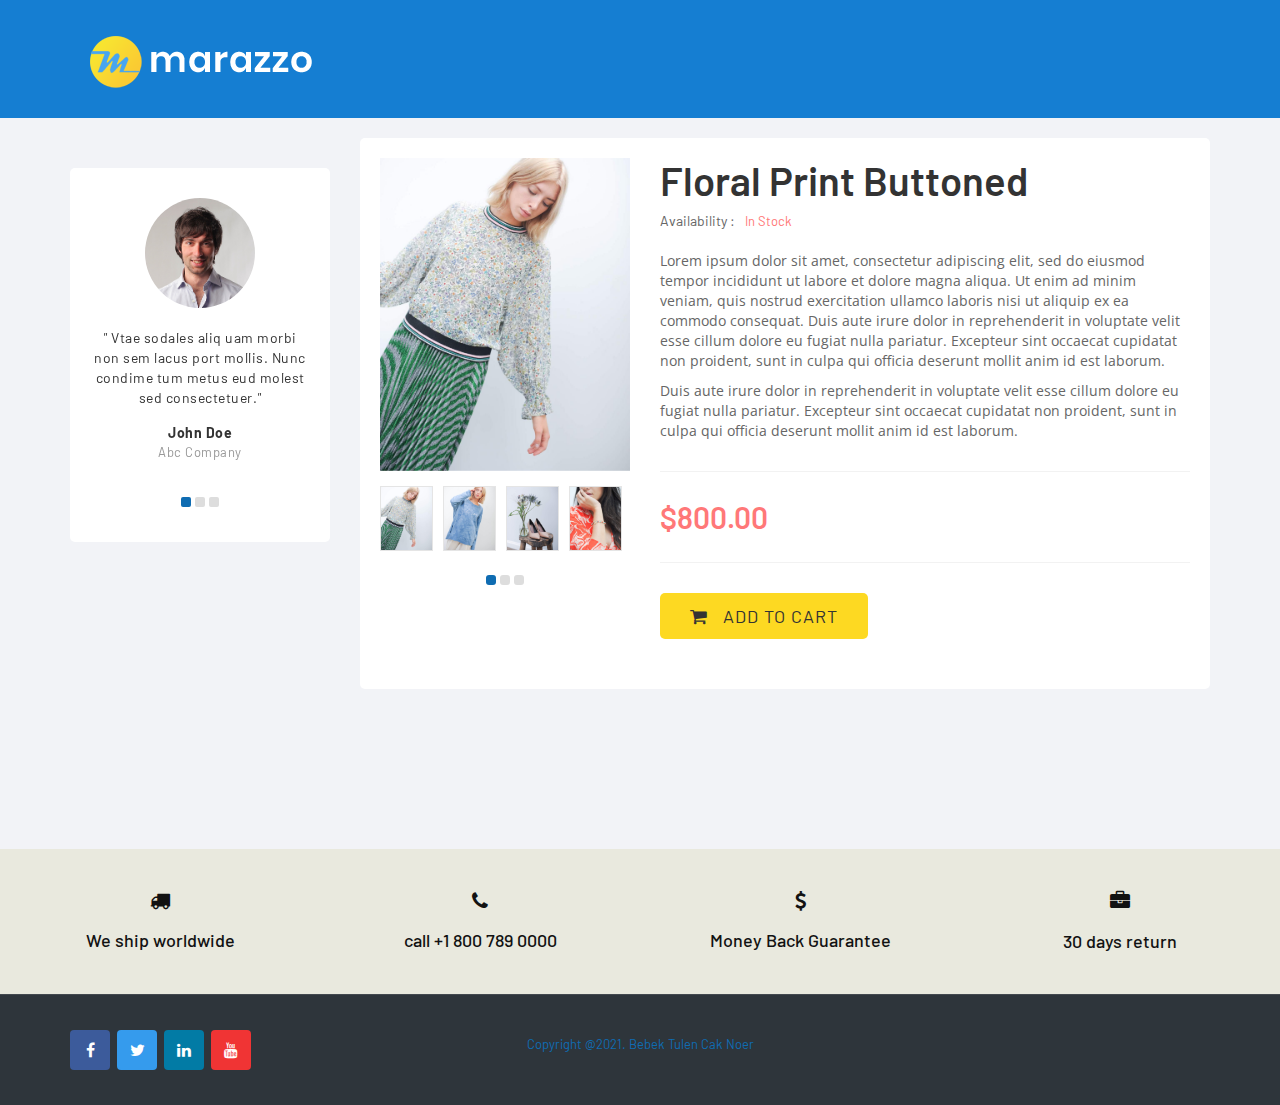
==== detail.html @ 018b0414 "first commit" ====
<!DOCTYPE html>
<html lang="en">

<head>
<!-- Meta -->
<meta charset="utf-8">
<meta name="viewport" content="width=device-width, initial-scale=1.0">
<meta name="description" content="">
<meta name="author" content="">
<meta name="keywords" content="MediaCenter, Template, eCommerce">
<meta name="robots" content="all">
<title>Bebek Tulen Cak Noer </title>

<!-- Bootstrap Core CSS -->
<link rel="stylesheet" href="assets/css/bootstrap.min.css">

<!-- Customizable CSS -->
<link rel="stylesheet" href="assets/css/main.css">
<link rel="stylesheet" href="assets/css/blue.css">
<link rel="stylesheet" href="assets/css/owl.carousel.css">
<link rel="stylesheet" href="assets/css/owl.transitions.css">
<link rel="stylesheet" href="assets/css/animate.min.css">
<link rel="stylesheet" href="assets/css/rateit.css">
<link rel="stylesheet" href="assets/css/bootstrap-select.min.css">
<link href="assets/css/lightbox.css" rel="stylesheet">

<!-- Icons/Glyphs -->
<link rel="stylesheet" href="assets/css/font-awesome.css">

<!-- Fonts -->
<link href="https://fonts.googleapis.com/css?family=Barlow:200,300,300i,400,400i,500,500i,600,700,800" rel="stylesheet">
<link href='http://fonts.googleapis.com/css?family=Roboto:300,400,500,700' rel='stylesheet' type='text/css'>
<link href='https://fonts.googleapis.com/css?family=Open+Sans:400,300,400italic,600,600italic,700,700italic,800' rel='stylesheet' type='text/css'>
<link href='https://fonts.googleapis.com/css?family=Montserrat:400,700' rel='stylesheet' type='text/css'>
</head>
<body class="cnt-home">
<!-- ============================================== HEADER ============================================== -->
<header class="header-style-1">
  <div class="main-header">
    <div class="container">
      <div class="row">
        <div class="col-xs-12 col-sm-12 col-md-3 logo-holder"> 
          <div class="logo"> <a href="home.html"> <img src="assets/images/logo.png" alt="logo"> </a> </div>
        </div>
      </div>
    </div>
  </div>
</header>
<div class="body-content outer-top-xs">
	<div class='container'>
		<div class='row single-product'>
			<div class='col-xs-12 col-sm-12 col-md-3 sidebar'>
				<div class="sidebar-module-container">
				<div class="home-banner outer-top-n outer-bottom-xs">
        </div>			
          <div class="sidebar-widget  outer-top-vs ">
            <div id="advertisement" class="advertisement">
                  <div class="item">
                      <div class="avatar"><img src="assets/images/testimonials/member1.png" alt="Image"></div>
              <div class="testimonials"><em>"</em> Vtae sodales aliq uam morbi non sem lacus port mollis. Nunc condime tum metus eud molest sed consectetuer.<em>"</em></div>
              <div class="clients_author">John Doe	<span>Abc Company</span>	</div><!-- /.container-fluid -->
                  </div><!-- /.item -->

                  <div class="item">
                    <div class="avatar"><img src="assets/images/testimonials/member3.png" alt="Image"></div>
              <div class="testimonials"><em>"</em>Vtae sodales aliq uam morbi non sem lacus port mollis. Nunc condime tum metus eud molest sed consectetuer.<em>"</em></div>
              <div class="clients_author">Stephen Doe	<span>Xperia Designs</span>	</div>    
                  </div><!-- /.item -->

                  <div class="item">
                      <div class="avatar"><img src="assets/images/testimonials/member2.png" alt="Image"></div>
              <div class="testimonials"><em>"</em> Vtae sodales aliq uam morbi non sem lacus port mollis. Nunc condime tum metus eud molest sed consectetuer.<em>"</em></div>
              <div class="clients_author">Saraha Smith	<span>Datsun &amp; Co</span>	</div><!-- /.container-fluid -->
                  </div>
              </div>
          </div>
        </div>
			</div>
			<div class='col-xs-12 col-sm-12 col-md-9 rht-col'>
            <div class="detail-block">
				<div class="row">
                
					     <div class="col-xs-12 col-sm-12 col-md-4 col-lg-4 gallery-holder">
    <div class="product-item-holder size-big single-product-gallery small-gallery">

        <div id="owl-single-product">
            <div class="single-product-gallery-item" id="slide1">
                <a data-lightbox="image-1" data-title="Gallery" href="assets/images/products/p1.jpg">
                    <img class="img-responsive" alt="" src="assets/images/blank.gif" data-echo="assets/images/products/p1.jpg" />
                </a>
            </div>
            <div class="single-product-gallery-item" id="slide2">
                <a data-lightbox="image-1" data-title="Gallery" href="assets/images/products/p2.jpg">
                    <img class="img-responsive" alt="" src="assets/images/blank.gif" data-echo="assets/images/products/p2.jpg" />
                </a>
            </div>
            <div class="single-product-gallery-item" id="slide3">
                <a data-lightbox="image-1" data-title="Gallery" href="assets/images/products/p3.jpg">
                    <img class="img-responsive" alt="" src="assets/images/blank.gif" data-echo="assets/images/products/p3.jpg" />
                </a>
            </div>
            <div class="single-product-gallery-item" id="slide4">
                <a data-lightbox="image-1" data-title="Gallery" href="assets/images/products/p4.jpg">
                    <img class="img-responsive" alt="" src="assets/images/blank.gif" data-echo="assets/images/products/p4.jpg" />
                </a>
            </div><!-- /.single-product-gallery-item -->

            <div class="single-product-gallery-item" id="slide5">
                <a data-lightbox="image-1" data-title="Gallery" href="assets/images/products/p5.jpg">
                    <img class="img-responsive" alt="" src="assets/images/blank.gif" data-echo="assets/images/products/p5.jpg" />
                </a>
            </div><!-- /.single-product-gallery-item -->

            <div class="single-product-gallery-item" id="slide6">
                <a data-lightbox="image-1" data-title="Gallery" href="assets/images/products/p6.jpg">
                    <img class="img-responsive" alt="" src="assets/images/blank.gif" data-echo="assets/images/products/p6.jpg" />
                </a>
            </div><!-- /.single-product-gallery-item -->

            <div class="single-product-gallery-item" id="slide7">
                <a data-lightbox="image-1" data-title="Gallery" href="assets/images/products/p7.jpg">
                    <img class="img-responsive" alt="" src="assets/images/blank.gif" data-echo="assets/images/products/p7.jpg" />
                </a>
            </div><!-- /.single-product-gallery-item -->

            <div class="single-product-gallery-item" id="slide8">
                <a data-lightbox="image-1" data-title="Gallery" href="assets/images/products/p8.jpg">
                    <img class="img-responsive" alt="" src="assets/images/blank.gif" data-echo="assets/images/products/p8.jpg" />
                </a>
            </div><!-- /.single-product-gallery-item -->

            <div class="single-product-gallery-item" id="slide9">
                <a data-lightbox="image-1" data-title="Gallery" href="assets/images/products/p9.jpg">
                    <img class="img-responsive" alt="" src="assets/images/blank.gif" data-echo="assets/images/products/p9.jpg" />
                </a>
            </div><!-- /.single-product-gallery-item -->

        </div><!-- /.single-product-slider -->


        <div class="single-product-gallery-thumbs gallery-thumbs">

            <div id="owl-single-product-thumbnails">
                <div class="item">
                    <a class="horizontal-thumb active" data-target="#owl-single-product" data-slide="1" href="#slide1">
                        <img class="img-responsive" alt="" src="assets/images/blank.gif" data-echo="assets/images/products/p1.jpg" />
                    </a>
                </div>

                <div class="item">
                    <a class="horizontal-thumb" data-target="#owl-single-product" data-slide="2" href="#slide2">
                        <img class="img-responsive" alt="" src="assets/images/blank.gif" data-echo="assets/images/products/p2.jpg"/>
                    </a>
                </div>
                <div class="item">

                    <a class="horizontal-thumb" data-target="#owl-single-product" data-slide="3" href="#slide3">
                        <img class="img-responsive" alt="" src="assets/images/blank.gif" data-echo="assets/images/products/p3.jpg" />
                    </a>
                </div>
                <div class="item">

                    <a class="horizontal-thumb" data-target="#owl-single-product" data-slide="4" href="#slide4">
                        <img class="img-responsive" alt="" src="assets/images/blank.gif" data-echo="assets/images/products/p4.jpg" />
                    </a>
                </div>
                <div class="item">

                    <a class="horizontal-thumb" data-target="#owl-single-product" data-slide="5" href="#slide5">
                        <img class="img-responsive" alt="" src="assets/images/blank.gif" data-echo="assets/images/products/p5.jpg" />
                    </a>
                </div>
                <div class="item">

                    <a class="horizontal-thumb" data-target="#owl-single-product" data-slide="6" href="#slide6">
                        <img class="img-responsive" alt="" src="assets/images/blank.gif" data-echo="assets/images/products/p6.jpg" />
                    </a>
                </div>
                <div class="item">

                    <a class="horizontal-thumb" data-target="#owl-single-product" data-slide="7" href="#slide7">
                        <img class="img-responsive" alt="" src="assets/images/blank.gif" data-echo="assets/images/products/p7.jpg" />
                    </a>
                </div>
                <div class="item">

                    <a class="horizontal-thumb" data-target="#owl-single-product" data-slide="8" href="#slide8">
                        <img class="img-responsive" alt="" src="assets/images/blank.gif" data-echo="assets/images/products/p8.jpg" />
                    </a>
                </div>
                <div class="item">

                    <a class="horizontal-thumb" data-target="#owl-single-product" data-slide="9" href="#slide9">
                        <img class="img-responsive" alt="" src="assets/images/blank.gif" data-echo="assets/images/products/p9.jpg" />
                    </a>
                </div>
            </div>
        </div>
    </div>
</div>   			
					<div class='col-sm-12 col-md-8 col-lg-8 product-info-block'>
						<div class="product-info">
							<h1 class="name">Floral Print Buttoned</h1>

							<div class="stock-container info-container m-t-10">
								<div class="row">
                                <div class="col-lg-12">
									<div class="pull-left">
										<div class="stock-box">
											<span class="label">Availability :</span>
										</div>	
									</div>
									<div class="pull-left">
										<div class="stock-box">
											<span class="value">In Stock</span>
										</div>	
									</div>
                                    </div>
								</div><!-- /.row -->	
							</div><!-- /.stock-container -->

							<div class="description-container m-t-20">
								<p>Lorem ipsum dolor sit amet, consectetur adipiscing elit, sed do eiusmod tempor incididunt ut labore et dolore magna aliqua. Ut enim ad minim veniam, quis nostrud exercitation ullamco laboris nisi ut aliquip ex ea commodo consequat. Duis aute irure dolor in reprehenderit in voluptate velit esse cillum dolore eu fugiat nulla pariatur. Excepteur sint occaecat cupidatat non proident, sunt in culpa qui officia deserunt mollit anim id est laborum. </p>
                                <p>Duis aute irure dolor in reprehenderit in voluptate velit esse cillum dolore eu fugiat nulla pariatur. Excepteur sint occaecat cupidatat non proident, sunt in culpa qui officia deserunt mollit anim id est laborum.</p>
							</div>
							<div class="price-container info-container m-t-30">
								<div class="row">
									

									<div class="col-sm-6 col-xs-6">
										<div class="price-box">
											<span class="price">$800.00</span>
										</div>
									</div>
								</div><!-- /.row -->
							</div><!-- /.price-container -->

							<div class="quantity-container info-container">
								<div class="row">
									<div class="add-btn">
										<a href="#" class="btn btn-primary"><i class="fa fa-shopping-cart inner-right-vs"></i> ADD TO CART</a>
									</div>
								</div><!-- /.row -->
							</div><!-- /.quantity-container -->
						</div><!-- /.product-info -->
					</div><!-- /.col-sm-7 -->
				</div><!-- /.row -->
        </div>
			</div><!-- /.col -->
			<div class="clearfix"></div>
		</div><!-- /.row -->
		<!-- ============================================== BRANDS CAROUSEL ============================================== -->
<div id="brands-carousel" class="logo-slider">

		<div class="logo-slider-inner">	
			<div id="brand-slider" class="owl-carousel brand-slider custom-carousel owl-theme">
				<div class="item m-t-15">
					<a href="#" class="image">
						<img data-echo="assets/images/brands/brand1.png" src="assets/images/blank.gif" alt="">
					</a>	
				</div><!--/.item-->

				<div class="item m-t-10">
					<a href="#" class="image">
						<img data-echo="assets/images/brands/brand2.png" src="assets/images/blank.gif" alt="">
					</a>	
				</div><!--/.item-->

				<div class="item">
					<a href="#" class="image">
						<img data-echo="assets/images/brands/brand3.png" src="assets/images/blank.gif" alt="">
					</a>	
				</div><!--/.item-->

				<div class="item">
					<a href="#" class="image">
						<img data-echo="assets/images/brands/brand4.png" src="assets/images/blank.gif" alt="">
					</a>	
				</div><!--/.item-->

				<div class="item">
					<a href="#" class="image">
						<img data-echo="assets/images/brands/brand5.png" src="assets/images/blank.gif" alt="">
					</a>	
				</div><!--/.item-->

				<div class="item">
					<a href="#" class="image">
						<img data-echo="assets/images/brands/brand6.png" src="assets/images/blank.gif" alt="">
					</a>	
				</div><!--/.item-->

				<div class="item">
					<a href="#" class="image">
						<img data-echo="assets/images/brands/brand2.png" src="assets/images/blank.gif" alt="">
					</a>	
				</div><!--/.item-->

				<div class="item">
					<a href="#" class="image">
						<img data-echo="assets/images/brands/brand4.png" src="assets/images/blank.gif" alt="">
					</a>	
				</div><!--/.item-->

				<div class="item">
					<a href="#" class="image">
						<img data-echo="assets/images/brands/brand1.png" src="assets/images/blank.gif" alt="">
					</a>	
				</div><!--/.item-->

				<div class="item">
					<a href="#" class="image">
						<img data-echo="assets/images/brands/brand5.png" src="assets/images/blank.gif" alt="">
					</a>	
				</div><!--/.item-->
		    </div><!-- /.owl-carousel #logo-slider -->
		</div><!-- /.logo-slider-inner -->
	
</div><!-- /.logo-slider -->
<!-- ============================================== BRANDS CAROUSEL : END ============================================== -->	</div><!-- /.container -->
</div><!-- /.body-content -->

<!-- ============================================================= FOOTER ============================================================= -->

        <!-- ============================================== INFO BOXES ============================================== -->
        <div class="row our-features-box">
     <div class="container">
      <ul>
        <li>
          <div class="feature-box">
            <div class="icon-truck"></div>
            <div class="content-blocks">We ship worldwide</div>
          </div>
        </li>
        <li>
          <div class="feature-box">
            <div class="icon-support"></div>
            <div class="content-blocks">call 
              +1 800 789 0000</div>
          </div>
        </li>
        <li>
          <div class="feature-box">
            <div class="icon-money"></div>
            <div class="content-blocks">Money Back Guarantee</div>
          </div>
        </li>
        <li>
          <div class="feature-box">
            <div class="icon-return"></div>
            <div class="content">30 days return</div>
          </div>
        </li>
        
      </ul>
    </div>
  </div>
        <!-- /.info-boxes --> 
        <!-- ============================================== INFO BOXES : END ============================================== --> 

<!-- ============================================================= FOOTER ============================================================= -->
<footer id="footer" class="footer color-bg">
  <div class="copyright-bar">
    <div class="container">
      <div class="col-xs-12 col-sm-4 no-padding social">
        <ul class="link">
          <li class="fb pull-left"><a target="_blank" rel="nofollow" href="#" title="Facebook"></a></li>
          <li class="tw pull-left"><a target="_blank" rel="nofollow" href="#" title="Twitter"></a></li>
          <li class="linkedin pull-left"><a target="_blank" rel="nofollow" href="#" title="Linkedin"></a></li>
          <li class="youtube pull-left"><a target="_blank" rel="nofollow" href="#" title="Youtube"></a></li>
        </ul>
      </div>
      <div class="col-xs-12 col-sm-4 no-padding copyright"><a target="_blank" >Copyright @2021. Bebek Tulen Cak Noer</a> </div>
    </div>
  </div>
</footer>
<!-- ============================================================= FOOTER : END============================================================= --> 

<!-- For demo purposes – can be removed on production --> 

<!-- For demo purposes – can be removed on production : End --> 

<!-- JavaScripts placed at the end of the document so the pages load faster --> 
	<script src="assets/js/jquery-1.11.1.min.js"></script>
	
	<script src="assets/js/bootstrap.min.js"></script>
	
	<script src="assets/js/bootstrap-hover-dropdown.min.js"></script>
	<script src="assets/js/owl.carousel.min.js"></script>
	
	<script src="assets/js/echo.min.js"></script>
	<script src="assets/js/jquery.easing-1.3.min.js"></script>
	<script src="assets/js/bootstrap-slider.min.js"></script>
    <script src="assets/js/jquery.rateit.min.js"></script>
    <script src="assets/js/lightbox.min.js"></script>
    <script src="assets/js/bootstrap-select.min.js"></script>
    <script src="assets/js/wow.min.js"></script>
	<script src="assets/js/scripts.js"></script>
</body>

</html>
---- assets/css/main.css ----
/*
Theme Name: Marazzo
Author: ThemesGround
Description:  Marazzo HTML Template
Version: 1.4
License: GNU General Public License v2 or later
Tags: two-columns, left-sidebar, fixed-layout, responsive-layout, custom-background, custom-colors, custom-header, custom-menu
Text Domain:  Marazzo

/* TABLE OF CONTENTS

1.   Body
2.   Layout
3.   Header
4.   Side menu
5.   Slider
6.   Top Banner Section	
8.   Home Tabs
9.   Products Grid 
10.  Products List
11.  Latest-Blog
12.  Sidebar
13.  Product View
14.  Footer
15.  Responsive
16.  Testimonials

/* */
/*===================================================================================*/
/*  Body
/*===================================================================================*/
.inline {
  display: inline-block;
  vertical-align: top;
}
ul {
  list-style: none;
}
a {
  -webkit-transition: all 0.2s linear 0s;
  -moz-transition: all 0.2s linear 0s;
  -o-transition: all 0.2s linear 0s;
  transition: all 0.2s linear 0s;
}
body {
  font-size: 13px;
  color: #333;
  overflow-x: hidden;
  margin: 0;
  padding: 0;
  font-family:'Barlow', sans-serif;
  background-color: #f3f3f3;
}

.cnt-home {background-color: #f2f3f7;}

ul {
  margin: 0;
  padding: 0;
}
a {
  outline: none;
}
a:hover,
a:active,
a:focus {
  text-decoration: none;
}
img[src="assets/images/blank.gif"] {
  background: url("../images/ajax.gif") no-repeat scroll center center #ffffff;
}

.btn-upper {
  text-transform: uppercase;
}
.m-t-20 {
  margin-top: 20px;
}

.m-t-25 {
  margin-top: 25px;
}

.m-t-30 {
  margin-top: 30px;
}

.m-t-15 {
  margin-top: 15px;
}
.m-t-10 {
  margin-top: 10px;
}

.m-t-5 {
  margin-top: 5px;
}

/*===================================================================================*/
/*  Buttons
/*===================================================================================*/

.btn-uppercase {
  text-transform: uppercase;
}
.btn-default {
  background: #cbc9c9;
  color: #fff;
  font-weight: 400;
  /*line-height:30px;*/
  -webkit-transition: all 0.2s linear 0s;
  -moz-transition: all 0.2s linear 0s;
  -ms-transition: all 0.2s linear 0s;
  -o-transition: all 0.2s linear 0s;
  transition: all 0.2s linear 0s;
      padding: 8px 14px;
}
.btn-primary {
  -webkit-transition: all linear 0.2s;
  -moz-transition: all linear 0.2s;
  -ms-transition: all linear 0.2s;
  -o-transition: all linear 0.2s;
  transition: all linear 0.2s;
  background: #108bea;
  color: #fff;
  border: none;
  font-size: 14px;
  line-height: 22px;
  border-radius:0;
  padding: 8px 14px;
  font-family: 'Barlow', sans-serif;
  border-radius:5px;
  font-weight:400;
  letter-spacing:1px;
  text-transform:uppercase

}
.btn-black {
  -webkit-transition: all linear 0.2s;
  -moz-transition: all linear 0.2s;
  -ms-transition: all linear 0.2s;
  -o-transition: all linear 0.2s;
  transition: all linear 0.2s;
  background: #3a3a3a;
  color: #fff;
  border: none;
  font-size: 15px;
  line-height: 30px;
  font-weight: 500;
  padding: 3px 22px;
}
.btn-primary:hover,
.btn-black:hover,
.btn-black:focus,
.btn-primary:focus {
  color: #fff;
}


/*===================================================================================*/
/*  Layout
/*===================================================================================*/
.center-block {
  float: none;
}
.inner {
  padding-top: 120px;
  padding-bottom: 120px;
}
.inner-md {
  padding-top: 100px;
  padding-bottom: 100px;
}
.inner-sm {
  padding-top: 80px;
  padding-bottom: 80px;
}
.inner-xs {
  padding-top: 40px;
  padding-bottom: 40px;
}
.inner-vs {
  padding-top: 30px;
  padding-bottom: 30px;
}
.inner-top {
  padding-top: 120px;
}
.inner-top-md {
  padding-top: 100px;
}
.inner-top-sm {
  padding-top: 80px;
}
.inner-top-xs {
  padding-top: 40px;
}
.inner-top-vs {
  padding-top: 30px;
}
.inner-bottom {
  padding-bottom: 120px;
}
.inner-bottom-md {
  padding-bottom: 100px;
}
.inner-bottom-sm {
  padding-bottom: 80px;
}
.inner-bottom-xs {
  padding-bottom: 40px;
}
.inner-bottom-vs {
  padding-bottom: 60px;
}
.inner-left {
  padding-left: 75px;
}
.inner-left-md {
  padding-left: 60px;
}
.inner-left-sm {
  padding-left: 45px;
}
.inner-left-xs {
  padding-left: 30px;
}
.inner-right {
  padding-right: 75px;
}
.inner-right-md {
  padding-right: 60px;
}
.inner-right-sm {
  padding-right: 45px;
}
.inner-right-xs {
  padding-right: 30px;
}
.inner-right-vs {
  padding-right: 10px;
}
.outer {
  margin-top: 120px;
  margin-bottom: 120px;
}
.outer-md {
  margin-top: 100px;
  margin-bottom: 100px;
}
.outer-sm {
  margin-top: 80px;
  margin-bottom: 80px;
}
.outer-xs {
  margin-top: 40px;
  margin-bottom: 40px;
}
.outer-top {
  margin-top: 120px;
}
.outer-top-md {
  margin-top: 100px;
}
.outer-top-sm {
  margin-top: 80px;
}
.outer-top-xs {
  margin-top: 20px;
}

.outer-top-ss {
  margin-top: 20px;
}

.outer-top-n {
  margin-top: 0px!important;
}

.outer-top-vs {
  margin-top: 30px;
}
.outer-top-small {
  margin-top: 50px;
}
.outer-bottom {
  margin-bottom: 120px;
}
.outer-bottom-md {
  margin-bottom: 100px;
}
.outer-bottom-sm {
  margin-bottom: 80px;
}
.outer-bottom-vs {
  margin-bottom: 60px;
}
.outer-bottom-xs {
  margin-bottom: 30px;
}
.outer-bottom-small {
  margin-bottom: 30px;
}
.outer-top-bd {
  margin-top: 50px;
}
.inner-bottom-30 {
  padding-bottom: 30px;
}
.inner-bottom-20 {
  padding-bottom: 20px;
}
@media (max-width: 767px) {
  .inner {
    padding-top: 80px;
    padding-bottom: 80px;
  }
  .inner-md {
    padding-top: 65px;
    padding-bottom: 65px;
  }
  .inner-sm {
    padding-top: 50px;
    padding-bottom: 50px;
  }
  .inner-xs {
    padding-top: 40px;
    padding-bottom: 40px;
  }
  .inner-top {
    padding-top: 80px;
  }
  .inner-top-md {
    padding-top: 65px;
  }
  .inner-top-sm {
    padding-top: 50px;
  }
  .inner-top-xs {
    padding-top: 40px;
  }
  .inner-bottom {
    padding-bottom: 80px;
  }
  .inner-bottom-md {
    padding-bottom: 65px;
  }
  .inner-bottom-sm {
    padding-bottom: 50px;
  }
  .inner-bottom-xs {
    padding-bottom: 40px;
  }
}

.rht-col {width: calc(100% - 290px);}

.section-title {
  font-size:20px;
  font-family: 'Barlow', sans-serif;
  border-bottom: 1px solid #eaeaea;
  padding-bottom: 15px;
  font-weight:500;
  margin-top:0px;
  letter-spacing:normal
}

.featured-product .section-title {
    margin-bottom: 0px;
    margin-top: 0px;
    font-size: 24px;
    font-family: 'Barlow', sans-serif;
    font-weight: 600;
	border-bottom: 1px solid #eaeaea;
    padding-bottom: 10px;
    padding: 18px 20px;
	background: #ff7878;
    color: #fff;
	border-radius:5px 0px 0px 0px
}
.featured-product .ad-imgs {padding:20px}
.featured-product .ad-imgs img {width:100%}

.featured-product .sub-cat {overflow:hidden; padding:0px; margin:0px; text-align:left; padding-top:8px; padding-left:25px}
.featured-product .sub-cat li {display:block; padding:6px 0px; margin:0px; text-align:left; font-size:16px; color:#666}
.featured-product .sub-cat li a {font-weight:400; color:#777}
.featured-product .col-lg-3 {padding-right:0px}
.featured-product .col-lg-9 {border-left:1px #eaeaea solid; padding-left:25px}

.featured-product .custom-carousel .owl-controls .owl-prev {left:-70px; right:auto; top:39px; background:#be5050}
.featured-product .custom-carousel .owl-controls .owl-next {left:-44px; right:auto;  top:39px; background:#be5050}

.best-deal {
	background-color: #fff;
    box-shadow: 0 2px 4px 0 rgba(0,0,0,.08);

}

.best-deal .section-title {
    margin-bottom: 0px;
    margin-top: 5px;
    font-size: 16px;
    font-family: 'Open Sans', sans-serif;
    text-transform: uppercase;
    font-weight: bold;
	border-bottom: 1px solid #e3e3e3;
    padding-bottom: 10px;
    padding: 18px 20px;
}

.best-deal .best-seller {padding:21px; padding-top:0px;}
.best-deal .best-seller .col2 {padding-left:0px}

.home-owl-carousel .owl-controls,
.blog-slider .owl-controls,
.brand-slider .owl-controls {
  margin-top: 0px;
}

.brand-slider img {opacity:0.3; width:130px}

.brand-slider .owl-item { text-align:center}

/*carousel control button*/
.sidebar-widget .custom-carousel .owl-controls {right:0px}

.custom-carousel .owl-controls {
  position: absolute;
  right: 20px;
  top: -38px;
  width: 100%;
  display: block;
}
.custom-carousel .owl-controls .owl-prev {
  position: absolute;
  width: 20px;
  height: 20px;
  top: -25px;
  right: 27px;
  -webkit-transition: all linear 0.2s;
  -moz-transition: all linear 0.2s;
  -ms-transition: all linear 0.2s;
  -o-transition: all linear 0.2s;
  transition: all linear 0.2s;
  -webkit-border-radius: 3px;
  -moz-border-radius: 3px;
  border-radius: 3px;
  background: #dddddd;
}
.custom-carousel .owl-controls .owl-prev:before {
  color: #fff;
  content: "\f104";
  font-family: fontawesome;
  font-size: 13px;
  left: 7px;
    position: absolute;
  top: 2px;
}
.custom-carousel .owl-controls .owl-next {
  position: absolute;
  width: 20px;
  height: 20px;
  top: -25px;
  right: 0px;
  -webkit-transition: all linear 0.2s;
  -moz-transition: all linear 0.2s;
  -ms-transition: all linear 0.2s;
  -o-transition: all linear 0.2s;
  transition: all linear 0.2s;
  -webkit-border-radius: 3px;
  -moz-border-radius: 3px;
  border-radius: 3px;
  background: #dddddd;
}
.custom-carousel .owl-controls .owl-next:before {
  content: "\f105";
  font-family: fontawesome;
  color: #fff;
  font-size: 13px;
  left: 7px;
  position: absolute;
  top: 2px;
}
.logo-slider .owl-controls .owl-prev,
.logo-slider .owl-controls .owl-next {
  top: -57px;
  display:none
}
.featured-product {
  margin-bottom:30px;
  background-color: #fff;
  border-radius:5px
	
}

.featured-product .cart-btn {display:none}

.featured-product .products {
    margin-left: 0px;
    margin-right: 18px;
    padding-bottom: 15px;
}

.featured-product .home-owl-carousel {padding-left: 20px;}

.new-arriavls{
    margin-bottom: 19px;
    background-color: #fff;
	border-radius:5px
	
}

.new-arriavls .products {
    margin-left: 0px;
    margin-right: 18px;
    padding-bottom: 15px;
}

.new-arriavls .home-owl-carousel {padding-left: 20px;}

.new-arriavls .section-title {
    margin-bottom: 0px;
    margin-top: 5px;
    font-size: 24px;
    font-family: 'Barlow', sans-serif;
    font-weight: 600;
    border-bottom: 1px solid #eaeaea;
    padding-bottom: 10px;
    padding: 18px 20px;
}

.new-arriavls .cart-btn {display:none}

.latest-blog {
	margin-bottom: 30px;
    background-color: #fff;
	border-radius:5px

	
}

.latest-blog .btn-primary {margin:3px}

.latest-blog .section-title {
    margin-bottom: 0px;
    margin-top: 5px;
    font-size: 24px;
    font-family: 'Barlow', sans-serif;
    font-weight: 600;
    border-bottom: 1px solid #eaeaea;
    padding-bottom: 10px;
    padding: 18px 20px;
}

.latest-blog .blog-slider {padding-left: 20px; padding-bottom:25px;}
.latest-blog .blog-post {margin-right:25px}
.latest-blog .blog-post img {width:100%}

.logo-slider-inner {
  margin-top: 20px;
  margin-bottom: 10px;
}
.special-product .product:first-child {
  margin-bottom: 20px;
}

.special-product .product .image img {width:100%}
.special-product .product .col {padding-right:0px}
.special-product .product .btn-primary {background:none; padding:0px; color:#157ed2; text-decoration:underline; margin-top:5px;}

.special-product .product:last-child {
  margin-top: 20px;
}
.best-product .product:first-child {
  margin-bottom: 20px;
}
#owl-main .owl-controls .owl-buttons .icon {
  position: relative;
  top: 8px;
  color: #333 !important;
}
.config-options ul > li > a {
  display: block;
}
.read-more-bottom {
  margin-bottom: 10px;
}
.unicase-form-control {
  -webkit-border-radius: 3px;
  -moz-border-radius: 3px;
  border-radius: 3px;
  border-color: #eee;
  -moz-box-shadow: none;
  -webkit-box-shadow: none;
  box-shadow: none;
  height: auto;
  padding: 10px 12px;
}
.unicase-form-control:focus {
  -moz-box-shadow: none;
  -webkit-box-shadow: none;
  box-shadow: none;
  border-color: #d8d8d8;
}
.animate-dropdown .open > .dropdown-menu,
.animate-dropdown .open > .dropdown-menu > .dropdown-submenu > .dropdown-menu {
  animation-name: slidenavAnimation;
  animation-duration: 200ms;
  animation-iteration-count: 1;
  animation-timing-function: ease-out;
  animation-fill-mode: forwards;
  -webkit-animation-name: slidenavAnimation;
  -webkit-animation-duration: 200ms;
  -webkit-animation-iteration-count: 1;
  -webkit-animation-timing-function: ease-out;
  -webkit-animation-fill-mode: forwards;
  -moz-animation-name: slidenavAnimation;
  -moz-animation-duration: 200ms;
  -moz-animation-iteration-count: 1;
  -moz-animation-timing-function: ease-out;
  -moz-animation-fill-mode: forwards;
}
@keyframes slidenavAnimation {
  from {
    margin-top: -30px;
    opacity: 0;
  }
  to {
    margin-top: 0;
    opacity: 1;
  }
}
@-webkit-keyframes slidenavAnimation {
  from {
    margin-top: -30px;
    opacity: 0;
  }
  to {
    margin-top: 0;
    opacity: 1;
  }
}
.seller-product .products {
  margin-bottom: 35px;
}

.product-slider .products {margin-left:0px; margin-right:18px; padding-bottom:15px}
.product-slider .products .cart-btn {display:none}
.category-product .products .cart-btn {display: none;}

.seller-product .products .product .product-info .name {
  font-size: 18px;
  margin-top: 5px !important;
}
a {
  color: #12cca7;
}
.show-theme-options:hover,
.show-theme-options:focus {
  background: #12cca7;
}
.btn-primary:hover,
.btn-black:hover,
.btn-primary:focus,
.btn-black:focus {
  background: #12cca7;
}
.top-bar .cnt-account ul > li a:hover,
.top-bar .cnt-account ul > li a:focus {
  color: #12cca7;
}
.top-bar .cnt-block ul li a .caret {
  color: #12cca7;
}
.top-bar .cnt-block ul li .dropdown-menu li a:hover,
.top-bar .cnt-block ul li .dropdown-menu li a:focus {
  color: #12cca7;
}
.main-header .top-search-holder .contact-row .icon {
  color: #12cca7;
}
.top-cart-row .dropdown-cart .lnk-cart .items-cart-inner .total-price-basket .total-price {
  color: #12cca7;
}
.top-cart-row .dropdown-cart .dropdown-menu .cart-item.product-summary .name a:hover,
.top-cart-row .dropdown-cart .dropdown-menu .cart-item.product-summary .name a:focus {
  color: #12cca7;
}
.top-cart-row .dropdown-cart .dropdown-menu .cart-item.product-summary .price {
  color: #12cca7;
}
.top-cart-row .dropdown-cart .dropdown-menu .cart-item.product-summary .action a:hover,
.top-cart-row .dropdown-cart .dropdown-menu .cart-item.product-summary .action a:focus {
  color: #12cca7;
}
.top-cart-row .dropdown-cart .dropdown-menu .cart-total .price {
  color: #12cca7;
}
.main-header .top-search-holder .search-area .categories-filter .dropdown-menu li a:hover,
.main-header .top-search-holder .search-area .categories-filter .dropdown-menu li a:focus {
  color: #12cca7;
}
.header-style-1 .header-nav {
  background: #12cca7;
}
.cnt-home .header-style-1 .header-nav .navbar .navbar-nav > li.active {

}
.cnt-home .header-style-1 .header-nav .navbar .navbar-nav > li > a:hover,
.cnt-home .header-style-1 .header-nav .navbar .navbar-nav > li > a:focus {

}
.cnt-home .header-style-1.header-style-2 .header-nav .navbar .navbar-nav > li.active,
.cnt-homepage .header-style-1.header-style-2 .header-nav .navbar .navbar-nav > li.active {
  background: #12cca7;
}
.cnt-home .header-style-1.header-style-3 .header-nav .navbar .navbar-nav > li.active {
  background: #12cca7;
}
.header-style-2 .header-nav .navbar-default .navbar-collapse .navbar-nav > li > a:hover,
.header-style-2 .header-nav .navbar-default .navbar-collapse .navbar-nav > li > a:focus {
  background: #12cca7 !important;
}
.header-style-2 .header-nav .navbar-default .navbar-collapse .navbar-nav > li.open {
  background: #12cca7;
}
.sidebar .side-menu nav .nav > li a:hover,
.sidebar .side-menu nav .nav > li a:focus {
  color: #12cca7;
}
.sidebar .side-menu nav .nav > li a:hover:after,
.sidebar .side-menu nav .nav > li a:focus:after {
  color: #12cca7;
}
.info-box .info-box-heading.green {
  color: #12cca7;
}
.scroll-tabs .nav-tab-line li a:hover,
.scroll-tabs .nav-tab-line li a:focus {
  color: #12cca7;
}
.product .product-info .name a:hover,
.product .product-info .name a:focus {
  color: #12cca7;
}
.product .product-info .product-price .price {
  color: #12cca7;
}
.product .cart .action ul li.lnk a:hover,
.product .cart .action ul li.lnk a:focus {
  color: #12cca7;
}
.product .cart .action ul li.add-cart-button .btn-primary:hover,
.product .cart .action ul li.add-cart-button .btn-primary:focus {
  background: #12cca7;
}
.product .cart .action ul li.add-cart-button .btn-primary.icon:hover,
.product .cart .action ul li.add-cart-button .btn-primary.icon:focus {
  background: #0b816a;
}
.tag.sale {
  background: #abd07e;
}
.copyright-bar .copyright a {
  color: #12cca7;
}
.blog-slider-container .blog-slider .blog-post-info .name a:hover,
.blog-slider-container .blog-slider .blog-post-info .name a:focus {
  color: #12cca7;
}
.footer .links-social .social-icons a:hover,
.footer .links-social .social-icons a:focus,
.footer .links-social .social-icons a.active {
  background: #12cca7;
}
.latest-tweet .re-twitter .comment a {
  color: #12cca7;
}
.latest-tweet .re-twitter .comment .icon .fa-stack-2x {
  color: #12cca7;
}
.footer .contact-information .media .icon .fa-stack-2x {
  color: #12cca7;
}
.footer .contact-information .media .media-body a:hover,
.footer .contact-information .media .media-body a:focus {
  color: #12cca7;
}
.footer .footer-bottom .module-body ul li a:hover,
.footer .footer-bottom .module-body ul li a:focus {
  color: #12cca7;
}
.product-tag .item.active,
.product-tag .item:hover,
.product-tag .item:focus {
  background: #12cca7;
}
.hot-deals .product-info .product-price .price {
  color: #12cca7;
}
.hot-deals .product-info .name a:hover,
.hot-deals .product-info .name a:focus {
  color: #12cca7;
}
.custom-carousel .owl-controls .owl-prev:hover,
.custom-carousel .owl-controls .owl-next:hover,
.custom-carousel .owl-controls .owl-prev:focus,
.custom-carousel .owl-controls .owl-next:focus {
  background: #0b816a;
}
.yamm .dropdown-menu .title:hover,
.yamm .dropdown-menu .title:focus {
  color: #12cca7;
}
.yamm .dropdown-menu li a:hover,
.yamm .dropdown-menu li a:focus {
  color: #12cca7;
}
.breadcrumb ul li.active {
  color: #0b816a;
}
.breadcrumb ul a:hover,
.breadcrumb ul a:focus {
  color: #0b816a;
}
.filters-container .nav-tabs.nav-tab-box li.active a .icon {
  color: #12cca7;
}
.filters-container .pagination-container ul li.active a {
  color: #12cca7;
}
.filters-container .pagination-container ul li.prev:hover,
.filters-container .pagination-container ul li.next:hover,
.filters-container .pagination-container ul li.prev:focus,
.filters-container .pagination-container ul li.next:focus {
  background: #12cca7;
}
.filters-container .pagination-container ul li a:hover,
.filters-container .pagination-container ul li a:focus {
  color: #12cca7;
}
.filters-container .lbl-cnt .dropdown.dropdown-med .dropdown-menu li a:hover,
.filters-container .lbl-cnt .dropdown.dropdown-med .dropdown-menu li a:focus {
  color: #12cca7;
}
.sidebar .sidebar-module-container .sidebar-widget .sidebar-widget-body .accordion .accordion-group .accordion-heading .accordion-toggle,
.sidebar .sidebar-module-container .sidebar-widget .sidebar-widget-body .accordion .accordion-group .accordion-heading .accordion-toggle:hover,
.sidebar .sidebar-module-container .sidebar-widget .sidebar-widget-body .accordion .accordion-group .accordion-heading .accordion-toggle:focus,
.sidebar .sidebar-module-container .sidebar-widget .sidebar-widget-body .accordion .accordion-group .accordion-heading .accordion-toggle:after {
  color: #12cca7;
}
.sidebar .sidebar-module-container .sidebar-widget .sidebar-widget-body .price-range-holder .slider .slider-track .slider-handle {
  border: 5px solid #12cca7;
}
.sidebar .sidebar-module-container .sidebar-widget .sidebar-widget-body .list li a:hover,
.sidebar .sidebar-module-container .sidebar-widget .sidebar-widget-body .list li a:focus {
  color: #12cca7;
}
.sidebar .sidebar-module-container .sidebar-widget .sidebar-widget-body .compare-report span {
  color: #12cca7;
}
.sidebar .sidebar-widget .advertisement .owl-controls .owl-pagination .owl-page.active span {
  background: #12cca7;
}
.sidebar .sidebar-widget .advertisement .owl-controls .owl-pagination .owl-page:hover span {
  background: #12cca7;
}
.single-product .gallery-holder .gallery-thumbs .owl-item .item:hover {
  border: 1px solid #12cca7;
}
.single-product .product-info .rating-reviews .reviews .lnk:hover,
.single-product .product-info .rating-reviews .reviews .lnk:focus {
  color: #12cca7;
}
.single-product .product-info .price-container .price-box .price {
  color: #12cca7;
}
.single-product .product-info .quantity-container .cart-quantity .arrows .arrow:hover,
.single-product .product-info .quantity-container .cart-quantity .arrows .arrow:focus {
  color: #12cca7;
}
.single-product .product-info .product-social-link .social-icons ul li a:hover,
.single-product .product-info .product-social-link .social-icons ul li a:focus {
  background: #12cca7;
}
.single-product .product-tabs .nav.nav-tabs.nav-tab-cell li a:hover,
.single-product .product-tabs .nav.nav-tabs.nav-tab-cell li a:focus {
  background: #12cca7;
}
.single-product .product-tabs .nav.nav-tabs.nav-tab-cell li a:hover:after,
.single-product .product-tabs .nav.nav-tabs.nav-tab-cell li a:focus:after {
  border-color: rgba(0, 0, 0, 0) rgba(0, 0, 0, 0) rgba(0, 0, 0, 0) #12cca7;
}
.single-product .product-tabs .nav.nav-tabs.nav-tab-cell li.active a {
  background: #12cca7;
}
.single-product .product-tabs .nav.nav-tabs.nav-tab-cell li.active a:after {
  border-color: rgba(0, 0, 0, 0) rgba(0, 0, 0, 0) rgba(0, 0, 0, 0) #12cca7;
}
.cart .action .add-cart-button .btn.btn-primary.icon:hover,
.cart .action .add-cart-button .btn.btn-primary.icon:focus {
  background: #12cca7;
}
.product-tabs .tab-content .tab-pane .product-reviews .reviews .review .review-title .date span {
  color: #12cca7;
}
.product-tabs .tab-content .tab-pane .product-reviews .reviews .review .author span {
  color: #12cca7;
}
#owl-main:hover .owl-prev:hover,
#owl-main:hover .owl-next:hover {
  background: #0b816a;
}
#owl-main .owl-controls .owl-pagination .owl-page:active span,
#owl-main .owl-controls .owl-pagination .owl-page:hover span {
  background: #12cca7;
}
.cart .action ul .lnk .add-to-cart:hover,
.cart .action ul .lnk .add-to-cart:focus {
  color: #12cca7 !important;
}
.cart .action .add-to-cart:hover,
.cart .action .add-to-cart:focus {
  color: #12cca7 !important;
}
.homepage-container .product .tag.hot {
  background: #12cca7;
}
.homepage-container .product .product-info .name a:hover,
.homepage-container .product .product-info .name a:focus {
  color: #12cca7;
}
.homepage-container .btn-primary:hover,
.homepage-container .btn-primary:focus {
  background: #12cca7;
  border: 2px solid #12cca7;
}

.category-list {background-color: #fff; padding: 20px;}
.category-product .cart .action ul li .add-to-cart:hover,
.category-product .cart .action ul li .add-to-cart:focus {
  background: #12cca7;
}
.furniture-container .product .btn-primary:hover,
.furniture-container .product .btn-primary:focus {
  background: #12cca7;
}
.header-style-3 .header-nav .navbar-default .navbar-collapse .navbar-nav > li > a:hover,
.header-style-3 .header-nav .navbar-default .navbar-collapse .navbar-nav > li > a:focus {
  background: #12cca7;
}
.header-style-3 .header-nav .navbar-default .navbar-collapse .navbar-nav > li.open {
  background: #12cca7;
}
#owl-single-product-thumbnails .owl-controls .owl-pagination .owl-page.active span {
  background: #12cca7 !important;
}
#owl-single-product-thumbnails .owl-controls .owl-pagination .owl-page span:hover,
#owl-single-product-thumbnails .owl-controls .owl-pagination .owl-page span:focus {
  background: #12cca7 !important;
}
.cnt-homepage .sidebar .sidebar-module-container .sidebar-widget .sidebar-widget-body .price-range-holder .slider .slider-track .slider-handle.max-slider-handle {
  background: #12cca7;
}
.blog-page .blog-post h1 a:hover,
.blog-page .blog-post h1 a:focus {
  color: #12cca7;
}
.blog-page .sidebar .sidebar-module-container .sidebar-widget .nav-tabs > li.active > a,
.blog-page .sidebar .sidebar-module-container .sidebar-widget .nav-tabs > li.active > a:hover,
.blog-page .sidebar .sidebar-module-container .sidebar-widget .nav-tabs > li.active > a:focus {
  color: #0b816a;
}
.blog-page .blog-post .social-media a:hover,
.blog-page .blog-post .social-media a:focus {
  background-color: #12cca7;
}
.blog-page .sidebar .sidebar-module-container .search-area .search-button:after {
  color: #0b816a;
}
.blog-page .sidebar .sidebar-module-container .sidebar-widget .blog-post h4 a:hover,
.blog-page .sidebar .sidebar-module-container .sidebar-widget .blog-post h4 a:focus {
  color: #12cca7;
}
.blog-page .blog-post-author-details .author-social-network button .twitter-icon {
  background-color: #12cca7;
}
.blog-page .blog-review .review-action a,
.blog-page .blog-review .review-action a:hover,
.blog-page .blog-review .review-action a:focus {
  color: #12cca7;
}
.blog-page .blog-post-author-details .author-social-network .dropdown-menu > li > a:hover,
.blog-page .blog-post-author-details .author-social-network .dropdown-menu > li > a:focus {
  color: #12cca7;
}
.checkout-box .checkout-steps .panel .panel-heading .unicase-checkout-title > a:not(.collapsed) span {
  background-color: #12cca7;
}
.checkout-box .checkout-steps .checkout-step-01 .already-registered-login a:hover,
.checkout-box .checkout-steps .checkout-step-01 .already-registered-login a:focus {
  color: #12cca7;
}
.checkout-box .checkout-progress-sidebar .panel-body ul li a:hover,
.checkout-box .checkout-progress-sidebar .panel-body ul li a:focus {
  color: #12cca7;
}
.contact-page .contact-info .contact-i {
  background-color: #12cca7;
}
.shopping-cart .shopping-cart-table table tbody tr .cart-product-name-info h4 a:hover,
.shopping-cart .shopping-cart-table table tbody tr .cart-product-name-info h4 a:focus {
  color: #12cca7;
}
.shopping-cart .shopping-cart-table table tbody tr .cart-product-name-info .cart-product-info span span {
  color: #0b816a;
}
.shopping-cart .shopping-cart-table table tbody tr .cart-product-edit a:hover,
.shopping-cart .shopping-cart-table table tbody tr .cart-product-edit a:focus {
  color: #12cca7;
}
.shopping-cart .cart-shopping-total table thead tr th .cart-grand-total {
  color: #0b816a;
}
.shopping-cart-table table tbody tr td .quant-input .arrows .arrow:hover,
.shopping-cart-table table tbody tr td .quant-input .arrows .arrow:focus {
  color: #12cca7;
}
.logo-color {
  fill: #12cca7;
}
.cnt-homepage .single-product .product-info-block .form-control .dropdown-menu ul li a:hover,
.cnt-homepage .single-product .product-info-block .form-control .dropdown-menu ul li a:focus {
  color: #12cca7;
}
.cnt-homepage .single-product .product-info-block .txt.txt-qty {
  color: #12cca7;
}
.cnt-homepage .single-product .product-tabs .nav-tab-cell-detail {
  border-bottom: none;
}
.cnt-homepage .single-product .product-tabs .nav-tab-cell-detail li {
  margin-right: 10px;
  padding: 0;
}
.cnt-homepage .single-product .product-tabs .nav-tab-cell-detail li a:hover,
.cnt-homepage .single-product .product-tabs .nav-tab-cell-detail li a:focus {
  background: #12cca7;
  border: 2px solid #12cca7;
}
.cnt-homepage .single-product .product-tabs .nav-tab-cell-detail li.active a {
  background: #12cca7;
  border: 2px solid #12cca7;
}
.shopping-cart .estimate-ship-tax table tbody .unicase-form-control .dropdown-menu.open ul li a:hover,
.shopping-cart .estimate-ship-tax table tbody .unicase-form-control .dropdown-menu.open ul li a:focus {
  color: #12cca7;
}
.yamm .dropdown-menu {
  border-top-color: #12cca7;
}
.product-comparison .compare-table tr td .product-price .price {
  color: #12cca7;
}
.product-comparison .compare-table tr td .in-stock {
  color: #12cca7;
}
.body-content .my-wishlist-page .my-wishlist table tbody .product-name a:hover,
.body-content .my-wishlist-page .my-wishlist table tbody .product-name a:focus {
  color: #12cca7;
}
.product-comparison .compare-table tr td .product-price .price {
  color: #12cca7;
}
.product-comparison .compare-table tr td .in-stock {
  color: #12cca7;
}
.body-content .x-page .x-text h1 {
  color: #12cca7;
}
.body-content .x-page .x-text a {
  color: #12cca7;
}
.sign-in-page .register-form .forgot-password,
.sign-in-page .register-form .forgot-password:hover,
.sign-in-page .register-form .forgot-password:focus {
  color: #12cca7;
}
.body-content .my-wishlist-page .my-wishlist table tbody .price {
  color: #12cca7;
}
.terms-conditions-page .contact-form {
  color: #12cca7;
}

.top-bar {
  padding:0px;
  font-size: 14px;
  background: #157ed2;
}
.top-bar .cnt-account {
  float: right;
  padding: 6px 0px;
}
.top-bar .cnt-account ul {
  margin: 0px;
}
.top-bar .cnt-account ul > li {
  display: inline-block;
  line-height: 12px;
  padding:3px 12px 3px 7px;
  border-right: 1px solid hsla(0,0%,100%,.2);

}
.top-bar .cnt-account ul > li:last-child {
	border:none;
	padding-right:0px

}
.top-bar .cnt-account ul > li a {
  color:rgba(255,255,255,0.8);
  padding: 0px;
  font-weight: 400;
  -webkit-transition: all 0.2s linear 0s;
  -moz-transition: all 0.2s linear 0s;
  -o-transition: all 0.2s linear 0s;
  transition: all 0.2s linear 0s;
  letter-spacing:0.2px;
  
}
.top-bar .cnt-account ul > li a .icon {
  display: block;
  float: left;
  padding-right: 6px;
  font-size: 11px;
  display:none
}
.top-bar .cnt-account ul > li a:hover,
.top-bar .cnt-account ul > li a:focus {
  text-decoration: none;
}
.top-bar .cnt-block {
  float: left;
}
.top-bar .cnt-block .list-inline {
  margin: 0px;
}
.top-bar .cnt-block .list-inline > li {
  display: inline-block;
  margin-right:10px;
  padding:0px;
}
.top-bar .cnt-block .list-inline > li > a {
  padding: 7px 0px;
  -webkit-transition: all 0.2s linear 0s;
  -moz-transition: all 0.2s linear 0s;
  -o-transition: all 0.2s linear 0s;
  transition: all 0.2s linear 0s;
  color: #888;
  display: inline-block;
      text-transform: capitalize;
}
.top-bar .cnt-block .list-inline > li > a .value {
  color: rgba(255,255,255,0.8);
  margin: 2px 4px 2px 7px;
}
.top-bar .cnt-block .list-inline > li > a:hover,
.top-bar .cnt-block .list-inline > li > a:focus {
  text-decoration: none;
  color: #888888;
}
.top-bar .cnt-block .list-inline > li .dropdown-menu {
  border-radius: 3px;
  -moz-box-shadow: none;
  -webkit-box-shadow: none;
  box-shadow: none;
  border:none;
  top: 125%;
  left: 5px;
  min-width:75px;
}

.top-bar .dropdown-menu>li>a {
	padding:3px 10px;
	font-size:13px
}

.top-bar .cnt-block .list-inline > li .dropdown-menu li a:hover,
.top-bar .cnt-block .list-inline > li .dropdown-menu li a:focus {
  background: rgba(0, 0, 0, 0);
}


/*===================================================================================*/
/* Header
/*===================================================================================*/
header{
    background: #fdd922;
}

.main-header {
  padding:25px 0px 30px 0px;
  background: #157ed2;
}
.main-header .logo-holder {
  margin-top:5px;
}
.main-header .top-search-holder .contact-row {
  line-height: 20px;
  color: #9b9b9b;
}
.main-header .top-search-holder .contact-row .phone {
  margin: 0 23px 0 0;
  border-right: 1px solid #E2E2E2;
  padding-right: 35px;
}
.main-header .top-search-holder .contact-row .icon {
  font-size: 18px;
  line-height: 23px;
  margin: 0 8px 0 0;
  vertical-align: middle;
}
.main-header .top-search-holder .search-area {
  -webkit-border-radius: 0px;
  -moz-border-radius: 0px;
  border-radius: 0px;
  margin: 8px 0 0;
  background:#fff;
  border-radius:999px;
}

.top-search-holder {padding-left:0px}

.main-header .top-search-holder .search-area .search-field {
  border: medium none;
  -webkit-border-radius: 5px 0 0 5px;
  -moz-border-radius: 5px 0 0 5px;
  border-radius: 5px 0 0 5px;
  padding:18px 13px;
  width: 67%;
  font-family: 'Barlow', sans-serif;
  font-size:14px
}
.main-header .top-search-holder .search-area .categories-filter {
  border-right: 1px solid #E0E0E0;
  text-transform: capitalize;
  display: inline-block;
  line-height: 56px;
  background: #f6f6f6;
  border-radius:999px 0px 0px 999px
}
.main-header .top-search-holder .search-area .categories-filter a {
  padding: 0 20px;
  color: #666;
  font-size: 14px;
}
.main-header .top-search-holder .search-area .categories-filter a .caret {
  margin-left: 15px;
  color: #a0a0a0;
}
.main-header .top-search-holder .search-area .categories-filter .dropdown-menu {
  -moz-box-shadow: none;
  -webkit-box-shadow: none;
  box-shadow: none;
  border: 1px solid #e1e1e1;
  padding: 12px 17px;
  -webkit-border-radius: 0px;
  -moz-border-radius: 0px;
  border-radius: 0px;
}
.main-header .top-search-holder .search-area .categories-filter .dropdown-menu li {
  margin-bottom: 10px;
}
.main-header .top-search-holder .search-area .categories-filter .dropdown-menu li a {
  padding: 0px;
}
.main-header .top-search-holder .search-area .categories-filter .dropdown-menu li a:hover,
.main-header .top-search-holder .search-area .categories-filter .dropdown-menu li a:focus {
  background: rgba(0, 0, 0, 0);
}
.main-header .top-search-holder .search-area .categories-filter .dropdown-menu li.menu-header {
  font-family: 'Open Sans', sans-serif;
  line-height: 30px;
}
.main-header .top-search-holder .search-area .search-button {
  border-radius: 0px 999px 999px 0px;
  display: inline-block;
  float: right;
  margin: 0px;
  padding: 19px 25px 19px;
  text-align: center;
    background-color: #fdd922;

}
.main-header .top-search-holder .search-area .search-button:after {
  color: #333;
  content: "\f002";
  font-family: fontawesome;
  font-size: 18px;
  line-height: 9px;
  vertical-align: middle;
}
.cnt-home .header-style-1.header-style-2 .header-nav .navbar-default {
  background: #404040;
}
.top-cart-row {
  padding-top:8px;
}
.top-cart-row .dropdown-cart {
  float: right;
  
}

.top-cart-row .dropdown-cart img {width:100%}

.top-cart-row .dropdown-cart .lnk-cart {
  padding: 0px;
  color: #fff;
}
.top-cart-row .dropdown-cart .lnk-cart .items-cart-inner {
  position: relative;
}
.top-cart-row .dropdown-cart .lnk-cart .items-cart-inner .total-price-basket {
    padding: 0px 0px 13px 5px;
   font-family: 'Barlow', sans-serif;
    letter-spacing: 0.2px;
	display:inline-block;
	font-size:15px;
}

.top-cart-row .dropdown-cart .lnk-cart .items-cart-inner .total-price-basket .lbl {display:block; color: rgba(255,255,255,0.8);}

.top-cart-row .dropdown-cart .lnk-cart .items-cart-inner .total-price-basket .value {font-size:22px; font-weight:600; display:block}

.top-cart-row .dropdown-cart .lnk-cart .items-cart-inner .basket {
  padding: 12px;
  padding:0px;
  overflow:hidden
}

.top-cart-row .dropdown-cart .lnk-cart .items-cart-inner .basket:before {
    content: '';
    /* height: 40px; */
    display: inline-block;
    /* line-height: 40px; */
    text-align: center;
    font-weight: normal;
    margin-right: 11px;
    background: url(../images/icon-cart.png) no-repeat top left;
    padding: 15px 0px;
    border-radius: 5px;
    width: 50px;
    height: 51px;
    float: left;
}

.top-cart-row .dropdown-cart .lnk-cart .items-cart-inner .basket-item-count {
  -webkit-border-radius: 100px;
  -moz-border-radius: 100px;
  border-radius: 100px;
    height: 18px;
    position: absolute;
    left: 20px;
    top: 10px;
    width: 18px;
    background: #fdd922;
    color: #0f6cb2;
    font-size: 11px;
    text-align: center;
    line-height: 19px;;
}
.top-cart-row .dropdown-cart .dropdown-menu {
  border:none;
  border-radius: 5px;
  float: right;
  left: auto;
  min-width: 0;
  padding: 24px 22px;
  right: 0;
  width: 230px;
  -moz-box-shadow: none;
  -webkit-box-shadow: none;
  box-shadow: none;
}
.top-cart-row .dropdown-cart .dropdown-menu .cart-item.product-summary .name {
  font-size: 14px;
  margin-top: 0px;
  font-weight:400;
  
}

.top-cart-row .dropdown-cart .dropdown-menu .cart-item .col-xs-7 {padding-left:0px}

.top-cart-row .dropdown-cart .dropdown-menu .cart-item.product-summary .name a {
  color: #666666;
}
.top-cart-row .dropdown-cart .dropdown-menu .cart-item.product-summary .price {
  font-weight: 600;
}
.top-cart-row .dropdown-cart .dropdown-menu .cart-item.product-summary .action {
  padding: 0;
  position: relative;
  font-size: 15px;
  right: 8px;
  top: 8px;
}
.top-cart-row .dropdown-cart .dropdown-menu .cart-item.product-summary .action a {
  color: #898989;
}
.top-cart-row .dropdown-cart .dropdown-menu .cart-total .text {
  font-size: 14px;
  color: #666666;
  margin-right: 10px;
}
.top-cart-row .dropdown-cart .dropdown-menu .cart-total .price {
  font-weight: 600;
}
.header-style-1 .header-nav .navbar-default {
  border: medium none;
  -webkit-border-radius: 0;
  -moz-border-radius: 0;
  border-radius: 0;
  background: rgba(0, 0, 0, 0);
  margin: 0;
  min-height:auto;
}
.header-style-1 .header-nav .navbar-default .navbar-collapse {
  padding: 0;
}
.header-style-1 .header-nav .navbar-default .navbar-collapse .navbar-nav > li.active > a {
  color: #fff;
}
.navbar-nav {float:none}

.special-menu {float:right}
.special-menu a {color:#ffdd35!important; border:none!important; padding-right:0px!important} 
.special-menu a:hover{ background:none!important; color:#fff!important}

.header-style-1 .header-nav .navbar-default .navbar-collapse .navbar-nav > li > a {
  background: none repeat scroll 0 0 rgba(0, 0, 0, 0);
  color: #FFFFFF;
  font-family: 'Barlow', sans-serif;
  font-size: 18px;
  line-height:normal;
  padding: 18px 18px;
  -webkit-transitio: all 0.2s linear 0s;
  -moz-transition: all 0.2s linear 0s;
  -o-transition: all 0.2s linear 0s;
  transition: all 0.2s linear 0s;
  font-weight:500;
  letter-spacing:normal;
      position: relative;

}
.header-style-1 .header-nav .navbar-default .navbar-collapse .navbar-nav > li .menu-label {
  position: absolute;
  text-transform: uppercase;
  top: -10px;
  display: inline;
  padding: 4px 8px;
  color: #fff;
  font-size: 10px;
  font-family:'Barlow', sans-serif;
  right: 23px;
  line-height: normal;
  letter-spacing:1px;
  border-radius:2px
}
.header-style-1 .header-nav .navbar-default .navbar-collapse .navbar-nav > li .menu-label:after {
  border-width: 6px 7px 0 6px;
  right: 18px;
  top: 90%;
  border-style: solid;
  content: "";
  display: block;
  height: 0;
  position: absolute;
  -webkit-transition: all 0.3s ease 0s;
  -moz-transition: all 0.3s ease 0s;
  -o-transitio: all 0.3s ease 0s;
  transition: all 0.3s ease 0s;
  width: 0;
  z-index: 100;
  
}
.header-style-1 .header-nav .navbar-default .navbar-collapse .navbar-nav > li .menu-label:before {
  right: 18px;
  top: 90%;
}
.header-style-1 .header-nav .navbar-default .navbar-collapse .navbar-nav > li .menu-label.new-menu {
  background: #f1c40f;
}
.header-style-1 .header-nav .navbar-default .navbar-collapse .navbar-nav > li .menu-label.new-menu:after {
  border-color: #f1c40f rgba(0, 0, 0, 0) rgba(0, 0, 0, 0) rgba(0, 0, 0, 0);
}
.header-style-1 .header-nav .navbar-default .navbar-collapse .navbar-nav > li .menu-label.new-menu:before {
  border-color: #f1c40f rgba(0, 0, 0, 0) rgba(0, 0, 0, 0) rgba(0, 0, 0, 0);
}
.header-style-1 .header-nav .navbar-default .navbar-collapse .navbar-nav > li .menu-label.hot-menu {
  background: #ff7878;
}
.header-style-1 .header-nav .navbar-default .navbar-collapse .navbar-nav > li .menu-label.hot-menu:after {
  border-color: #ff7878 rgba(0, 0, 0, 0) rgba(0, 0, 0, 0) rgba(0, 0, 0, 0);
}
.header-style-1 .header-nav .navbar-default .navbar-collapse .navbar-nav > li .menu-label.hot-menu:before {
  border-color: #ff7878 rgba(0, 0, 0, 0) rgba(0, 0, 0, 0) rgba(0, 0, 0, 0);
}
.header-style-2 {
  /*margin-bottom:10px;*/
}
.header-style-2 .header-nav {
  background: rgba(0, 0, 0, 0) !important;
}
.header-style-2 .header-nav .navbar-default .nav-bg-class {
  -webkit-border-radius: 0;
  -moz-border-radius: 0;
  border-radius: 0;
  margin: 0;
}
.header-style-2 .header-nav .navbar-default .nav-bg-class .navbar-collapse .navbar-nav > li > a {
  color: #555;
}
.header-style-2 .header-nav .navbar-default .nav-bg-class .navbar-collapse .navbar-nav > li > a:hover,
.header-style-2 .header-nav .navbar-default .nav-bg-class .navbar-collapse .navbar-nav > li > a:focus {
  color: #fff;
}
.header-style-2 .header-nav .navbar-default .nav-bg-class .navbar-collapse .navbar-nav > li.open > a {
  color: #fff;
}
.header-style-3 .header-nav {
  background: #202020 !important;
  border: medium none;
  -webkit-border-radius: 0;
  -moz-border-radius: 0;
  border-radius: 0;
  margin: 0;
}
.header-style-3 .header-nav .navbar-default .navbar-collapse .navbar-nav > li > a {
  color: #fff;
}
.header-style-3 .header-nav .navbar-default .navbar-collapse .navbar-nav > li > a:hover,
.header-style-3 .header-nav .navbar-default .navbar-collapse .navbar-nav > li > a:focus {
  color: #fff;
}
.header-style-3 .header-nav .yamm .dropdown-menu {
  top: 62px;
}
.yamm .nav,
.yamm .collapse,
.yamm .dropup,
.yamm .dropdown {
  position: static;
}
.yamm .dropdown-menu {
  left:auto;
  top: 100% ;
  -webkit-border-radius: 0px;
  -moz-border-radius: 0px;
  border-radius: 0px;
  border:none;
  padding:0px
}

.yamm .dropdown-menu .custom-banner a {padding:0px}
.yamm .dropdown-menu .banner-image { margin-bottom:0px}

.navbar-nav .open a{
    float: none;
	background:#fff!important;
	color:#888!important;
	border-radius:3px 3px 0px 0px;
}

.yamm .dropdown-menu .yamm-content {
  padding: 20px 20px;

}

.yamm .dropdown-menu .yamm-content .col-menu {min-width:150px}

.yamm .dropdown-menu .yamm-content .links li a {
  padding: 6px 0px;
	font-size:14px;
	color:#565656;
	
}


.yamm .dropdown-menu h2 {
  font-size: 16px;
  color: #555;
  margin-top: 0px;
  font-weight:600
}
.yamm .dropdown-menu li {
  line-height:normal;
  padding: 0px 0px;
  -webkit-transition: all 0.3s ease 0s;
  -moz-transition: all 0.3s ease 0s;
  -o-transition: all 0.3s ease 0s;
  transition: all 0.3s ease 0s;
}
.yamm .dropdown-menu li a {
  color: #3D3D3D;
  line-height: normal;
  text-transform: none ;
  display: block;
  padding: 8px 16px;
}
.yamm .dropdown-menu li a:hover,
.yamm .dropdown-menu li a:focus {
  background: rgba(0, 0, 0, 0);
  margin-left: 0px;
}
.yamm .dropdown-menu .text {
  font-size: 13px;
  line-height: 20px;
  position: relative;
  bottom: 0px;
  top: 73px;
}
.yamm .dropdown.yamm-fw .dropdown-menu {
  left: 0;
  right: 0;
}
.cnt-home .header-style-1.header-style-2 .header-nav .navbar .navbar-nav > li.active > a,
.cnt-homepage .header-style-1.header-style-2 .header-nav .navbar .navbar-nav > li.active > a {
  color: #fff;
}
.cnt-home .header-style-1.header-style-2 .header-nav .navbar-default {
  background: #404040;
}
.cnt-home .header-style-1.header-style-2 .header-nav .navbar-default .nav-bg-class {
  border: none;
}
.cnt-home .header-style-1.header-style-2 .header-nav .navbar-default .nav-bg-class .navbar-collapse .navbar-nav > li > a {
  color: #fff;
}
.cnt-homepage .header-style-2 .header-nav .navbar-default {
  background: #fff;
}
.cnt-homepage .header-style-2 .header-nav .navbar-default .nav-bg-class {
  -moz-box-shadow: 0 0 0 3px #F6F6F6 inset;
  -webkit-box-shadow: 0 0 0 3px #F6F6F6 inset;
  box-shadow: 0 0 0 3px #F6F6F6 inset;
}
.header-nav .navbar-default .dropdown .dropdown-menu.pages .links > li {
  border-bottom: 1px solid #eaeaea;
  padding: 5px 0;
  -webkit-transition: all 0.3s ease 0s;
  -moz-transition: all 0.3s ease 0s;
  -o-transition: all 0.3s ease 0s;
  transition: all 0.3s ease 0s;
}
.header-nav .navbar-default .dropdown .dropdown-menu.pages .links > li:last-child {
  border-bottom: none;
}
.header-nav .navbar-default .dropdown .dropdown-menu.pages .links > li > a {
  line-height: 26px;
  padding: 0px;
}
.header-nav .navbar-default .dropdown .dropdown-menu.pages .links > li > a:hover,
.header-nav .navbar-default .dropdown .dropdown-menu.pages .links > li > a:focus {
  margin-left: 0px;
}


/*===================================================================================*/
/*  Side menu
/*===================================================================================*/

.sidebar .side-menu {
    background-color: #fff;
    border-radius: 10px;
}

.sidebar .custom-carousel .owl-controls .owl-prev  {top: -20px;}
.sidebar .custom-carousel .owl-controls .owl-next  {top: -20px;}

.sidebar .side-menu .head {
  border-radius: 10px 10px 0px 0px;
  color: #ffffff;
  font-size: 20px;
  font-family:'Barlow', sans-serif;
  padding: 15px 17px;
  background-color: #157ed2;
  font-weight:500;
  letter-spacing: 0.2px;
}
.sidebar .side-menu .head .icon {
  margin-right: 5px;
}
.sidebar .side-menu nav .nav > li {
  -moz-border-bottom-colors: none;
  -moz-border-left-colors: none;
  -moz-border-right-colors: none;
  -moz-border-top-colors: none;
   -webkit-transition: all 0.3s ease 0s;
  -moz-transition: all 0.3s ease 0s;
  -o-transition: all 0.3s ease 0s;
  transition: all 0.3s ease 0s;
  position: relative;
  width: 100%;
  border-bottom: 1px solid #eaeaea;

}

.sidebar .side-menu nav .nav > li:last-child {border-bottom:none}

.sidebar .side-menu nav .nav > li > a {
  padding: 15px 20px;
  color: #666666;
  font-family:'Barlow', sans-serif;
  letter-spacing:0.2px;
  font-size:14px;
}
.sidebar .side-menu nav .nav > li > a:after {
  color: #bababa;
  content: "\f105";
  float: right;
  font-size: 12px;
  height: 20px;
  line-height: 18px;
  -webkit-transition: all 0.3s ease 0s;
  -moz-transition: all 0.3s ease 0s;
  -o-transition: all 0.3s ease 0s;
  transition: all 0.3s ease 0s;
  width: 10px;
  font-family: FontAwesome;
}
.sidebar .side-menu nav .nav > li > a .icon {
  font-size: 16px;
  margin-right: 12px;
}
.sidebar .side-menu nav .nav > li > a:hover,
.sidebar .side-menu nav .nav > li > a:focus {
  background: #fff;

}
.sidebar .side-menu nav .nav > li > a:hover .icon,
.sidebar .side-menu nav .nav > li > a:focus .icon {
  color: #666666;
}
.sidebar .side-menu nav .nav > li > .mega-menu {
  padding: 3px 0;
  top: 0 !important;
  left: 100%;
  margin: 0;
  min-width: 330%;
  /*338%;*/
  position: absolute;
  top: 0px;
  -webkit-border-radius: 0px;
  -moz-border-radius: 0px;
  border-radius: 0px;
  overflow:hidden
}
.sidebar .side-menu nav .nav > li > .mega-menu .yamm-content {
  padding: 10px 20px;
}
.sidebar .side-menu nav .nav > li > .mega-menu .yamm-content ul > li {

  padding:3px 0;
  -webkit-transition: all 0.3s ease 0s;
  -moz-transition: all 0.3s ease 0s;
  -o-transition: all 0.3s ease 0s;
  transition: all 0.3s ease 0s;
}
.sidebar .side-menu nav .nav > li > .mega-menu .yamm-content ul > li:last-child {
  border-bottom: none;
}
.sidebar .side-menu nav .nav > li > .mega-menu .yamm-content ul > li > a {
  line-height: 26px;
  padding: 0px;
  font-size:14px;

}
.sidebar .side-menu nav .nav > li > .mega-menu .yamm-content .dropdown-banner-holder {
  position: absolute;
  right: -16px;
  top: -8px;
}
.sidebar .side-menu2 nav .nav li a {
  padding: 14.3px 15px;
}
.sidebar .sidebar-module-container .sidebar-widget .widget-header {
  padding: 10px 0px 5px 0px;
}
.sidebar .sidebar-module-container .sidebar-widget .widget-header .widget-title {
  font-size: 16px;
  margin: 0px;
  font-weight:600
}
.sidebar .sidebar-module-container .sidebar-widget .sidebar-widget-body .accordion .accordion-group .accordion-heading .accordion-toggle {
  clear: both;
  display: block;
  font-size: 14px;
  line-height: 28px;
}
.sidebar .sidebar-module-container .sidebar-widget .sidebar-widget-body .accordion .accordion-group .accordion-heading .accordion-toggle:after {
  content:"\f068";
  float: right;
  font-family: fontawesome;
}
.sidebar .sidebar-module-container .sidebar-widget .sidebar-widget-body .accordion .accordion-group .accordion-heading .accordion-toggle.collapsed {
  color: #666666;
}
.sidebar .sidebar-module-container .sidebar-widget .sidebar-widget-body .accordion .accordion-group .accordion-heading .accordion-toggle.collapsed:after {
  color: #636363;
  content: "\f067";
  font-family: fontawesome;
  font-weight:normal
}
.sidebar .sidebar-module-container .sidebar-widget .sidebar-widget-body .accordion .accordion-group .accordion-body .accordion-inner {
  margin: 0px 0 20px;
}
.sidebar .sidebar-module-container .sidebar-widget .sidebar-widget-body .accordion .accordion-group .accordion-body .accordion-inner ul {
  padding-left: 15px;
}
.sidebar .sidebar-module-container .sidebar-widget .sidebar-widget-body .accordion .accordion-group .accordion-body .accordion-inner ul li {
  line-height: 27px;
}
.sidebar .sidebar-module-container .sidebar-widget .sidebar-widget-body .accordion .accordion-group .accordion-body .accordion-inner ul li a {
  color: #666666;
}
.sidebar .sidebar-module-container .sidebar-widget .sidebar-widget-body .accordion .accordion-group .accordion-body .accordion-inner ul li a:before {
  content: "\f105";
  font-family: fontawesome;
  font-size: 14px;
  line-height: 15px;
  margin: 0 5px 0 0;
  -webkit-transition: all 0.3s ease 0s;
  -moz-transition: all 0.3s ease 0s;
  -o-transition: all 0.3s ease 0s;
  transition: all 0.3s ease 0s;
}
.sidebar .sidebar-module-container .sidebar-widget .sidebar-widget-body .accordion .accordion-group .accordion-body .accordion-inner ul li a:hover:before {
  margin: 0 8px 0 0;
}
.sidebar .sidebar-module-container .sidebar-widget .sidebar-widget-body .price-range-holder {
  padding: 0 0 20px;
  position: relative;
}
.sidebar .sidebar-module-container .sidebar-widget .sidebar-widget-body .price-range-holder .slider {
  display: inline-block;
  position: relative;
  vertical-align: middle;
  margin-top:0px;
}
.sidebar .sidebar-module-container .sidebar-widget .sidebar-widget-body .price-range-holder .slider.slider-horizontal {
  height: 20px;
  width: 100% !important;
}
.sidebar .sidebar-module-container .sidebar-widget .sidebar-widget-body .price-range-holder .slider .slider-track {
  background-color: #f1f1f1;
  background-repeat: repeat-x;
  cursor: pointer;
  position: absolute;
  width: 94% !important;
  height: 6px;
  left: 0;
  margin-top: -5px;
  top: 50%;
  width: 100%;
}
.sidebar .sidebar-module-container .sidebar-widget .sidebar-widget-body .price-range-holder .slider .slider-track .slider-selection {
  bottom: 0;
  height: 100%;
  top: 0;
  background-repeat: repeat-x;
  box-sizing: border-box;
  position: absolute;
  background: #c3c3c3;
}
.sidebar .sidebar-module-container .sidebar-widget .sidebar-widget-body .price-range-holder .slider .slider-track .slider-handle {
  background-color: #FFFFFF;
  background-repeat: repeat-x;
  -webkit-border-radius: 400px;
  -moz-border-radius: 400px;
  border-radius: 400px;
  height: 20px;
  margin-left: -3px !important;
  opacity: 1;
  position: absolute;
  top: -3px;
  width: 20px;
  margin-top: -5px;
}
.sidebar .sidebar-module-container .sidebar-widget .sidebar-widget-body .price-range-holder .slider .tooltip {
  margin-top: -36px;
}
.sidebar .sidebar-module-container .sidebar-widget .sidebar-widget-body .price-range-holder .min-max {
  font-size: 15px;
  font-weight: 500;
  color: #fe5252;
  margin-top: 15px;
}
.sidebar .sidebar-module-container .sidebar-widget .sidebar-widget-body .list li {
  clear: both;
  display: block;
  font-size: 14px;
  font-weight: normal;
  line-height: 28px;
}
.sidebar .sidebar-module-container .sidebar-widget .sidebar-widget-body .list li a {
  color: #666666;
  display: block;
}
.sidebar .sidebar-module-container .sidebar-widget .sidebar-widget-body .compare-report {
  margin-top: 20px;
  margin-bottom: 20px;
}
.sidebar .sidebar-widget .advertisement .item {
  background-position: center 55%;
  background-size: cover;
  padding-bottom:60px

}
.sidebar .sidebar-widget .advertisement .item .caption {
  color: #636363;
  left: 12%;
  letter-spacing: -3px;
  position: absolute;
  top: 11%;
  z-index: 100;
  display: table-cell;
}
.sidebar .sidebar-widget .advertisement .item .caption .big-text {
  font-size: 60px;
  line-height: 125px;
  text-transform: uppercase;
  font-family: 'Open Sans', sans-serif;
  color: #fff;
  text-shadow: 1px 1px 3px #cfcfcf;
}
.sidebar .sidebar-widget .advertisement .item .caption .big-text .big {
  font-size: 120px;
  color: #ff7878;
  display: block;
  text-shadow: 1px 1px 3px #cfcfcf;
}
.sidebar .sidebar-widget .advertisement .item .caption .excerpt {
  font-size: 24px;
  letter-spacing: -1px;
  text-transform: uppercase;
  color: #e6e6e6;
  text-shadow: 1px 1px 3px #cfcfcf;
}
.sidebar .sidebar-widget .advertisement .owl-controls {
  bottom: 10px;
  position: absolute;
  text-align: center;
  top: auto;
  width: 100%;
}
.sidebar .sidebar-widget .advertisement .owl-controls .owl-pagination {
  display: inline-block;
}
.sidebar .sidebar-widget .advertisement .owl-controls .owl-pagination .owl-page {
  display: inline-block;
}
.sidebar .sidebar-widget .advertisement .owl-controls .owl-pagination .owl-page span {
  display: block;
  width: 10px;
  height: 10px;
  background: #ddd;
  border: none;
  border-radius: 2px;
  margin: 0 2px;
  -webkit-transition: all 200ms ease-out;
  -moz-transition: all 200ms ease-out;
  -o-transition: all 200ms ease-out;
  transition: all 200ms ease-out;
}

.sidebar-widget { background-color: #fff;
	padding:20px;
	border-radius:5px
	}

.related-product .tag {
  font-size: 15px;
  font-weight: 700;
  height: 50px;
  line-height: 45px;
  left: 15px;
  text-align: center;
  top: 3.5%;
  width: 50px;
  position: absolute;
}

/*===================================================================================*/
/*  Slider
/*===================================================================================*/
#owl-main {
  text-align: center;
  cursor: default;
  height: 520px;
}
#owl-main .owl-controls {
  display: inline-block;
  position: relative;
  margin-top: 40px;
}
/*.panel-group .panel .owl-controls {
  margin-top: 25px;
}
.panel-group.blank .panel .owl-controls {
  margin-top: 40px;
}*/
#owl-main .owl-pagination {
  position: relative;
  line-height: 30px;
}
#owl-main .owl-buttons {
  display: block;
}
#owl-main .owl-prev,
#owl-main .owl-next {
  display: inline-block;
  position: absolute;
  top: 0;
  bottom: 0;
  width: 30px;
  height: 50px;
  font-size: 21px;
  background-color: #f2f2f2;
  border: none;
  -webkit-border-radius: 3px;
  -moz-border-radius: 3px;
  border-radius: 3px;
  margin: auto;
  -webkit-transition: all 200ms ease-out;
  -moz-transition: all 200ms ease-out;
  -o-transition: all 200ms ease-out;
  transition: all 200ms ease-out;
  opacity: 0;
}
#owl-main .owl-prev {
  left: 20px;
  /* -35px;*/
}
#owl-main .owl-next {
  right: 20px;
}
#owl-main:hover .owl-prev {
  left: 0px;
  opacity: 0.5;
}
#owl-main:hover .owl-next {
  right: 0px;
  opacity: 0.5;
}
#owl-main:hover .owl-prev:hover,
#owl-main:hover .owl-next:hover {
  opacity: 1;
}
#owl-main .owl-outer-nav:after {
  content: "";
  position: absolute;
  top: 0;
  left: -15%;
  width: 130%;
  height: 100%;
  z-index: 0;
}
#owl-main .owl-outer-nav .owl-wrapper-outer,
#owl-main .owl-outer-nav .owl-pagination,
#owl-main .owl-outer-nav .owl-prev,
#owl-main .owl-outer-nav .owl-next {
  z-index: 1;
}
#owl-main .owl-outer-nav .owl-controls {
  position: static;
}
#owl-main .owl-outer-nav .owl-prev {
  left: -65px;
}
#owl-main .owl-outer-nav .owl-next {
  right: -65px;
}
#owl-main .owl-outer-nav:hover .owl-prev {
  left: -80px;
}
#owl-main .owl-outer-nav:hover .owl-next {
  right: -80px;
}
#owl-main .owl-ui-md .owl-pagination {
  line-height: 45px;
}
#owl-main .owl-ui-md .owl-prev,
#owl-main .owl-ui-md .owl-next {
  width: 45px;
  height: 45px;
  font-size: 45px;
}
#owl-main .owl-ui-md .owl-prev {
  left: -55px;
}
#owl-main .owl-ui-md .owl-next {
  right: -55px;
}
#owl-main .owl-ui-md:hover .owl-prev {
  left: -60px;
}
#owl-main .owl-ui-md:hover .owl-next {
  right: -60px;
}
#owl-main .owl-outer-nav.owl-ui-md:after {
  left: -18%;
  width: 136%;
}
#owl-main .owl-outer-nav.owl-ui-md .owl-prev {
  left: -85px;
}
#owl-main .owl-outer-nav.owl-ui-md .owl-next {
  right: -85px;
}
#owl-main .owl-outer-nav.owl-ui-md:hover .owl-prev {
  left: -100px;
}
#owl-main .owl-outer-nav.owl-ui-md:hover .owl-next {
  right: -100px;
}
#owl-main .owl-ui-lg .owl-pagination {
  line-height: 60px;
}
#owl-main .owl-ui-lg .owl-prev,
#owl-main .owl-ui-lg .owl-next {
  width: 60px;
  height: 60px;
  font-size: 42px;
}
#owl-main .owl-ui-lg .owl-prev {
  left: -75px;
}
#owl-main .owl-ui-lg .owl-next {
  right: -75px;
}
#owl-main .owl-ui-lg:hover .owl-prev {
  left: -80px;
}
#owl-main .owl-ui-lg:hover .owl-next {
  right: -80px;
}
#owl-main .owl-outer-nav.owl-ui-lg:after {
  left: -22%;
  width: 144%;
}
#owl-main .owl-outer-nav.owl-ui-lg .owl-prev {
  left: -105px;
}
.owl-outer-nav.owl-ui-lg .owl-next {
  right: -105px;
}
#owl-main .owl-outer-nav.owl-ui-lg:hover .owl-prev {
  left: -120px;
}
#owl-main .owl-outer-nav.owl-ui-lg:hover .owl-next {
  right: -120px;
}
#owl-main .owl-inner-nav .owl-controls {
  position: static;
}
#owl-main .owl-inner-nav .owl-prev {
  left: 45px;
}
#owl-main .owl-inner-nav .owl-next {
  right: 45px;
}
#owl-main .owl-inner-nav:hover .owl-prev {
  left: 30px;
}
#owl-main .owl-inner-nav:hover .owl-next {
  right: 30px;
}
#owl-main .owl-outer-nav .owl-prev,
#owl-main .owl-outer-nav .owl-next,
#owl-main .owl-inner-nav .owl-prev,
#owl-main .owl-inner-nav .owl-next {
  bottom: 70px;
}
#owl-main .owl-outer-nav.owl-ui-md .owl-prev,
#owl-main .owl-outer-nav.owl-ui-md .owl-next,
#owl-main .owl-inner-nav.owl-ui-md .owl-prev,
#owl-main .owl-inner-nav.owl-ui-md .owl-next {
  bottom: 85px;
}
#owl-main .owl-outer-nav.owl-ui-lg .owl-prev,
#owl-main .owl-outer-nav.owl-ui-lg .owl-next,
#owl-main .owl-inner-nav.owl-ui-lg .owl-prev,
#owl-main .owl-inner-nav.owl-ui-lg .owl-next {
  bottom: 100px;
}
#owl-main .owl-inner-pagination .owl-pagination,
#owl-main .owl-inner-pagination .owl-prev,
#owl-main .owl-inner-pagination .owl-next {
  margin-top: -40px;
  top: -60px;
}
#owl-main .owl-inner-pagination.owl-ui-md .owl-pagination,
#owl-main .owl-inner-pagination.owl-ui-md .owl-prev,
#owl-main .owl-inner-pagination.owl-ui-md .owl-next {
  margin-top: -50px;
  top: -65px;
}
#owl-main .owl-inner-pagination.owl-ui-lg .owl-pagination,
#owl-main .owl-inner-pagination.owl-ui-lg .owl-prev,
#owl-main .owl-inner-pagination.owl-ui-lg .owl-next {
  margin-top: -60px;
  top: -75px;
}
#owl-main .owl-inner-pagination.owl-outer-nav .owl-prev,
#owl-main .owl-inner-pagination.owl-outer-nav .owl-next,
#owl-main .owl-inner-pagination.owl-inner-nav .owl-prev,
#owl-main .owl-inner-pagination.owl-inner-nav .owl-next {
  margin: auto;
  top: 0;
  bottom: 43px;
}
#owl-main .owl-inner-pagination .owl-pagination {
  -webkit-transition: all 200ms ease-out;
  -moz-transition: all 200ms ease-out;
  -o-transition: all 200ms ease-out;
  transition: all 200ms ease-out;
  opacity: 0;
}
#owl-main .owl-inner-pagination:hover .owl-pagination {
  opacity: 1;
}
#owl-main .owl-inner-pagination.owl-inner-nav .owl-pagination,
.owl-inner-pagination.owl-outer-nav .owl-pagination {
  top: -45px;
}
.owl-inner-pagination.owl-inner-nav.owl-ui-md .owl-pagination,
.owl-inner-pagination.owl-outer-nav.owl-ui-md .owl-pagination {
  top: -50px;
}
.owl-inner-pagination.owl-inner-nav.owl-ui-lg .owl-pagination,
.owl-inner-pagination.owl-outer-nav.owl-ui-lg .owl-pagination {
  top: -60px;
}
.owl-inner-pagination.owl-inner-nav:hover .owl-pagination,
.owl-inner-pagination.owl-outer-nav:hover .owl-pagination {
  top: -60px;
}
.owl-inner-pagination.owl-inner-nav.owl-ui-md:hover .owl-pagination,
.owl-inner-pagination.owl-outer-nav.owl-ui-md:hover .owl-pagination {
  top: -65px;
}
.owl-inner-pagination.owl-inner-nav.owl-ui-lg:hover .owl-pagination,
.owl-inner-pagination.owl-outer-nav.owl-ui-lg:hover .owl-pagination {
  top: -75px;
}
#owl-main.height-md .item {
  height: 457px;
}
#owl-main.height-lg .item {
  height: 675px;
}
#owl-main .container {
  display: table;
  height: inherit;
}
#owl-main .caption {
  display: table-cell;
}
#owl-main .caption.vertical-center {
  vertical-align: middle;
  padding-bottom: 3vh;
}
#owl-main .caption.vertical-top {
  vertical-align: top;
  padding-top: 8vh;
}
#owl-main .caption.vertical-bottom {
  vertical-align: bottom;
  padding-bottom: 14vh;
}
#owl-main .caption.text-center {
  padding-left: 10%;
  padding-right: 10%;
}
#owl-main .caption.text-left {
  padding-right: 20%;
}
#owl-main .caption.text-right {
  padding-left: 20%;
}
#owl-main .owl-controls {
  display: block;
  position: static;
  margin-top: -47px;
 
}
#owl-main .owl-pagination {
  background: #FFF;
  line-height: inherit;
  position: relative;
  bottom: -40px;
  padding: 10px;
  display: inline-block;
  -webkit-border-radius: 3px;
  -moz-border-radius: 3px;
  border-radius: 3px;
  margin: auto;
  opacity: 0;
  -webkit-transition: all 200ms ease-out;
  -moz-transition: all 200ms ease-out;
  -o-transition: all 200ms ease-out;
  transition: all 200ms ease-out;
}
#owl-main:hover .owl-pagination {
  bottom: -15px;
  opacity: 1;
   display:none
}
#owl-main .owl-prev,
#owl-main .owl-next {
  bottom: 0;
}
#owl-main .owl-controls .owl-page {
  display: inline-block;
}
#owl-main .owl-pagination .owl-page span {
  display: block;
  width: 15px;
  height: 15px;
  background: #d3d3d3;
  border: none;
  -webkit-border-radius: 50%;
  -moz-border-radius: 50%;
  border-radius: 50%;
  margin: 0 5px;
  -webkit-transition: all 200ms ease-out;
  -moz-transition: all 200ms ease-out;
  -o-transition: all 200ms ease-out;
  transition: all 200ms ease-out;
}
#owl-main .owl-item-gap .item {
  margin: 0 15px;
}
#owl-main .owl-item-gap-sm .item {
  margin: 0 10px;
}
#owl-main .owl-item.loading {
  min-height: inherit;
  background: none;
}
#owl-main .item {
  background-color: #FFFFFF;
  background-position: center 55%;
  background-size: cover;
  height: 520px;
}
#owl-main .item .caption {
  color: #636363;
  left:10%;
  position: absolute;
  top: 30%;
  z-index: 100;
  padding-right: 8%;
}
#owl-main .item .caption .slider-header {
 font-family: 'Barlow', sans-serif;
 font-size:26px;
 font-weight:400;
 text-transform:uppercase;
 letter-spacing:1px	
}

#owl-main .item .caption .big-text {
  font-size: 62px;
  line-height: 50px;
  font-family: 'Barlow', sans-serif;
  padding: 0px 25px;
  background: #bbbbbb;
  color: #fff;
  font-weight:600;
  letter-spacing:-2px
}
#owl-main .item .caption .big-text .highlight {
  color: #f1c40f;
}
#owl-main .item .caption .excerpt,
#owl-main .item .caption .small {
  font-size: 18px;
  /*line-height: 50px;*/
  margin-top: 10px;
  font-family: 'Barlow', sans-serif;
  font-weight: 200;
  padding-left: 23px;
  background: rgba(0, 0, 0, 0);
  color: #fff;
}
#owl-main .item .caption .excerpt span,
#owl-main .item .caption .small span {
  background: none repeat scroll 0 0 #bbbbbb;
  -moz-box-shadow: -1.4em 0 0 #bbbbbb, 1.4em 0 0 #bbbbbb;
  -webkit-box-shadow: -1.4em 0 0 #bbbbbb, 1.4em 0 0 #bbbbbb;
  box-shadow: -1.4em 0 0 #bbbbbb, 1.4em 0 0 #bbbbbb;
  line-height: 336%;
  padding: 5px 0;
  display: inline;
}
#owl-main .item .caption .button-holder {
  margin: 20px 0 0;
}


#owl-main .btn-primary {border-radius:5px; padding:12px 25px}

#owl-main .item .caption.bg-color {
  padding-right: 3%;
}
#owl-main .item .caption.bg-color .big-text {
  background: rgba(0, 0, 0, 0);
  padding: 0px;
  color: #000;
}
#owl-main .item .caption.bg-color .excerpt,
#owl-main .item .caption.bg-color .small {
  background: rgba(0, 0, 0, 0);
  padding: 0px;
  color: #000;
  margin-top: 10px;
}
#owl-main .item .caption.bg-color .excerpt span,
#owl-main .item .caption.bg-color .small span {
  background: rgba(0, 0, 0, 0);
  -moz-box-shadow: none;
  -webkit-box-shadow: none;
  box-shadow: none;
  display: block;

  line-height: 24px;
}
#owl-main .full-width-slider {
  margin-bottom: 30px;
}
#owl-main .full-width-slider .item {
  background-color: #FFFFFF;
  background-position: center 55%;
  background-size: cover;
  height: 449px;
}
#owl-main .full-width-slider .item .caption {
  position: absolute;
  top: 11%;
  z-index: 100;
}
#owl-main .full-width-slider .item .caption .big-text {
  font-size: 119px;
  line-height: 80px;
  font-family: 'PacificoRegular';
  color: #fff;
  background: rgba(0, 0, 0, 0);
  padding: 0px;
  text-transform: none;
}
#owl-main .full-width-slider .item .caption .excerpt {
  font-size: 60px;
  line-height: 80px;
  margin-top: 15px;
  font-family: 'LatoBold';
  text-transform: uppercase;
  color: #fff;
  background: rgba(0, 0, 0, 0);
  padding: 0px;
}
#owl-main .full-width-slider .item .caption .button-holder {
  margin: 31px 0 0;
}
.cnt-homepage .homepage-slider2 {
  height: 449px;
}
.cnt-homepage .homepage-slider2 #owl-main .item .caption {
  top: 24%;
  padding-right: 10%;
  right: 0px;
  left: 0px;
}
.cnt-homepage .homepage-slider2 #owl-main .owl-controls {
  margin-top: -89px;
  text-align: center !important;
}
.cnt-homepage .breadcrumb ul {
  text-align: left;
}
.cnt-homepage .cart .action .left {
  margin-left: 10px;
  padding: 2px 10px;
}
.cnt-homepage .sidebar .sidebar-module-container .sidebar-widget .sidebar-widget-body .price-range-holder .slider .slider-track .slider-handle {
  height: 15px;
  width: 15px;
  top: 0px;
  -webkit-border-radius: 0px;
  -moz-border-radius: 0px;
  border-radius: 0px;
  border: 2px solid #e4e4e4;
}
.homepage-slider3 {
  height: 368px;
}
.homepage-slider3 #owl-main .item {
  height: 368px;
}
.homepage-slider3 #owl-main .item .caption {
  padding-left: 10%;
  padding-right: 44%;
}
.homepage-slider3 #owl-main .item .caption .small {
  font-size: 15px;
  line-height: 50px;
  text-transform: uppercase;
  font-family: 'Open Sans', sans-serif;
  text-shadow: 2px 2px #c3c3c3;
  color: #fff ;
  padding-left: 0px;
}
.homepage-slider3 #owl-main .item .caption .big-text {
  font-size: 45px;
  line-height: 50px;
  text-transform: uppercase;
  font-family: 'Open Sans', sans-serif;
  text-shadow: 2px 2px #c3c3c3;
  color: #000;
}
.homepage-slider3 #owl-main .item .caption .excerpt {
  font-size: 13px;
  line-height: 20px;
  color: #fff;
  text-transform: none;
}
.homepage-slider3 #owl-main .owl-controls {
  margin-top: -79px;
}
.home-page-slider4 {
  position: relative;
}
.home-page-slider4 .customNavigation {
  position: absolute;
  top: 50%;
  width: 100%;
  margin-top: -15px;
}
.home-page-slider4 .customNavigation .controls {
  position: relative;
}
.home-page-slider4 .owl-controls {
  bottom: 20px;
  position: absolute;
  text-align: center;
  top: auto;
  width: 100%;
}
.home-page-slider4 .owl-controls .owl-buttons {
  display: none !important;
}
.home-page-slider4 .owl-controls .owl-pagination .owl-page {
  display: inline-block;
}
.home-page-slider4 .owl-controls .owl-pagination .owl-page span {
  background: none repeat scroll 0 0 #e6e6e6;
  border: medium none;
  -webkit-border-radius: 50%;
  -moz-border-radius: 50%;
  border-radius: 50%;
  display: block;
  height: 12px;
  margin: 0 5px;
  -webkit-transition: all 200ms ease-out 0s;
  -moz-transition: all 200ms ease-out 0s;
  -o-transition: all 200ms ease-out 0s;
  transition: all 200ms ease-out 0s;
  width: 12px;
  -moz-box-shadow: 1px 3px rgba(0, 0, 0, 0.1) inset;
  -webkit-box-shadow: 1px 3px rgba(0, 0, 0, 0.1) inset;
  box-shadow: 1px 3px rgba(0, 0, 0, 0.1) inset;
}
.home-page-slider4 .owl-prev,
.home-page-slider4 .owl-next {
  position: absolute;
  -webkit-transition: all 200ms ease-out;
  -moz-transition: all 200ms ease-out;
  -o-transition: all 200ms ease-out;
  transition: all 200ms ease-out;
  opacity: 0;
}
.home-page-slider4 .owl-prev {
  left: 20px;
}
.home-page-slider4 .owl-next {
  right: 20px;
}
.home-page-slider4:hover .owl-prev {
  left: 0px;
  opacity: 1;
}
.home-page-slider4:hover .owl-next {
  right: 0px;
  opacity: 1;
}
.home-page-slider4:hover .owl-prev:hover,
.home-page-slider4:hover .owl-next:hover {
  opacity: 1;
}
.home-page-slider4 #owl-main .owl-pagination {
  background: rgba(0, 0, 0, 0);
  -webkit-border-radius: 3px;
  -moz-border-radiu: 3px;
  border-radius: 3px;
  display: inline-block;
  line-height: inherit;
  margin: auto;
  opacity: 1;
  padding: 10px;
  position: relative;
  -webkit-transition: all 200ms ease-out 0s;
  -moz-transition: all 200ms ease-out 0s;
  -o-transition: all 200ms ease-out 0s;
  transition: all 200ms ease-out 0s;
  bottom: none;
  bottom: 0px;
}
.cnt-homepage .homepage-container .btn-primary {
  padding: 2px 17px;
  -webkit-border-radius: 0px;
  -moz-border-radiu: 0px;
  border-radius: 0px;
}
.cnt-homepage .homepage-container #owl-main .owl-prev,
.cnt-homepage .homep2474
.age-container #owl-main .owl-next {
  top: 25%;
}

.our-features-box {
	overflow: hidden;
    background: #e9e9de;
    padding-top: 40px;
    padding-bottom: 40px;
	margin-bottom: 0px;
	margin-top:0px;
	margin:0
}

.our-features-box .container{ padding:0px; width:100%}

.our-features-box ul {
	list-style: none;
	margin: auto;
	padding: 0;
	border: none;
	padding:0px 0px;
	overflow: hidden
}
.our-features-box li {
	float: left;
	margin-bottom: 0px;
	text-align: center;
	width: 25%;
	padding: 0;
	display: inline-block;
}
.our-features-box li.last {
	margin-right: 0;
	width: 20%;
	border:none;
	background:#80b435;
	float:right
}

.our-features-box li.last .feature-box {margin-right:0px!important; border:none}
.our-features-box li.last a { display:block; padding:15px 15px; background:#fff; border-radius:999px; margin-bottom:10px; margin-top:10px; color:#6a9c23}
.our-features-box li.last .feature-box i {font-size:20px; margin-right:10px}


.our-features-box .feature-box {
    overflow: hidden;
    font-size: 18px;
    text-align: center;
    color: #121212;
    line-height: 1.4em;
    font-weight: 500;
    font-family:'Barlow', sans-serif;
    letter-spacing:normal;
    border-radius: 3px;
    padding:0px;

	
}


.our-features-box .feature-box .content-blocks {
  display: block;
  text-align: center;
  line-height: 22px;

}
.our-features-box .feature-box span {
	font-size: 12px;
	display: block;
	font-weight: 400;
	text-transform: none;
	display: block;
	padding-top: 5px;
	color: #fff;
	line-height: 18px;
	font-style: italic;
}
.icon-truck:before {
	content: "\f0d1";
}
.icon-truck, .icon-money, .icon-support, .icon-return {
font-family: FontAwesome;
    display: block !important;
    font-size: 20px;
    margin: auto;
    color: #121212;
    width: 65px!important;
    text-align: center;
	margin-bottom:15px



}
.icon-money:before {
	content: "\f155";
}
.icon-support:before {
	content: "\f095";
}
.icon-return:before {
	content: "\f0b1";
}
/* ======================== End Features Box ============================ */

/*===================================================================================*/
/*  Home Tabs
/*===================================================================================*/

.scroll-tabs {
  margin-bottom: 30px;
  background-color: #fff;
  border-radius:5px

  
}
.scroll-tabs .more-info-tab {
  border-bottom: 1px solid #eaeaea;
  padding-bottom: 10px;
  padding: 20px 20px;
}
.scroll-tabs .more-info-tab .new-product-title {
  margin-bottom: 0px;
  margin-top: 0px;
  font-size:24px;
  font-family: 'Barlow', sans-serif;
  font-weight:600
}
.scroll-tabs .nav-tab-line {
  border-bottom: none;
  margin-top: 6px;
  margin-right: 55px;
}
.scroll-tabs .nav-tab-line li.active a {
  border: none;
}
.scroll-tabs .nav-tab-line li a {
   font-weight: 400;
  color: #666666;
  font-size: 13px;
  border: medium none;
  -moz-box-shadow: none;
  -webkit-box-shadow: none;
  box-shadow: none;
  padding: 0 10px !important;
  position: relative;
  font-family: 'Barlow', sans-serif;
  text-transform:uppercase;
  letter-spacing:0.5px
}
.scroll-tabs .nav-tab-line li a:hover,
.scroll-tabs .nav-tab-line li a:focus {
  background: rgba(0, 0, 0, 0);
}

.tab-content {padding-left:20px}

.product {
  position: relative;
}
.product .product-image img {width:100%}

.product .product-image .tag {
  position: absolute;
}
.product .product-info .name {
  font-size: 16px;
  font-family:'Barlow', sans-serif;
  font-weight:600
}
.product .product-info .name a {
  color: #555;
}
.product .product-info .star-rating .color {
  color: #ffb400;
}
.product .product-info .product-price .price {
  font-weight: 600;
  font-size: 14px;
  line-height: 30px;
  margin-right: 8px;
}
.product .product-info .product-price .price-before-discount {
  text-decoration: line-through;
  color: #d3d3d3;
  font-weight: 400;
  line-height: 30px;
  font-size: 14px;
}
.product .cart {
  margin-top: 5px;
  opacity: 0;
  -webkit-transition: all 0.5s linear 0s;
  -moz-transition: all 0.5s linear 0s;
  -o-transition: all 0.5s linear 0s;
  transition: all 0.5s linear 0s;
  width: 100%;
  z-index: 666;
  left: 50%;
  position:absolute;
   top:0;
    margin-left:-70px
 
}
.product .cart .action ul li {
  float: left;
}
.product .cart .action ul li.add-cart-button .btn.btn-primary.icon {
  border-radius: 999px;
  background: #fdd922 ;
  padding: 10px 14px;
  margin-left:3px;
  margin-right:3px
}
.product .cart .action ul li.lnk {
  margin: 10px 0px;
      background: #0f6cb2;
    margin: 0px;
    padding: 12px 4px;
	border-radius:999px;
	margin-left:3px;
	margin-right:3px
}
.product .cart .action ul li.lnk a {
  padding: 0 10px;
  color: #fff;
  padding: 8px 10px;
}
.product .cart .action ul li.lnk.wishlist {
	background:#0f6cb2;
	margin:0px 3px;
	border-radius:999px
	

}
.tag {
  font-size: 10px;
  font-weight: 500;
  line-height: 40px;
  width: 40px;
  height: 40px;
  text-transform: uppercase;
  top: 2.5%;
  z-index: 100;
  -webkit-border-radius: 50px;
  -moz-border-radius: 50px;
  border-radius: 50px;
  color: #fff;
  right: 10px;
  /*11px;*/
  text-align: center;
  letter-spacing:1px
}
.tag span {
  position: relative;
  z-index: 100;
}
.tag.new {
  background: #46aad7;
}
.tag.hot {
  background: #ff7878;
}
.product:hover .cart {
  opacity: 1;
  top:45%
}
.best-seller .product .product-info .name,
.special-offer .product .product-info .name {
  margin-top: 4px;
}
.cart {
  margin-top: 5px;
  opacity: 1;
  -webkit-transition: all 0.2s linear 0s;
  -moz-transition: all 0.2s linear 0s;
  -o-transition: all 0.2s linear 0s;
  transition: all 0.2s linear 0s;
  width: 100%;
  z-index: 666;
  left: 0px;
 
 
}
.cart .action {
  float: left;
}
.cart .action .add-cart-button .btn.btn-primary.icon {
  border-bottom-right-radius: 0;
  border-top-right-radius: 0;
  background: #fdd922 ;
  color:#333
}


.sidebar {
    width: 290px;
}

.homebanner-holder {
    width: calc(100% - 290px);
}
.cart .action.lnk {
  margin: 10px 0px;
}
.cart .action.lnk a {
  padding: 0 10px;
  color: #dadada;
}
.cart .action.lnk.wishlist {
  border-right: 1px solid #dadada;
}
.product-micro .product-image .image a .zoom-overlay:before {
  color: #FFFFFF;
  content: "\f00e";
  font-family: fontawesome;
  left: 45%;
  position: relative;
  right: 40%;
}
.product-micro .product-image .image a .zoom-overlay {
  height: 100%;
  left: 0;
  opacity: 0;
  position: absolute;
  top: 0;
  -webkit-transition: all 0.2s linear 0s;
  -moz-transition: all 0.2s linear 0s;
  -o-transition: all 0.2s linear 0s;
  transition: all 0.2s linear 0s;
  width: 100%;
  z-index: 99;
}
.product-micro .product-image .image a .zoom-overlay:hover,
.product-micro .product-image .image a .zoom-overlay:focus {
  opacity: 1;
}
.cnt-home .product-micro .tag-micro {
  width: 30px;
  height: 30px;
  font-size: 11px;
  line-height: 29px;
  top: 5.5%;
}
.cnt-home .product-micro .product-info .name {
  font-size: 14px;
  margin-top: 5px !important;
}
.cnt-home .product-micro .product-info .product-price .price {
  font-size: 14px;

}
.cnt-home .product-micro .product-info .action .lnk.btn.btn-primary {
  font-size: 12px;
  line-height: 1.7;
}
.copyright-bar {
  background: #2e353b;
  padding: 35px 0px;
  border-top:1px rgba(255,255,255,0.1) solid
}
.copyright-bar .copyright {
  color: #72797e;
  line-height: 28px;
  text-align:center
}
.copyright-bar .payment-methods {
  text-align: right;
}
.copyright-bar .payment-methods ul li {
  display: inline-block;
  margin-right: 15px;
}
.copyright-bar .payment-methods ul li:last-child {
  margin-right: 0px;
}
.copyright-bar .no-padding {
  padding: 0px;
}
.wide-banner {
  overflow: hidden;
}
.wide-banner .image img {
  display: block;
  -webkit-transition: all 0.3s ease;
  -moz-transition: all 0.3s ease;
  -o-transition: all 0.3s ease;
  transition: all 0.3s ease;
  border-radius:8px
}
.wide-banner:hover img {
  
}
.cnt-strip {
  position: relative;
}
.cnt-strip .strip {
  position: absolute;
  bottom: 16%;
  width: 100%;
  padding: 8px 30px 5px 30px;
  right:10px;
}
.cnt-strip .strip h1 {
  font-size: 36px;
  color: #ff4c4c;
  margin: 0;
  text-transform: uppercase;
  font-family:'Barlow', sans-serif;
  font-weight:bold
}
.cnt-strip .strip h2 {
  font-size: 36px;
  color: #fff;
  margin: 0;
  text-transform: uppercase;
  font-family:'Barlow', sans-serif;
  font-weight:600
}
.cnt-strip .strip h2 .shopping-needs {
  font-family:'Barlow', sans-serif;
  color: #fff;
  font-weight:400;
  font-size:22px;
  text-transform:none
}
.cnt-strip .strip h3 {
  font-size: 30px;
  color: #434343;
  margin: 0;
  text-transform: uppercase;
  font-family:'Montserrat', sans-serif;
}
.cnt-strip .strip h4 {
  font-size: 20px;
  margin: 0;
  text-transform: uppercase;
  font-family:'Montserrat', sans-serif;
}
.cnt-strip .strip.strip-text {
  width: 60%;
}
.cnt-strip .strip .red {
  color: #ff7878;
}
.cnt-strip .strip .black {
  color: #434343;
}
.cnt-strip .strip .green {
  color: #83c038;
}
.cnt-strip .strip .white {
  color: #fff;
}
.cnt-strip .strip .normal-shopping-needs {
  font-size: 35px;
  font-family: 'Open Sans', sans-serif;
}
.cnt-strip .new-label {
  background: url("../images/label.png") no-repeat scroll right top;
  height: 72px;
  position: absolute;
  left: -1px;
  top: -1px;
  width: 72px;
  z-index: 999;
}
.cnt-strip .new-label .text {
  color: #fff;
  font-family: 'Open Sans', sans-serif, sans-serif;
  font-size: 14px;
  font-weight: bold;
  line-height: 22px;
  left: -13px;
  position: absolute;
  text-align: center;
  top: 14px;
  -ms-transform: rotate(-43deg);
  letter-spacing:1px;
  /* IE 9 */
  -webkit-transform: rotate(-43deg);
  /* Chrome, Safari, Opera */
  transform: rotate(-43deg);
  width: 100%;
}
.wide-banners {
	overflow:hidden

}
.wide-banners.homepage-banner {
  margin-top: 30px;
}
.wide-banners.homepage-banner h4 {
  font-size: 30px;
  font-family: 'Open Sans', sans-serif;
}
.wide-banners.homepage-banner h3 {
  font-size: 35px;
  font-family: 'Open Sans', sans-serif;
}
.new-banner {
  margin-top: 30px;
}
.new-banner .cnt-strip .strip {
  width: auto;
  padding: 0px;
  right: 23px;
}
.new-banner .cnt-strip .strip h3 {
  background: #707070;
  padding: 13px 23px 13px 16px;
  line-height: 24px;
  font-size: 30px;
  font-family: 'Open Sans', sans-serif;
}
.new-banner .cnt-strip .strip h5 {
  font-size: 16px;
  line-height: 30px;
  font-weight: 700;
  padding-right: 21px;
  text-transform: uppercase;
}
.new-banner .cnt-strip .strip h5 span {
  background: none repeat scroll 0 0 #707070;
  -moz-box-shadow: -1.4em 0 0 #707070, 1.4em 0 0 #707070;
  -webkit-box-shadow: -1.4em 0 0 #707070, 1.4em 0 0 #707070;
  box-shadow: -1.4em 0 0 #707070, 1.4em 0 0 #707070;
  padding: 0.6em 0;
}
.new-banner.no-margin {
  margin-top: -10px;
}
.megamenu-banner {
  margin-top: 30px !important;
}
.megamenu-banner h3 {
  font-size: 30px;
  font-family: 'BebasNeueRegular';
}
.megamenu-banner h2 {
  font-size: 40px;
  font-family: 'BebasNeueBold';
}
.wide-banner-4 .cnt-strip .strip h1 {
  font-size: 50px;
  font-family: 'Open Sans', sans-serif;
}
.wide-banner-4 .cnt-strip .strip h2 {
  font-size: 40px;
  font-family: 'Open Sans', sans-serif;
}
.wide-banner-4 .cnt-strip .strip h3 {
  font-size: 30px;
  font-family: 'Open Sans', sans-serif;
}
.wide-banner-4 .cnt-strip .strip h4 {
  font-size: 20px;
  font-family: 'Open Sans', sans-serif;
}
.wide-banner-4 .cnt-strip .strip p {
  font-size: 23px;
  font-family: 'Open Sans', sans-serif;
  margin-bottom: 0px;
}
.blog-slider-container .blog-slider .blog-post-info .name {
  font-size: 18px;
  font-weight:600;
  font-family: 'Barlow', sans-serif;
}
.blog-slider-container .blog-slider .blog-post-info .name a {
  color: #555;
}
.blog-slider-container .blog-slider .blog-post-info .info {
  color: #9c9c9c;
  font-size: 13px;
  margin-bottom:8px;
  overflow:hidden;
  display:block
}
.blog-slider-container .blog-slider .blog-post-info .text {
  color: #434343;
  font-size: 13px;
    font-family: 'Open Sans', sans-serif;
}
.footer .links-social {
  border-top: 1px solid #e5e5e5;
  font-size: 12px;
  line-height: 18px;
  color: #666666;
  margin-bottom: 70px;
}

.address-block { font-size:16px; overflow:hidden; margin-top:10px}
.address-block a { font-size:16px!important; padding-top:7px}

.social {
	overflow: hidden
}
.social a {
	color: #fff;
	width: 40px;
	height: 40px;
	line-height: 40px;
    border-radius: 4px;
}
.social a:hover {
	color: #fff;
}
.social .fb a:before {
	content: "\f09a";
	font-family: FontAwesome;
}
.social .fb a {
	font-size: 16px;
	display: inline-block!important;
	text-align: center;
	padding: 0;
	background: #3C5B9B !important;
}
.social .tw a:before {
	content: "\f099";
	font-family: FontAwesome;
}
.social .tw a {
	font-size: 16px;
	display: inline-block!important;
	text-align: center;
	padding: 0;
	background: #359BED !important;
}
.social .googleplus a:before {
	content: "\f0d5";
	font-family: FontAwesome;
}
.social .googleplus a {
	font-size: 16px;
	display: inline-block!important;
	text-align: center;
	padding: 0;
	background: #E33729!important;
}
.social .rss a:before {
	content: "\f09e";
	font-family: FontAwesome;
}
.social .rss a {
	content: "\f09e";
	font-family: FontAwesome;
	font-size: 16px;
	display: inline-block!important;
	text-align: center;
	padding: 0;
	background: #FD9F13 !important;
}
.social .pintrest a:before {
	content: "\f0d3";
	font-family: FontAwesome;
}
.social .pintrest a {
	content: "\f0d3";
	font-family: FontAwesome;
	font-size: 16px;
	display: inline-block!important;
	text-align: center;
	padding: 0;
	background: #cb2027 !important;
}
.social .linkedin a:before {
	content: "\f0e1";
	font-family: FontAwesome;
}
.social .linkedin a {
	content: "\f0e1";
	font-family: FontAwesome;
	font-size: 16px;
	display: inline-block!important;
	text-align: center;
	padding: 0;
	background: #027ba5 !important;
}
.social .youtube a:before {
	content: "\f167";
	font-family: FontAwesome;
}
.social .youtube a {
	font-size: 16px;
	display: inline-block!important;
	text-align: center;
	padding: 0;
	background: #F03434 !important;
}
.social h4 {
	margin: 25px 0 0px 0px;
}
.social ul {
	margin: 0;
	list-style: none;
}
.social ul li {
	margin-right: 7px;
}
.social ul li {
	border-bottom: none;
}
.social a {
	transition: background 400ms ease-in-out;
	-webkit-transition: background 400ms ease-in-out;
	-moz-transition: background 400ms ease-in-out;
	-o-transition: background 400ms ease-in-out;
}

.footer .links-social .contact-info .footer-logo {
  margin-top: 10px;
}
.footer .links-social .contact-info .about-us {
  margin-bottom: 20px;
}
.footer .links-social .contact-info .social-icons a {
  color: #888888;
  font-size: 16px;
  -webkit-transition: all 0.2s linear 0s;
  -moz-transition: all 0.2s linear 0s;
  -o-transition: all 0.2s linear 0s;
  transition: all 0.2s linear 0s;
  width: 2em;
  height: 2em;
  display: inline-block;
  -webkit-border-radius: 20px;
  -moz-border-radius: 20px;
  border-radius: 20px;
  text-align: center;
}
.footer .links-social .contact-info .social-icons a:hover,
.footer .links-social .contact-info .social-icons a:focus,
.footer .links-social .contact-info .social-icons a.active {
  -webkit-border-radius: 20px;
  -moz-border-radius: 20px;
  border-radius: 20px;
  color: #fff;
}
.footer .links-social .contact-info .social-icons a .icon {
  line-height: 2em;
}
.footer .module-heading {
  font-size: 16px;
  color: #555555;
}
.footer .contact-timing .table tbody tr {
  border-bottom: 1px solid #e1e1e1;
}
.footer .contact-timing .table tbody tr td {
  border-top: none;
  font-size: 12px;
  line-height: 36px;
  padding: 0px !important;
}
.footer .contact-timing .contact-number {

}
.footer .contact-information .media .media-body a {
  color: #666666;
}
.footer .footer-bottom {
  background: #2e353b;
  padding-top: 50px;
  padding-bottom:50px;
  font-size:14px;
}

.footer .module-title {
	font-size:18px;
	font-weight:500;
	letter-spacing:normal;
	margin-bottom:15px
	}

.footer .footer-bottom .module-heading {
  font-size: 18px;
  color: #fff;
}
.footer .footer-bottom .module-body ul li {

}

.toggle-footer {color:#abafb1}
.toggle-footer a {margin-left:0px!important}
.toggle-footer a:before {display:none}
.toggle-footer i{background:#f6dc5b; border-radius:999px; color:#2e353b}

.footer .footer-bottom .module-body ul li:last-child{border:none}

.footer .footer-bottom .module-body ul li a {
  font-size: 16px;
  line-height: 30px;
  color: #abafb1;
  position: relative;
  margin-left: 23px;
  display: block;
}
.footer .footer-bottom .module-body ul li a:before {
  content: "\f111";
  font-family: FontAwesome;
  position: absolute;
  margin-left: -22px;
  font-size: 6px;
}
.product-tag .item {
  background-color: #f5f5f5;
  color: #666666;
  display: inline-block;
  margin-bottom: 5px;
  margin-right: 2px;
  padding: 6px 12px;
  border-radius:3px
}
.product-tag .item.active,
.product-tag .item:hover,
.product-tag .item:focus {
  color: #fff;
}
.newsletter .sidebar-widget-body input {
  -webkit-border-radius: 0px;
  -moz-border-radius: 0px;
  border-radius: 0px;
  border: 1px solid #eaeaea;
  background: #fafafa;
  -moz-box-shadow: none;
  -webkit-box-shadow: none;
  box-shadow: none;
  font-size:13px
}

.hot-deals .custom-carousel .owl-controls .owl-next {
	top:-20px
}
.hot-deals .custom-carousel .owl-controls .owl-prev {
	top:-20px
}
.hot-deals .hot-deal-wrapper {
  position: relative;
}
.hot-deals .hot-deal-wrapper .image img{
  width: 100%;
}

.item .products .image a{
    width: 100%;
    display: block;
    position: relative;
    padding-top: 125%;
}
.item .products .image a img {
    width: 100%;
    position: absolute;
    height: 100%;
    top: 0;
    left: 0;
    object-fit: cover;
}

.item .products .image a .hover-image {
    padding: 0;
}
.item .products .image a .hover-image {
    position: absolute;
    width: 100%;
    height: 100%;
    top: 0;
    left: 0;
    z-index: 2;
    opacity: 0;
    visibility: hidden;
    transition: opacity 0.7s, visibility 0.7s;
}

.item .products .image a:hover .hover-image {
    opacity: 1;
    visibility: visible;
}


.item .products .image a:before {
	position: absolute;
	width: 100%;
	height: 100%;
	top: 0px;
	left: 0px;
	z-index: 1;
	content: "";
	opacity: 0;
	-webkit-transition: all 0.4s ease-out 0.2s;
	-moz-transition: all 0.4s ease-out 0.2s;
	-o-transition: all 0.4s ease-out 0.2s;
	transition: all 0.4s ease-out 0.2s;
	background-color: #ccc;
}

.hot-deals .hot-deal-wrapper .sale-offer-tag {
  -webkit-border-radius: 50px;
  -moz-border-radius: 50px;
  border-radius: 50px;
  color: #FFFFFF;
  font-size: 11px;
  font-weight: 700;
  height: 50px;
  text-transform: uppercase;
  top: 4%;
  right: 10px;
  width: 50px;
  z-index: 100;
  background: #ff7878;
  position: absolute;
  text-align: center;
}
.hot-deals .hot-deal-wrapper .sale-offer-tag span {
  position: relative;
  z-index: 100;
  top: 10px;
}
.hot-deals .hot-deal-wrapper .timing-wrapper {
  bottom: 20px;
  position: absolute;
  left: 15px;
  z-index:10
}
.hot-deals .hot-deal-wrapper .timing-wrapper .box-wrapper {
  display: table;
  text-align: center;
  margin-right: 4px;
  float: left;
}
.hot-deals .hot-deal-wrapper .timing-wrapper .box-wrapper .box {
  background-color: #fff;
  color: #333;
  display: table-cell;
  height: 44px;
  vertical-align: middle;
  width: 45px;
  line-height: 15px;
  border-radius:3px

}
.hot-deals .hot-deal-wrapper .timing-wrapper .box-wrapper .box .key {
  display: block;
  font-size: 14px;
  text-transform: uppercase;
  font-weight: 700;
  font-family:'Open Sans', sans-serif
}
.hot-deals .hot-deal-wrapper .timing-wrapper .box-wrapper .box .value {
  display: block;
  font-size: 9px;
  font-weight: 500;
  letter-spacing:0.5px
}
.hot-deals .hot-deal-wrapper .timing-wrapper .box-wrapper:last-child {
  margin-right: 0px;
}
.hot-deals .product-info .name {
  font-size: 16px;
  font-family:'Barlow', sans-serif;
  font-weight:400
}
.hot-deals .product-info .name a {
  color: #555;
}
.hot-deals .product-info .product-price .price {
  font-weight: 600;
  font-size: 16px;
  line-height: 30px;
  margin-right: 8px;
}
.hot-deals .product-info .product-price .price-before-discount {
  text-decoration: line-through;
  color: #d3d3d3;
  font-weight: 400;
  line-height: 30px;
  font-size: 14px;
}
.hot-deals .cart {
  margin-top: 5px;
  -webkit-transition: all 0.2s linear 0s;
  -moz-transition: all 0.2s linear 0s;
  -o-transition: all 0.2s linear 0s;
  transition: all 0.2s linear 0s;
  z-index: 666;
  left: 0px;
}
.hot-deals .cart .action {
  float: left;
}
.hot-deals .cart .action .add-cart-button a {
  background: none repeat scroll 0 0 #a8a8a8;
  border: medium none;
  color: #FFFFFF;
  display: block;
  overflow: hidden;
  position: relative;
  text-decoration: none;
  padding: 0px;
}
.hot-deals .cart .action .add-cart-button a .icon {
  background: none repeat scroll 0 0 #575757;
  color: #FFFFFF;
  height: 100%;
  left: 0;
  font-size: 13px;
  padding: 11px 0 0;
  position: absolute;
  text-align: center;
  top: 0;
  width: 35px;
}
.hot-deals .cart .action .add-cart-button a span {
  display: block;
  margin-left: 35px;
  overflow: hidden;
  padding: 8px 13px;
}
.hot-deals .cart .action .add-cart-button a:hover,
.hot-deals .cart .action .add-cart-button a:focus {
  background: #c6c6c6;
}
.breadcrumb {
  background: rgba(0, 0, 0, 0);
  padding: 0;
}
.breadcrumb ul {

  margin: auto;
  padding:8px 0 0px;
  text-align: left;
}
.breadcrumb ul li:after {
  color: #666666;
  content: "/";
  font-family: 'Open Sans', sans-serif, sans-serif;
  font-size: 12px;
  line-height: 24px;
  margin-left: 9px;
  margin-right: -4px;
  padding: 0px;
}
.breadcrumb ul li:last-child:after {
  content: "";
}
.breadcrumb ul li a {
  color: #666666;
  font-family: 'Open Sans', sans-serif, sans-serif;
  font-size: 12px;
  line-height: 24px;
  font-weight: 500;
}
.category-carousel {
  text-align: center;
  cursor: default;
}
.category-carousel .item {
  position: relative;
  margin-bottom:30px;
}
.category-carousel .item .caption {
  color: #636363;
  left: 5%;
  letter-spacing: -3px;
  position: absolute;
  top: 10%;
  z-index: 100;
  display: table-cell;
}
.category-carousel .item .caption .big-text {
  font-size: 100px;
  line-height: 135px;
  text-transform: uppercase;
  font-family: 'Barlow', sans-serif;
  color: #333;
}
.category-carousel .item .caption .excerpt {
  font-size:36px;
  letter-spacing:normal;
  color: #333;
}
.category-carousel .item .caption .excerpt-normal {
  font-size:14px;
  letter-spacing:normal;
  color: #333;
  letter-spacing:normal
}
.category-carousel .item img {border-radius:5px}
.category-carousel .item .buy-btn {margin-top:30px}


.category-carousel .item .owl-controls {
  display: inline-block;
  position: relative;
  margin-top: 40px;
}
.category-carousel .item .owl-controls .owl-prev,
.category-carousel .item .owl-controls .owl-next {
  display: inline-block;
  position: absolute;
  top: 0;
  bottom: 0;
  width: 30px;
  height: 30px;
  font-size: 21px;
  color: #FFF;
  background-color: #d3d3d3;
  border: none;
  -webkit-border-radius: 3px;
  -moz-border-radius: 3px;
  border-radius: 3px;
  margin: auto;
  -webkit-transition: all 200ms ease-out;
  -moz-transition: all 200ms ease-out;
  -o-transition: all 200ms ease-out;
  transition: all 200ms ease-out;
  opacity: 0;
}
.category-carousel .item .owl-controls .owl-prev {
  left: -35px;
}
.category-carousel .item .owl-controls .owl-next {
  right: -35px;
}
.category-carousel .item:hover .owl-prev {
  left: -40px;
  opacity: .25;
}
.category-carousel .item:hover .owl-next {
  right: -40px;
  opacity: .25;
}
.category-carousel .item:hover .owl-prev:hover,
.category-carousel .item:hover .owl-next:hover {
  opacity: 1;
}
.filters-container {
  padding: 15px 20px;
   background-color: #fff;
	padding-bottom:0px;
	font-size:14px;
	border-radius:5px 5px 0px 0px
	
}

.filters-container.bottom-row {border-radius:0px 0px 5px 5px; padding-top:0px}

.filters-container .nav-tabs.nav-tab-box {
  border: medium none;
  margin-top: 3px;
}
.filters-container .nav-tabs.nav-tab-box li {
  margin-right: 5px;
  padding: 0;
}
.filters-container .nav-tabs.nav-tab-box li a {
  background: none repeat scroll 0 0 #FFFFFF;
  -webkit-border-radius: 0;
  -moz-border-radius: 0;
  border-radius: 0;
  color: #666666;
  line-height: 18px;
  border: none !important;
  padding: 0px;
     margin-right:10px
 
  
}
.filters-container .nav-tabs.nav-tab-box li a .icon {
  margin-right: 5px;
  color: #aaa;
  font-size:18px;
  vertical-align: top;

}
.filters-container .lbl-cnt {
  color: #666666;
   font-size: 14px;
  line-height: 24px;
}
.filters-container .lbl-cnt .lbl {
  color: #666666;
  display: inline-block;
  font-size: 14px;
  line-height: 28px;
  margin-right: 10px;
}
.filters-container .lbl-cnt .dropdown.dropdown-med .btn {
  border: 1px solid #e5e5e5;
  -webkit-border-radius: 0;
  -moz-border-radius: 0;
  border-radius: 0;
  padding: 4px 12px;
  background: #fff;
  font-size: 13px;
}
.filters-container .lbl-cnt .dropdown.dropdown-med .btn .caret {
  margin-left: 13px;
  margin-top: -2px;
}
.filters-container .lbl-cnt .dropdown.dropdown-med .dropdown-menu {
  -webkit-border-radius: 0px;
  -moz-border-radius: 0;
  border-radius: 0;
  -moz-box-shadow: none;
  -webkit-box-shadow: none;
  box-shadow: none;
  border: 1px solid #e1e1e1;
}
.filters-container .lbl-cnt .dropdown.dropdown-med .dropdown-menu li a:hover,
.filters-container .lbl-cnt .dropdown.dropdown-med .dropdown-menu li a:focus {
  background: rgba(0, 0, 0, 0);
}
.filters-container .pagination-container {
  margin-top: 4px;
  margin-bottom:20px;
}
.filters-container .pagination-container ul {
  margin: 0px;
}
.filters-container .pagination-container ul li.prev,
.filters-container .pagination-container ul li.next {
  background: none repeat scroll 0 0 #dddddd;
  -webkit-border-radius: 3px;
  -moz-border-radius: 3px;
  border-radius: 3px;
}
.filters-container .pagination-container ul li.prev a,
.filters-container .pagination-container ul li.next a,
.filters-container .pagination-container ul li.prev a:hover,
.filters-container .pagination-container ul li.next a:hover,
.filters-container .pagination-container ul li.prev a:focus,
.filters-container .pagination-container ul li.next a:focus {
  color: #fff;
}
.filters-container .pagination-container ul li a {
  color: #666666;
  display: inline-block;
  font-size: 14px;
  line-height: 20px;
  padding: 0 3px;
}
.filters-container .pagination-container ul li.active a {

}
.search-result-container .category-product {

}
.search-result-container .category-product .product {
  margin-bottom: 30px;
}
.search-result-container .category-product .product .product-image .tag {
    width: 35px;
    height: 35px;
    line-height: 35px;
    font-size: 10px;
    right: 14px;
    letter-spacing: 0.5px;
}


.search-result-container .category-product-inner .product-list.product {
  position: relative;
  margin-bottom: 30px;
}
.search-result-container .category-product-inner .product-list.product .product-info {
  padding:0px;
}
.search-result-container .category-product-inner .product-list.product .product-info .cart {
    margin-top: 20px;
    top: auto;
    bottom: 0px;
    opacity: 1;
    left: 0;
    position: relative;
	margin-left:0px
}

.search-result-container .category-product-inner .product-list.product .product-info .cart-btn {
    display: none;
    margin-right: 5px;
}

.search-result-container .category-product-inner .product-list.product .tag {
  position: absolute;
  right: 12px;
  top: 18px;
    width: 35px;
    height: 35px;
    line-height: 35px;
    font-size: 10px;
    right: 14px;
    letter-spacing: 0.5px;
}
.product-list.product .product-info .name {
  font-size: 18px;
}
.product-list.product .product-info .description {
  line-height: 20px;
      font-family: 'Open Sans', sans-serif;
  
}

/*===================================================================================*/
/*  Product Detail
/*===================================================================================*/

.detail-block {
 background-color: #fff;
 padding: 20px;
 overflow:hidden;
 border-radius:5px
	
}

.single-product .product-info-block .name {margin-top:0px; font-weight:600; letter-spacing:normal; font-size:40px}

.single-product .single-product-gallery {padding-bottom:30px}

.single-product .favorite-button .btn-primary {background:#ddd; border-radius:999px; padding: 10px 14px;}

.single-product .gallery-holder #owl-single-product .single-product-gallery-item {

}
.single-product .gallery-holder .gallery-thumbs {
  margin: 15px 0 0;
  position: relative;
  text-align: left;
}
.single-product .gallery-holder .gallery-thumbs .owl-item .item {
  margin-right: 10px;
  border: 1px solid #e5e5e5;
}

.single-product .product-info .rating-reviews .reviews .lnk {
  color: #aaaaaa;
  margin-left:10px
}
.single-product .product-info .stock-container .stock-box .label {
  font-size: 14px;
  line-height: 18px;
  color: #666666;
  padding: 0px;
  font-weight: normal;
}
.single-product .product-info .stock-container .stock-box .value {
  font-size: 13px;
  color: #ff7878;
  margin-left:10px
}
.single-product .product-info .description-container {
  line-height: 20px;
  color: #666666;
      font-family: 'Open Sans', sans-serif;
	  font-size:14px
}
.single-product .product-info .price-container {
  border-bottom: 1px solid #F2F2F2;
  border-top: 1px solid #F2F2F2;
  margin-bottom: 0;
  padding: 20px 0;
}
.single-product .product-info .price-container .price-box .price {
  font-size: 30px;
  font-weight: 600;
  line-height: 50px;
}
.single-product .product-info .price-container .price-box .price-strike {
  color: #aaa;
  font-size: 24px;
  font-weight: 300;
  line-height: 50px;
  text-decoration: line-through;
  vertical-align:top;
  margin-left:10px;
  

}
.single-product .product-info .quantity-container {
  margin-bottom: 0;
  padding: 30px 0;
}

.single-product .qty {float:left; padding-left:15px}
.single-product .qty-count {float:left;  padding-left:15px}
.single-product .add-btn {float:left;  padding-left:15px}
.single-product .add-btn .btn-primary {padding:12px 30px; font-size: 18px; background-color: #fdd922; color:#333}

.single-product .product-info .quantity-container .label {
  font-size: 14px;
  line-height: 35px;
  color: #666666;
  padding: 0px;
  font-weight: normal;
}
.single-product .product-info .quantity-container .cart-quantity .quant-input {
  display: inline-block;
  height: 45px;
  position: relative;
  width: 80px;

}
.single-product .product-info .quantity-container .cart-quantity .quant-input .arrows {
  position: absolute;
  right: 0;
  top: 0;
  z-index: 2;
  height: 100%;
}
.single-product .product-info .quantity-container .cart-quantity .quant-input .arrows .arrow {
  box-sizing: border-box;
  display: block;
  text-align: center;
  width: 40px;
  cursor: pointer;
}
.single-product .product-info .quantity-container .cart-quantity .quant-input .arrows .arrow .ir .icon {
  position: relative;
}
.single-product .product-info .quantity-container .cart-quantity .quant-input .arrows .arrow .ir .icon.fa-sort-asc {
  top: 8px;
}
.single-product .product-info .quantity-container .cart-quantity .quant-input .arrows .arrow .ir .icon.fa-sort-desc {
  top: 0px;
}
.single-product .product-info .quantity-container .cart-quantity .quant-input input {
  background: none repeat scroll 0 0 #fff;
  border: 1px solid #e5e5e5;
  box-sizing: border-box;
  font-size: 15px;
  height: 45px;
  left: 0;
  padding: 0 20px 0 18px;
  position: absolute;
  top: 0;
  width: 80px;
  z-index: 1;
    border-radius:5px
}
.single-product .product-info .product-social-link .social-label {
  font-size: 15px;
  font-family: 'Open Sans', sans-serif;
  line-height: 20px;
  text-transform: uppercase;
}
.single-product .product-info .product-social-link .social-icons {
  display: inline-block;
}
.single-product .product-info .product-social-link .social-icons ul li a {
  color: #888888;
  font-size: 16px;
  -webkit-transition: all 0.2s linear 0s;
  -moz-transition: all 0.2s linear 0s;
  -o-transition: all 0.2s linear 0s;
  transition: all 0.2s linear 0s;
  padding: 5px 6px;
}
.single-product .product-info .product-social-link .social-icons ul li a:hover,
.single-product .product-info .product-social-link .social-icons ul li a:focus {
  -webkit-border-radius: 50px;
  -moz-border-radius: 50px;
  border-radius: 50px;
  color: #fff;
}
.single-product .product-tabs {
  margin-top: 30px;
   background-color: #fff;
 padding: 0px;
 overflow:hidden;
 margin-bottom:30px;
 border-radius:5px
}
.single-product .product-tabs .nav.nav-tabs.nav-tab-cell > li {
  float: none !important;

}
.single-product .nav-tabs {border:none}

.single-product .product-tabs .nav.nav-tabs.nav-tab-cell > li > a {
  border: none;
  color: #555;
  display: block;
  padding: 12px 28px;
  font-size: 14px;
  line-height: 28px;
  position: relative;
  font-weight:400;
  letter-spacing:1px;
  background: #f8f8f8;
  border: 1px #fff solid;
}
.single-product .product-tabs .nav.nav-tabs.nav-tab-cell > li > a:hover,
.single-product .product-tabs .nav.nav-tabs.nav-tab-cell > li > a:focus {
  -webkit-border-radius: 0px;
  -moz-border-radius: 0px;
  border-radius: 0px;
  color: #fff;
}
.single-product .product-tabs .nav.nav-tabs.nav-tab-cell > li > a:hover:before,
.single-product .product-tabs .nav.nav-tabs.nav-tab-cell > li > a:focus:before {
  border-color: rgba(0, 0, 0, 0) #e0e0e0 rgba(0, 0, 0, 0) rgba(0, 0, 0, 0);
  right: -10px;
}
.single-product .product-tabs .nav.nav-tabs.nav-tab-cell > li > a:hover:after,
.single-product .product-tabs .nav.nav-tabs.nav-tab-cell > li > a:focus:after {
  border-style: solid;
  border-width: 7.5px 1px 7.5px 10px;
  content: "";
  height: 0;
  position: absolute;
  top: 20px;
  width: 0;
  right: -8px;
}
.single-product .product-tabs .nav.nav-tabs.nav-tab-cell > li.active > a {
  color: #fff;
  border-radius:5px
}
.single-product .product-tabs .nav.nav-tabs.nav-tab-cell > li.active > a:before {
  border-color: rgba(0, 0, 0, 0) #e0e0e0 rgba(0, 0, 0, 0) rgba(0, 0, 0, 0);
  right: -10px;
}
.single-product .product-tabs .nav.nav-tabs.nav-tab-cell > li.active > a:after {
  border-style: solid;
  border-width: 7.5px 1px 7.5px 10px;
  content: "";
  height: 0;
  position: absolute;
  top: 20px;
  width: 0;
  right: -8px;
}
.single-product .product-tabs .tab-content {
 padding-left:0px
}
.single-product .product-tabs .tab-content .tab-pane {
  padding: 24px;
}
.single-product .product-tabs .tab-content .tab-pane .text {
  line-height: 22px;
  font-family: 'Open Sans', sans-serif;
  font-size:14px;
}

.single-product #owl-single-product-thumbnails .owl-controls {
  position: absolute;
  text-align: center;
  top: auto;
  width: 100%;
  margin-top: 20px;
}
.single-product #owl-single-product-thumbnails .owl-controls .owl-pagination .owl-page {
  display: inline-block;
}
.single-product #owl-single-product-thumbnails .owl-controls .owl-pagination .owl-page span {
  background: none repeat scroll 0 0 #ddd;
  border: medium none;
  border-radius: 3px;
  display: block;
  height: 10px;
  margin: 0 2px;
  -webkit-transition: all 200ms ease-out 0s;
  -moz-transition: all 200ms ease-out 0s;
  -o-transition: all 200ms ease-out 0s;
  transition: all 200ms ease-out 0s;
  width: 10px;
  cursor: pointer;
}
.single-product .sidebar .sidebar-module-container .sidebar-widget .section-title {
  margin-top: 0px;
}
.cnt-homepage .single-product .single-product-gallery .gallery-thumbs .nav-holder {
  background-color: #FFFFFF;
  height: 100%;
  position: absolute;
  top: 0;
  width: 30px;
  z-index: 50;
}
.cnt-homepage .single-product .single-product-gallery .gallery-thumbs .nav-holder.left {
  left: 0px;
}
.cnt-homepage .single-product .single-product-gallery .gallery-thumbs .nav-holder.right {
  right: 0;
}
.cnt-homepage .single-product .single-product-gallery .gallery-thumbs .nav-holder .prev-btn {
  left: 0;
}
.cnt-homepage .single-product .single-product-gallery .gallery-thumbs .nav-holder .prev-btn:after {
  content: "\f104";
}
.cnt-homepage .single-product .single-product-gallery .gallery-thumbs .nav-holder .next-btn {
  right: 0px;
}
.cnt-homepage .single-product .single-product-gallery .gallery-thumbs .nav-holder .next-btn:after {
  content: "\f105";
}
.cnt-homepage .single-product .single-product-gallery .gallery-thumbs .nav-holder .prev-btn,
.cnt-homepage .single-product .single-product-gallery .gallery-thumbs .nav-holder .next-btn {
  background-color: #fff;
  -webkit-border-radius: 0px;
  -moz-border-radius: 0px;
  border-radius: 0px;
  display: inline-block;
  height: 100%;
  position: absolute;
  vertical-align: top;
  width: 90%;
  z-index: 100;
  border: 1px solid #e5e5e5;
  color: #dadada;
}
.cnt-homepage .single-product .single-product-gallery .gallery-thumbs .nav-holder .prev-btn:after,
.cnt-homepage .single-product .single-product-gallery .gallery-thumbs .nav-holder .next-btn:after {
  bottom: 0;
  font-family: fontawesome;
  font-size: 30px;
  height: 30px;
  left: 0;
  line-height: 30px;
  margin: auto;
  position: absolute;
  right: 0;
  text-align: center;
  top: 0;
}
.cnt-homepage .single-product .single-product-gallery .gallery-thumbs .nav-holder .prev-btn:hover,
.cnt-homepage .single-product .single-product-gallery .gallery-thumbs .nav-holder .next-btn:hover,
.cnt-homepage .single-product .single-product-gallery .gallery-thumbs .nav-holder .prev-btn:focus,
.cnt-homepage .single-product .single-product-gallery .gallery-thumbs .nav-holder .next-btn:focus {
  background: #dadada;
  color: #fff;
}
.cnt-homepage .single-product .single-product-gallery .owl-item .single-product-gallery-item > a > img {
  display: block;
  width: 100%;
}
.cnt-homepage .single-product .single-product-gallery .owl-item .single-product-gallery-thumbs.gallery-thumbs .owl-item {
  margin-left: 10px;
}
.cnt-homepage .single-product .product-info-block label,
.cnt-homepage .single-product .product-info-block .label {
  font-size: 13px;
  font-weight: normal;
  line-height: 30px;
  color: #434343 !important;
}
.cnt-homepage .single-product .product-info-block .label {
  padding: 0px;
}
.cnt-homepage .single-product .product-info-block .cart {
  width: auto;
  left: 0;
  margin-top: -8px;
  padding: 0px;
}
.cnt-homepage .single-product .product-info-block .cart .action .left {
  padding: 2px 8px;
  margin-left: 5px;
}
.cnt-homepage .single-product .product-info-block .form-control .selectpicker {
  -webkit-border-radius: 0px;
  -moz-border-radius: 0px;
  border-radius: 0px;
  -moz-box-shadow: none;
  -webkit-box-shadow: none;
  box-shadow: none;
  border: 1px solid #f1f1f1;
  background: #fff;
  color: #b0b0b0;
}
.cnt-homepage .single-product .product-info-block .form-control .dropdown-menu {
  -moz-box-shadow: none;
  -webkit-box-shadow: none;
  box-shadow: none;
  -webkit-border-radius: 0px;
  -moz-border-radius: 0px;
  border-radius: 0px;
  border: 1px solid #f1f1f1;
}
.cnt-homepage .single-product .product-info-block .form-control .dropdown-menu ul li a:hover,
.cnt-homepage .single-product .product-info-block .form-control .dropdown-menu ul li a:focus {
  background: rgba(0, 0, 0, 0);
}
.cnt-homepage .single-product .product-info-block .txt.txt-qty {
  font-size: 15px;
  line-height: 18px;
  border: 1px solid #f1f1f1;
  -webkit-border-radius: 3px;
  -moz-border-radius: 3px;
  border-radius: 3px;
  height: 30px;
  padding: 5px 10px;
  text-align: center;
  width: 60px;
}
.cnt-homepage .single-product .product-info-block .stock-container .stock-box .label {
  color: #434343;
  font-family: 'Open Sans', sans-serif;
  font-size: 13px;
  font-weight: normal;
  line-height: 20px;
  padding: 0;
  text-transform: none;
}
.cnt-homepage .single-product .product-info-block .stock-container .stock-box .value {
  font-size: 13px;
}
.cnt-homepage .single-product .product-tabs .nav-tab-cell-detail li {
  margin-right: 10px;
  padding: 0;
}
.cnt-homepage .single-product .product-tabs .nav-tab-cell-detail li a {
  border: 2px solid #e1e1e1;
  -webkit-border-radius: 0px;
  -moz-border-radius: 0px;
  border-radius: 0px;
  color: #666666;
  font-family: 'Open Sans', sans-serif;
  font-size: 20px;
  line-height: 30px;
  padding-bottom: 4px;
  padding-top: 4px;
  text-transform: uppercase;
}
.cnt-homepage .single-product .product-tabs .nav-tab-cell-detail li a:hover,
.cnt-homepage .single-product .product-tabs .nav-tab-cell-detail li a:focus {
  color: #fff;
}
.cnt-homepage .single-product .product-tabs .nav-tab-cell-detail li.active a {
  color: #fff;
}
.cnt-homepage .single-product .product-tabs .tab-content {
  border: none;
}
.cnt-homepage .single-product .product-tabs .tab-content .tab-pane {
  padding: 0px;
}
.cnt-homepage .single-product .product-tabs .tab-content .tab-pane .product-tab .text {
  font-size: 13px;
  line-height: 22px;
}
.single-product .second-gallery-thumb.gallery-thumbs {
  padding: 0 40px;
}
.single-product .second-gallery-thumb.gallery-thumbs #owl-single-product2-thumbnails .owl-wrapper-outer {
  margin-left: 5px;
}
.product-tabs .tab-content .tab-pane .product-reviews .title {
  color: #666666;
  font-size: 18px;
  font-weight: 600;
  line-height: 20px;
  margin: 0 0 10px;


}
.product-tabs .tab-content .tab-pane .product-reviews .reviews .review {
  margin-bottom: 20px;
  font-family: 'Open Sans', sans-serif, sans-serif;
  text-transform: none;
  background:#f8f8f8;
  padding:20px
}
.product-tabs .tab-content .tab-pane .product-reviews .reviews .review .review-title {
  margin-bottom: 5px;
}
.product-tabs .tab-content .tab-pane .product-reviews .reviews .review .review-title .summary {
  color: #666666;
  font-size: 14px;
  font-weight: normal;
  margin-right: 10px;
  font-style:italic

}
.product-tabs .tab-content .tab-pane .product-reviews .reviews .review .review-title .date {
  font-size: 12px;
}
.product-tabs .tab-content .tab-pane .product-reviews .reviews .review .review-title .date span {
  margin-left: 5px;
}
.product-tabs .tab-content .tab-pane .product-reviews .reviews .review .text {
  line-height: 18px;
}
.product-tabs .tab-content .tab-pane .product-reviews .reviews .review .author span {
  margin-left: 5px;
}
.product-tabs .tab-content .tab-pane .product-add-review .title {
  color: #666666;
  font-size: 16px;
  font-weight: 400;
  line-height: 20px;
  margin: 0 0 10px;

}
.product-tabs .tab-content .tab-pane .product-add-review .review-table .table thead th {
    font-weight: normal;
    border-bottom-width: 1px;
    text-align: center;
    vertical-align: middle;
    background: #f8f8f8;
	border:none
}
.product-tabs .tab-content .tab-pane .product-add-review .review-table .table tbody tr td {
  text-align: center;
  vertical-align: middle;
  font-size:14px
}
.product-tabs .tab-content .tab-pane .product-add-review .review-table .table tbody tr td input {
  float: none;
  margin: auto;
}
.product-tabs .tab-content .tab-pane .product-add-review .review-form label {
  font-weight: normal;
  font-size: 14px;
}
.product-tabs .tab-content .tab-pane .product-add-review .review-form label .astk {
  color: #FF0000;
  font-size: 12px;
}
.product-tabs .tab-content .tab-pane .product-add-review .review-form .txt {
  -webkit-border-radius: 0px;
  -moz-border-radius: 0px;
  border-radius: 0px;
  -moz-box-shadow: none;
  -webkit-box-shadow: none;
  box-shadow: none;
}
.product-tabs .tab-content .tab-pane .product-tag .title {
  color: #666666;
  font-size: 18px;
  font-weight: 600;
  line-height: 20px;
  margin: 0 0 20px;

}
.product-tabs .tab-content .tab-pane .product-tag .form-group label {
  font-weight: normal;
  font-size: 14px;
  line-height: 24px;
  margin-right: 10px;
}
.product-tabs .tab-content .tab-pane .product-tag .form-group .txt {
  -webkit-border-radius: 0px;
  -moz-border-radius: 0px;
  border-radius: 0px;
  -moz-box-shadow: none;
  -webkit-box-shadow: none;
  box-shadow: none;
}
.product-tabs .tab-content .tab-pane .product-tag .form-group .text {
  margin-left: 90px;
  font-size:13px;
  color:#999
}
.furniture-container .product {
  position: relative;
}
.furniture-container .product .btn-primary {
  font-size: 15px;
  line-height: 30px;
  font-family: 'Open Sans', sans-serif;
  background: #cbc9c9;
  text-transform: uppercase;
  border: none;
  color: #fff;
}
.furniture-container .product .btn-primary:hover,
.furniture-container .product .btn-primary:focus {
  border: none;
}
.furniture-container .best-seller .product .product-info .name,
.furniture-container .special-offer .product .product-info .name {
  margin-top: 4px;
}
.furniture-container .cart {
  margin-top: 5px;
  opacity: 1;
  -webkit-transition: all 0.2s linear 0s;
  -moz-transition: all 0.2s linear 0s;
  -ms-transition: all 0.2s linear 0s;
  -o-transition: all 0.2s linear 0s;
  transition: all 0.2s linear 0s;
  width: 100%;
  z-index: 666;
  left: 0px;
}
.furniture-container .cart .action {
  float: left;
}
.furniture-container .cart .action .add-cart-button .btn.btn-primary.icon {
  border-bottom-right-radius: 0;
  border-top-right-radius: 0;
  background: #575757 ;
}
.furniture-container .cart .action.lnk {
  margin: 10px 0px;
}
.furniture-container .cart .action.lnk a {
  padding: 0 10px;
  color: #dadada;
}
.furniture-container .cart .action.lnk.wishlist {
  border-right: 1px solid #dadada;
}
.homepage-container .product {
  position: relative;
}
.homepage-container .product .product-image .tag {
  font-size: 15px;
  font-weight: 700;
  width: 50px;
  height: 50px;
  text-transform: uppercase;
  top: 2.5%;
  z-index: 100;
  -webkit-border-radius: 50px;
  -moz-border-radius: 50px;
  border-radius: 50px;
  color: #fff;
  right: 25px;
  /*11px;*/
  text-align: center;
  position: absolute;
}
.homepage-container .product .product-image .tag span {
  position: relative;
  z-index: 100;
  line-height: 48px;
}
.homepage-container .product .product-image .tag.new {
  background: #46aad7;
}
.homepage-container .product .product-image .tag.hot {
  background: #ff7878;
}
.homepage-container .product .product-info .name {
  font-size: 18px !important;
  font-family: 'Open Sans', sans-serif;
}
.homepage-container .product .product-info .name a {
  color: #555;
}
.homepage-container .product .product-info .star-rating .color {
  color: #ffb400;
}
.homepage-container .product .product-info .product-price .price {
  font-weight: 700;
  font-size: 16px;
  line-height: 30px;
  margin-right: 8px;
}
.homepage-container .product .product-info .product-price .price-before-discount {
  text-decoration: line-through;
  color: #d3d3d3;
  font-weight: 400;
  line-height: 30px;
  font-size: 14px;
}
.homepage-container .product .cart {
  margin-top: 5px;
  -webkit-transition: all 0.2s linear 0s;
  -moz-transition: all 0.2s linear 0s;
  -o-transition: all 0.2s linear 0s;
  transition: all 0.2s linear 0s;
  width: 100%;
  z-index: 666;
  left: 0px;
  opacity: 1;
}
.homepage-container .product .cart .action {
  float: left;
}
.homepage-container .product .cart .action .add-cart-button .btn.btn-primary.icon {
  border-bottom-right-radius: 0;
  border-top-right-radius: 0;
  background: #575757 ;
}
.homepage-container .product .cart .action.lnk {
  margin: 10px 0px;
}
.homepage-container .product .cart .action.lnk a {
  padding: 0 10px;
  color: #dadada;
}
.homepage-container .product .cart .action.lnk.wishlist {
  border-right: 1px solid #dadada;
}
.homepage-container .featured-product .products .product:first-child {
  margin-bottom: 30px;
}
.homepage-container .blog-slider-container .blog-slider .blog-post-info .name {
  font-size: 18px;
}
.homepage-container .btn-primary {
  font-size: 15px;
  line-height: 30px;
  font-family: 'Open Sans', sans-serif;
  background: rgba(0, 0, 0, 0);
  text-transform: uppercase;
  border: 2px solid #f2f2f2;
  color: #747474;
}
.homepage-container .btn-primary:hover,
.homepage-container .btn-primary:focus {
  color: #fff;
}
.homepage-container .best-seller .product .product-info .name,
.homepage-container .special-offer .product .product-info .name {
  margin-top: 4px;
}
.homepage-container .cart {
  margin-top: 5px;
  opacity: 1;
  -webkit-transition: all 0.2s linear 0s;
  -moz-transition: all 0.2s linear 0s;
  -o-transition: all 0.2s linear 0s;
  transition: all 0.2s linear 0s;
  width: 100%;
  z-index: 666;
  left: 0px;
}
.homepage-container .cart .action .add-cart-button .btn.btn-primary.icon {
  border-bottom-right-radius: 0;
  border-top-right-radius: 0;
  background: #575757 ;
}
.wrapper .box {
  margin-left: auto;
  margin-right: auto;
  padding-left: 50px;
  padding-right: 50px;
}
.wrapper .box .wrapper-inner {
  background: none repeat scroll 0 0 #FFFFFF;
  -moz-box-shadow: 0 10px 10px rgba(0, 0, 0, 0.2);
  -webkit-box-shadow: 0 10px 10px rgba(0, 0, 0, 0.2);
  box-shadow: 0 10px 10px rgba(0, 0, 0, 0.2);
}
.wrapper .box .wrapper-inner .wrapper-body-inner .owl-item .tag {
  font-size: 15px;
  font-weight: 700;
  line-height: 55px;
  width: 55px;
  height: 55px;
  text-transform: uppercase;
  top: 2.5%;
  z-index: 100;
  -webkit-border-radius: 50px;
  -moz-border-radius: 50px;
  border-radius: 50px;
  color: #fff;
  right: 25px;
  /*11px;*/
  text-align: center;
}
.wrapper .box .wrapper-inner .wrapper-body-inner .owl-item .tag span {
  position: relative;
  z-index: 100;
}
.wrapper .box .wrapper-inner .wrapper-body-inner .owl-item .tag.new {
  background: #46aad7;
}
.wrapper .box .wrapper-inner .wrapper-body-inner .owl-item .tag.sale {
  background: #989898;
}
.wrapper .box .wrapper-inner .wrapper-body-inner .owl-item .tag.hot {
  background: #ff7878;
}
.body-content .x-page .x-text h1 {
  font-size: 200px;
  font-weight:bold
}
.checkout-box .checkout-steps .panel .panel-heading .unicase-checkout-title {
  margin: 0px !important;
  font-size: 16px;
  font-weight: 600;
}
.body-content .terms-conditions-page .terms-conditions h2, .body-content .faq-page h2, .body-content .track-order-page h2 {
    font-size: 25px;
}
.body-content .terms-conditions-page .terms-conditions h3 {
    font-size: 18px;
    color: #555;
    margin-bottom: 30px;
    font-weight: 600;
}
.body-content .sign-in-page .sign-in .social-sign-in .facebook-sign-in {
  background-color: #3d5c98;
  margin-right: 10px;
}
.blog-page .blog-post {
    background-color: #fff;
    padding: 20px;
  border-radius:5px
}

.blog-page .blog-post h1 {
  font-size: 28px;
  font-weight:600;

}
.blog-page .blog-post h1 a {
  color: #555;
}

.blog-page .tab-content .blog-post {padding:0px 0px 25px 0px!important; box-shadow:none!important}

.blog-page .blog-post span {
  padding-right: 20px;
  color: #aaa;
  font-size: 13px;
  
}
.blog-page .blog-post p {
  padding-top: 16px;
  font-size: 14px;
  color: #666666;
  margin-bottom: 0px;
  font-family: 'Open Sans', sans-serif;
  line-height:21px
}
.blog-page .blog-post a {
  margin-top: 20px;
}
.blog-page .blog-post .blog-pagination .pagination {
  -webkit-border-radius: 0px;
  -moz-border-radius: 0px;
  border-radius: 0px;
}
.blog-page .blog-post .social-media {
  margin-top: 20px;
  margin-bottom: 30px;
}
.blog-page .blog-post .social-media span {
  font-size: 13px;
   color: #434343;
}
.blog-page .blog-post .social-media a {
  font-size: 18px;
  margin: 0px 10px 0px 0px;
  height: 30px;
  width: 30px;
  display: inline-block;
  text-align: center;
  -webkit-border-radius: 20px;
  -moz-border-radius: 20px;
  border-radius: 20px;
  color: #888888;
}
.blog-page .sidebar .sidebar-module-container .sidebar-widget .blog-post h4 {
  font-size: 14px;
  font-weight:600

}
.blog-page .sidebar .sidebar-module-container .sidebar-widget .blog-post h4 a {
  color: #555;
}
.blog-page .sidebar .sidebar-module-container .sidebar-widget .blog-post span {
  padding-right: 10px;
  color: #aaa;
  font-size: 12px;
}
.blog-page .sidebar .sidebar-module-container .sidebar-widget .blog-post p {
  padding-top: 10px;
  font-size: 14px;
  color: #666666;
}
.blog-page .sidebar .sidebar-module-container .sidebar-widget .nav-tabs {
  border-bottom: none;
}
.blog-page .sidebar .sidebar-module-container .sidebar-widget .nav-tabs > li {
  text-transform: uppercase;
  color: #666666;
}
.blog-page .sidebar .sidebar-module-container .sidebar-widget .nav-tabs > li > a {
  -webkit-border-radius: 0px;
  -moz-border-radius: 0px;
  border-radius: 0px;
  font-size: 13px;
  border: none;
  letter-spacing:1px
}
.blog-page .sidebar .sidebar-module-container .sidebar-widget .nav-tabs > li:first-child > a {
  padding-right: 10px;
  border-right: 1px solid #d4d4d4;
}
.blog-page .sidebar .sidebar-module-container .sidebar-widget .nav-tabs > li:last-child > a {
  padding-left: 10px;
  letter-spacing:0.5px
}
.blog-page .sidebar .sidebar-module-container .sidebar-widget .nav > li > a {
  padding: 0px;
  color: #666666;
}
.blog-page .sidebar .sidebar-module-container .search-area .search-button:after {
  content: "\f002";
  font-family: fontawesome;
  font-size: 13px;
  position: absolute;
  top: 14px;
  right: 30px;
  background-color: #fff;
  padding-left: 10px;
}
.blog-page .sidebar .sidebar-module-container .search-area input {
  font-size: 14px;
  color: #9e9e9e;
  padding: 14px;
  border: 1px solid #e1e1e1;
  width: 100%;
  position: relative;
  border-radius:5px;
  font-family: 'Barlow', sans-serif;
}
.blog-page .blog-pagination {
  border-top: 1px solid #ececec;
}
.blog-page .blog-pagination .pagination > li:first-child > a {
  margin-right: 10px;
}
.blog-page .blog-pagination .pagination > li:last-child > a {
  margin-left: 2px;
}
.blog-page .side-bar-blog .widget .categories .side-bar-title h3 {
  font-family: 'Open Sans', sans-serif;
  font-size: 18px;
  text-transform: uppercase;
  color: #555;
  padding-bottom: 8px;
  border-bottom: 1px solid #e3e3e3;
  margin: 0px;
}
.blog-page .blog-post-author-details {
  padding: 40px 0px;
    background-color: #fff;
    padding: 20px;
  border-radius:5px;
  margin-bottom:30px;
  margin-top:30px
}

.blog-page .blog-post-author-details .col-md-2 {max-width:120px}
.blog-review .col-md-2 {width:120px}
.blog-review .col-sm-10 {width: calc(100% - 120px);}
.blog-review .img-rounded {border-radius:999px}
.blog-review {
   background-color: #fff;
    padding: 20px;
  border-radius:5px;}
  
.blog-write-comment {
   background-color: #fff;
    padding: 20px;
  border-radius:5px}  

.blog-page .blog-post-author-details .author-social-network {
  display: inline-block;
}
.blog-page .blog-post-author-details .author-social-network button {
  background-color: #fff;
  border: 1px solid #e3e3e3;
}
.blog-page .blog-post-author-details .author-social-network button .twitter-icon {
  -webkit-border-radius: 20px;
  -moz-border-radius: 20px;
  border-radius: 20px;
  color: #fff;
  font-size: 16px;
  height: 26px;
  width: 26px;
  text-align: center;
  display: inline-block;
  margin: 6px;
  line-height: 26px;
}
.blog-page .blog-post-author-details .author-social-network > span {
  font-size: 13px;
  color: #434343;
  margin-right: 16px;
}
.blog-page .blog-post-author-details .author-social-network .caret {
  color: #e3e3e3;
}
.blog-page .blog-post-author-details .btn-group.open .dropdown-toggle {
  -moz-box-shadow: none;
  -webkit-box-shadow: none;
  box-shadow: none;
}
.blog-page .blog-post-author-details img {
  float: left;
}
.blog-page .blog-post-author-details .author-job {
  display: block;
  padding: 0px;
  color: #aaa;
  font-size: 13px;
}
.blog-page .blog-post-author-details h4 {
  display: inline-block;
  font-size: 16px;
  color: #555;
  margin: 0px;
  font-weight:600
}
.blog-page .blog-post-author-details p {
  font-size: 13px;
  color: #666666;
  padding: 16px 0px 0px 0px;
  text-align: justify;
  font-family: 'Open Sans', sans-serif;
}
.blog-page .blog-review .title-review-comments {
  font-size: 18px;
  color: #555;
  margin-bottom: 40px;

}
.blog-page .blog-review p {
  font-size: 13px;
  color: #666666;
  font-family: 'Open Sans', sans-serif;

}
.blog-page .blog-review .review-action {
  font-size: 13px;
  color: #666666;
}
.blog-page .blog-review .post-load-more {
  text-align: center;
  padding-bottom: 10px;
}
.blog-page .blog-post .author:before,
.blog-page .blog-post .review:before,
.blog-page .blog-post .date-time:before {
  color: #aaa;
  font-size: 13px;
  padding-right: 8px;
  font-family: FontAwesome;
}
.blog-page .sidebar .sidebar-module-container .sidebar-widget .blog-post .author:before,
.blog-page .sidebar .sidebar-module-container .sidebar-widget .blog-post .review:before,
.blog-page .sidebar .sidebar-module-container .sidebar-widget .blog-post .date-time:before {
  color: #666666;
  font-size: 13px;
  padding-right: 4px;
  ont-family: FontAwesome;
}
.blog-page .blog-post .author:before,
.blog-page .sidebar .sidebar-module-container .sidebar-widget .blog-post .author:before {
  content: "\f007";
}
.blog-page .blog-post .review:before,
.blog-page .sidebar .sidebar-module-container .sidebar-widget .blog-post .review:before {
  content: "\f086";
}
.blog-page .blog-post .date-time:before,
.blog-page .sidebar .sidebar-module-container .sidebar-widget .blog-post .date-time:before {
  content: "\f073";
}
.blog-page .sidebar .sidebar-module-container .sidebar-widget .nav-tabs > li.active > a,
.blog-page .sidebar .sidebar-module-container .sidebar-widget .nav-tabs > li.active > a:hover,
.blog-page .sidebar .sidebar-module-container .sidebar-widget .nav-tabs > li.active > a:focus {
  background-color: #fff;
}
.blog-page .sidebar .sidebar-module-container .sidebar-widget .nav > li > a:hover,
.blog-page .sidebar .sidebar-module-container .sidebar-widget .nav > li > a:focus {
  background-color: #fff;
}
.blog-page .blog-post .social-media a:hover,
.blog-page .blog-post .social-media a:focus {
  -webkit-border-radius: 20px;
  -moz-border-radius: 20px;
  border-radius: 20px;
  color: #fff;
}
.blog-page .blog-post .social-media i,
.blog-page .blog-post-author-details .author-social-network button a i {
  padding-top: 6px;
}
.blog-page .blog-review h4,
.blog-page .blog-write-comment h4,
.contact-page .contact-title h4 {
  font-size: 16px;
  color: #555;
  display: inline-block;
  font-family: 'Barlow', sans-serif;
}
.blog-page .blog-review .review-action a:hover,
.blog-page .blog-review .review-action a:focus {
  text-decoration: underline;
}

.blog-page .blog-post-author-details .author-social-network .dropdown-menu {
  -moz-box-shadow: none;
  -webkit-box-shadow: none;
  box-shadow: none;
  -webkit-border-radius: 0px;
  -moz-border-radius: 0px;
  border-radius: 0px;
}
.blog-page .blog-post-author-details .author-social-network .dropdown-menu > li > a .icon {
  margin-right: 5px;
}
.blog-page .blog-post-author-details .author-social-network .dropdown-menu > li > a:hover,
.blog-page .blog-post-author-details .author-social-network .dropdown-menu > li > a:focus {
  background: rgba(0, 0, 0, 0);
}

/*===================================================================================*/
/* Checkout
/*===================================================================================*/
.checkout-box .checkout-steps .panel-default    {
  background-color: #fff;
    padding: 20px;
}

.checkout-box .checkout-steps .checkout-step-01 .already-registered-login form .form-group .info-title {
  font-weight: normal;
  margin-bottom: 5px;
  font-size: 14px;
}
.checkout-box .checkout-steps .checkout-step-01 .already-registered-login .forgot-password {
  padding-top: 14px;
  display: inline-block;
}
.checkout-box .checkout-steps .checkout-step-01 .already-registered-login a {
  font-size: 13px;
  color: #666666;
  text-decoration: underline;
}
.checkout-box .checkout-steps .checkout-step-01 .already-registered-login button {
  margin-top: 15px;
}

.checkout-box .checkout-steps .panel .panel-heading .unicase-checkout-title a {
  color: #555;
  text-transform: uppercase;
  display: block;
}
.checkout-box .checkout-steps .panel .panel-heading .unicase-checkout-title a span {
  background-color: #aaaaaa;
  color: #fff !important;
  display: inline-block;
  margin-right: 10px;
  padding: 15px 20px;
  border-radius:5px
}
.checkout-box .checkout-steps .checkout-subtitle {
  font-size: 18px;
  color: #434343;
  margin-right: 12px;
}
.checkout-box .checkout-steps .panel-body {
  padding: 20px;
  border:none
}

.panel-group .panel-heading+.panel-collapse>.panel-body {border:none}

.checkout-box .checkout-steps .guest-login form .radio-checkout-unicase .guest-check {
  margin-bottom: 6px;
}
.checkout-box .checkout-steps .guest-login ul .save-time-reg {
  padding-bottom: 4px;
}
.checkout-box .panel-group .panel {
  border-radius: 5px !important;
      background-color: #fff;
    padding: 20px;
  border:none;
  margin-bottom:15px
}
.checkout-box .checkout-progress-sidebar .panel-body ul li a {
  color: #666666;
}
.checkout-box .checkout-progress-sidebar .panel .panel-heading {
  padding: 27px 30px;
  border-bottom: 1px solid #ddd;
}
.checkout-box .checkout-progress-sidebar .panel .panel-heading h4 {
      margin: 0px;
    font-size: 20px;
    font-weight: 500;
    background: #fff;
    border-bottom: 1px #e5e5e5 solid;
    padding-bottom: 14px;
    margin-bottom: 10px;
      font-family: 'Barlow', sans-serif;
}
.checkout-box .checkout-steps .checkout-step-01 .guest-login form .radio input[type="radio"],
.checkout-box .checkout-steps form .radio-inline input[type="radio"],
.checkout-box .checkout-steps form .checkbox input[type="checkbox"],
.checkout-box .checkout-steps form .checkbox-inline input[type="checkbox"] {
  margin-left: 0px;
}
.checkout-box .checkout-steps .panel .panel-heading,
.checkout-box .checkout-progress-sidebar .panel .panel-heading {
  font-size: 20px;
  -webkit-border-radius: 0px;
  -moz-border-radius: 0px;
  border-radius: 0px;
  padding:0px;
  border:none;
    border-radius:5px
}
.checkout-box .checkout-steps .guest-login .title-tag-line,
.checkout-box .checkout-steps .already-registered-login .title-tag-line {
  margin-bottom: 15px;
  font-size: 14px;
}
.checkout-box .checkout-steps .guest-login form .radio-checkout-unicase,
.checkout-box .checkout-steps .guest-login ul {
  padding-left: 10px;
  font-size: 14px;
}
.checkout-box .checkout-steps .checkout-step-01 .already-registered-login a:hover,
.checkout-box .checkout-steps .checkout-step-01 .already-registered-login a:focus,
.checkout-box .checkout-progress-sidebar .panel-body ul li a:hover {
  background-color: rgba(0, 0, 0, 0);
}
.checkout-progress-sidebar {font-size:14px}
.checkout-progress-sidebar .nav>li>a {padding: 10px 0px;} 
.checkout-progress-sidebar .nav>li>a:hover, .nav>li>a:focus {background:none}



/*===================================================================================*/
/*  Contact Us
/*===================================================================================*/

.contact-page {
   background-color: #fff;
    padding: 20px;
  overflow:hidden;
  border-radius:5px}  

.contact-page .contact-map iframe {
  height: 400px;
  width: 100%;
}
.contact-page .contact-info {
  font-size: 14px;
  color: #666;
}
.contact-page .contact-info .contact-i {
  display: inline-block;
  height: 30px;
  width: 30px;
  text-align: center;
  -webkit-border-radius: 50px;
  -moz-border-radius: 50px;
  border-radius: 50px;
  color: #fff;
  margin-right: 16px;
  float: left;
}
.contact-page .contact-info .contact-i i {
  padding-top: 8px;
  font-size: 14px;
}
.contact-page .contact-info .contact-span {
  display: block;
}
.contact-page .contact-title h4 {
  margin-bottom: 30px;
  font-size:18px;
  font-weight:600
}
.contact-page .contact-info .address,
.contact-page .contact-info .phone-no {
  margin-bottom: 10px;
}


/*===================================================================================*/
/*  Shopping Cart
/*===================================================================================*/

.shopping-cart {
    background-color: #fff;
    padding: 20px;
  overflow:hidden ;
  border-radius:5px
}

.shopping-cart .shopping-cart-table {
  margin-bottom: 50px;
}
.shopping-cart .shopping-cart-table table {
  margin-bottom: 0px !important;
}
.shopping-cart .shopping-cart-table table tbody tr td {
  vertical-align: middle;
}

.shopping-cart .cart-image img {
 width:150px
}

.cart-shopping-total {background:#f8f8f8}

.shopping-cart .shopping-cart-table table tbody tr .romove-item a {
  font-size: 18px;
  color: #666666;
}
.shopping-cart .shopping-cart-table table tbody tr .romove-item a:hover,
.shopping-cart .shopping-cart-table table tbody tr .romove-item a:focus {
  color: #ff000 !important;
}
.shopping-cart .shopping-cart-table table tbody tr .cart-image .entry-thumbnail {
  display: block;
  text-align: center;
}
.shopping-cart .shopping-cart-table table tbody tr .cart-product-name-info {
  vertical-align: middle !important;
}
.shopping-cart .shopping-cart-table table tbody tr .cart-product-name-info h4 {
  margin-top: 0px;
  font-size: 16px;
  font-family: 'Barlow', sans-serif;
  font-weight:400

}
.shopping-cart .shopping-cart-table table tbody tr .cart-product-name-info h4 a {
  color: #555;
}
.shopping-cart .shopping-cart-table table tbody tr .cart-product-name-info .reviews {
  font-size: 11px;
  color: #aaa;
}
.shopping-cart .shopping-cart-table table tbody tr .cart-product-name-info .cart-product-info {
  margin-top: 10px;
}
.shopping-cart .shopping-cart-table table tbody tr .cart-product-name-info .cart-product-info span {
   font-size: 14px;
  color: #666666;
  text-transform: uppercase;
}
.shopping-cart .shopping-cart-table table tbody tr .cart-product-name-info .cart-product-info span span {
  font-family: 'Open Sans', sans-serif, sans-serif;
  font-size: 12px;
  text-transform: lowercase;
  margin-left: 14px;
}
.shopping-cart .shopping-cart-table table tbody tr .cart-product-edit a {
  color: #666666;
  text-decoration: underline;
}
.shopping-cart .shopping-cart-table .table > thead > tr > th {
  text-align: center;
  padding: 18px;
  font-size: 15px;
  font-weight:600;
  border-bottom: 1px solid #e5e5e5;
}
.shopping-cart .shopping-cart-table .shopping-cart-btn span {
  padding: 20px 0px;
  display: block;
}
.shopping-cart .estimate-ship-tax table thead tr th .estimate-title {
  font-size: 18px;
  color: #555;
  margin-bottom: 2px;
  margin-top: 0px;
  display: block;
  font-weight:600
}
.shopping-cart .estimate-ship-tax table thead tr th p {
  font-size: 14px;
  color: #666666;
  font-weight: normal;
  margin-bottom: 0px;
}
.shopping-cart .estimate-ship-tax table thead tr > th {
  padding: 24px 10px 20px 10px;
}
.shopping-cart .estimate-ship-tax table tbody tr > td {
  padding: 24px 10px !important;
}
.shopping-cart .estimate-ship-tax table tbody .unicase-form-control .selectpicker {
  background: #fff;
  color: #999;
  -moz-box-shadow: none;
  -webkit-box-shadow: none;
  box-shadow: none;
  border: 1px solid #eee;
}
.shopping-cart .estimate-ship-tax table tbody .unicase-form-control .dropdown-menu.open ul li a:hover,
.shopping-cart .estimate-ship-tax table tbody .unicase-form-control .dropdown-menu.open ul li a:focus {
  background: rgba(0, 0, 0, 0);
}
.shopping-cart .cart-shopping-total table thead tr th {
  background-color: #fafafa;
  text-align: right;
  padding: 24px 30px;

}
.shopping-cart .cart-shopping-total table thead tr th .cart-sub-total {
  color: #555;
  margin-bottom: 7px;
}
.shopping-cart .cart-shopping-total table tbody tr td {
  padding: 24px 20px;
}
.shopping-cart .cart-shopping-total table tbody tr td .cart-checkout-btn button {
  float: right !important;
  margin-bottom: 8px;
}
.shopping-cart .cart-shopping-total table tbody tr td .cart-checkout-btn span {
  display: block;
  font-weight: normal;
  color: #666666;
  text-align:center
}
.shopping-cart .shopping-cart-table table tbody tr .romove-item,
.shopping-cart .shopping-cart-table table tbody tr .cart-product-edit,
.shopping-cart .shopping-cart-table table tbody tr .cart-product-sub-total,
.shopping-cart .shopping-cart-table table tbody tr .cart-product-grand-total,
.shopping-cart .shopping-cart-table table tbody tr .cart-product-quantity {
  text-align: center;
}
.shopping-cart .shopping-cart-table table tbody tr .cart-product-sub-total span,
.shopping-cart .shopping-cart-table table tbody tr .cart-product-grand-total span {
  display: block;
  font-size: 16px;
  color: #555;
  text-transform: uppercase;
}
.shopping-cart .estimate-ship-tax table tbody tr td .form-group label,
.shopping-cart .estimate-ship-tax table tbody tr td .form-group input,
.blog-page .blog-write-comment .form-group label,
.blog-page .blog-write-comment .form-group input,
.contact-page .contact-form form label,
.contact-page .contact-form form input {
  font-size: 14px;
  font-weight: normal;
  color: #999;
}
.shopping-cart .estimate-ship-tax table tbody tr td .form-group label span,
.blog-page .blog-write-comment label span,
.contact-page .contact-form form label span,
.checkout-box .checkout-steps .checkout-step-01 .already-registered-login form .form-group label span {
  color: red;
}
.shopping-cart .cart-shopping-total table thead tr th .cart-sub-total,
.shopping-cart .cart-shopping-total table thead tr th .cart-grand-total {
  font-size: 18px;
  font-weight:600
}
.shopping-cart-table table tbody tr td .quant-input {
  display: inline-block;
  height: 35px;
  position: relative;
  width: 70px;
}
.shopping-cart-table table tbody tr td .quant-input .arrows {
  height: 100%;
  position: absolute;
  right: 0;
  top: 0;
  z-index: 2;
}
.shopping-cart-table table tbody tr td .quant-input .arrows .arrow {
  box-sizing: border-box;
  cursor: pointer;
  display: block;
  text-align: center;
  width: 40px;
}
.shopping-cart-table table tbody tr td .quant-input .arrows .arrow .ir .icon.fa-sort-asc {
  top: 5px;
}
.shopping-cart-table table tbody tr td .quant-input .arrows .arrow .ir .icon.fa-sort-desc {
  top: -7px;
}
.shopping-cart-table table tbody tr td .quant-input .arrows .arrow .ir .icon {
  position: relative;
}
.shopping-cart-table table tbody tr td .quant-input input {
  background: none repeat scroll 0 0 #FFFFFF;
  border: 1px solid #F2F2F2;
  box-sizing: border-box;
  font-size: 15px;
  height: 35px;
  left: 0;
  padding: 0 20px 0 18px;
  position: absolute;
  top: 0;
  width: 70px;
  z-index: 1;
}

.checkout-btn { background:#fdd922; color:#333; padding: 12px 25px; font-size:20px}


.product-comparison .page-title {
  font-size: 30px;
  color: #333;
  margin-bottom: 40px;
  font-weight:600
}

.product-comparison img  {width:150px!important}

.product-comparison .compare-table tr th {
  font-size: 16px;
  font-weight: 500;
  color: #666666;
  padding: 18px 25px;
  vertical-align: middle;
  border: 1px solid #e5e5e5;
}
.product-comparison .compare-table tr td {
  padding: 18px 30px;
  border: 1px solid #e5e5e5;
}
.product-comparison .compare-table tr td .product {
  margin-bottom: 15px;
  margin-top: 40px;
}
.product-comparison .compare-table tr td .product .product-image .image a {
  display: block;
  text-align: left;
}
.product-comparison .compare-table tr td .product-price .price {
  font-size: 16px;
  font-weight: 600;
  line-height: 30px;
  margin-right: 8px;
}
.product-comparison .compare-table tr td .product-price .price-before-discount {
  color: #D3D3D3;
  font-size: 14px;
  font-weight: 400;
  line-height: 30px;
  text-decoration: line-through;
}
.product-comparison .compare-table tr td .text {
  font-size: 14px;
  line-height: 22px;
}
.product-comparison .compare-table tr td .in-stock {
  font-size: 15px;
  font-weight: 700;
  margin-bottom: 0px;
}
.product-comparison .compare-table tr td .remove-icon {
  color: #666666;
}
.product-comparison .compare-table tr td .remove-icon:hover,
.product-comparison .compare-table tr td .remove-icon:focus {
  color: #ff6666;
}

.body-content .x-page .x-text p {
  font-size: 18px;
  font-style: normal;
  font-weight: normal;
}
.body-content .x-page .x-text .le-button {
  border-radius: 0 3px 3px 0;
  margin: 0 0 0 -5px;
  padding: 19px 23px 20px;
  font-size: 19px;
  font-weight: 600;
  line-height: 10px;
  border: medium none;
  color: #333;
  background:#fdd922
}
.body-content .x-page .x-text form input {
  border: 1px solid #e0e0e0;
  border-radius: 3px 0 0 3px;
  color: #3d3d3d;
  padding: 13px;
  font-size: 15px;
  width: 40%;
}
.body-content .x-page .x-text a {
  font-size: 15px;
}
.body-content .x-page .x-text a i {
  padding-right: 2px;
}

/*===================================================================================*/
/*  Terms and Condition/track orders/
/*===================================================================================*/

.terms-conditions-page {
    background-color: #fff;
    padding: 20px;
    overflow: hidden;
  border-radius:5px
}

.body-content .terms-conditions-page .terms-conditions h2,
.body-content .faq-page h2,
.body-content .track-order-page h2 {
  font-size: 30px;
  color: #555;
  text-align: center;
  font-weight:600
}

.body-content .terms-conditions-page .terms-conditions ol {
  padding-left: 22px;
}
.body-content .terms-conditions-page .terms-conditions ol li {
  font-style: normal;
  font-size: 14px;
  color: #666;
  padding-bottom: 20px;
  font-family:'Open Sans', sans-serif
}
.body-content .terms-conditions-page .terms-conditions p {
  font-size: 15px;
}
.body-content .terms-conditions-page .terms-conditions h2,
.body-content .terms-conditions-page .terms-conditions span,
.body-content .track-order-page span {
  text-align: left;
}

.track-order-page {
    background-color: #fff;
    padding: 20px;
    overflow: hidden;
  border-radius:5px
}

.product-comparison {
    background-color: #fff;
    padding: 20px;
    overflow: hidden;
  border-radius:5px;
  margin-bottom:20px
}

.faq-page {
    background-color: #fff;
    padding: 20px;
    overflow: hidden;
  border-radius:5px
}

.faq-page .panel-group .panel {padding:0px; box-shadow:none}
.faq-page .panel-body {font-family: 'Open Sans', sans-serif;}


.body-content .terms-conditions-page .terms-conditions span,
.body-content .faq-page .title-tag,
.body-content .track-order-page span {
  display: block;
  font-style: normal;
  font-size: 14px;
  color: #666;
}
.body-content .faq-page .title-tag {
  text-align: left;
  padding-bottom: 30px;
}
.body-content .track-order-page .register-form label {
  font-weight: 400;
  font-size: 14px;
}
.body-content .track-order-page .register-form .form-group {
  margin-bottom: 25px;
}


/*===================================================================================*/
/*  Wishlist
/*===================================================================================*/

.my-wishlist-page {
    background-color: #fff;
    padding: 20px;
    overflow: hidden;
  border-radius:5px
}

.heading-title {
  text-align: left!important;
    text-transform: none!important;
    padding: 0px 0px 15px 0px!important;
    font-weight: bold;
    font-size: 22px;
    border-bottom: 1px #eaeaea solid!important;}

.body-content .my-wishlist-page .my-wishlist table > thead > tr > th {
  text-align: center;
font-size: 24px;
    font-family: 'Barlow', sans-serif;
    font-weight: 600;
  border: none;

}

.body-content .my-wishlist-page img {width:100%}
.body-content .my-wishlist-page .my-wishlist table tbody tr:nth-child(even) {
  border-top: 1px solid #ddd;
}
.body-content .my-wishlist-page .my-wishlist table tbody .product-name {
  font-size: 16px;
  font-family: 'Open Sans', sans-serif;
  padding-bottom: 6px;
}
.body-content .my-wishlist-page .my-wishlist table tbody .product-name a {
  color: #434343;
}
.body-content .my-wishlist-page .my-wishlist table tbody .rating span {
  font-size: 11px;
  color: #aaa;
  padding-left: 10px;
}
.body-content .my-wishlist-page .my-wishlist table tbody .rating .rate {
  color: #ffb400;
}
.body-content .my-wishlist-page .my-wishlist table tbody .rating .non-rate {
  color: #dcdcdc;
}
.body-content .my-wishlist-page .my-wishlist table tbody .price {
  font-size: 16px;
  padding-top: 4px;
  font-weight: 600;
}
.body-content .my-wishlist-page .my-wishlist table tbody .price span {
  font-size: 15px;
  color: #ddd;
  text-decoration: line-through;
  padding-left: 10px;
}
.body-content .my-wishlist-page .my-wishlist table > thead > tr > th,
.table > tbody > tr > th,
.table > tfoot > tr > th,
.table > thead > tr > td,
.table > tbody > tr > td,
.table > tfoot > tr > td {
  vertical-align: middle;
  border: none;
  padding: 30px;
}
.body-content .my-wishlist-page .my-wishlist table tbody .close-btn a,
.body-content .my-wishlist-page .my-wishlist table tbody .close-btn a:hover {
  color: #ff7878;
  font-size: 15px;
}

/*===================================================================================*/
/*  Signup and login
/*===================================================================================*/

.sign-in-page {
    background-color: #fff;
    padding: 20px;
    overflow: hidden;
  border-radius:5px
}

.body-content .sign-in-page .sign-in h4,
.body-content .sign-in-page .create-new-account h4 {
  font-size:18px;
  padding-bottom: 14px;
  border-bottom: 1px solid #eaeaea;
  font-weight:600

}
.body-content .sign-in-page .sign-in p,
.body-content .sign-in-page .create-new-account p {
  font-size: 14px;
  color: #40b62c;
}
.body-content .sign-in-page .sign-in .social-sign-in a,
.body-content .sign-in-page .sign-in .social-sign-in a:hover,
.body-content .sign-in-page .sign-in .social-sign-in a:focus {

  border-radius: 3px;
  padding: 14px 30px;
  font-size: 15px;
  display: inline-block;
  color: #fff;
  text-align: center;
}
.body-content .sign-in-page .sign-in .social-sign-in a i {
  padding-right: 6px;
}

.body-content .sign-in-page .sign-in .social-sign-in .facebook-sign-in:hover,
.body-content .sign-in-page .sign-in .social-sign-in .facebook-sign-in:focus {
  background-color: #153470;
}
.body-content .sign-in-page .sign-in .social-sign-in .twitter-sign-in {
  background-color: #22aadf;
}
.body-content .sign-in-page .sign-in .social-sign-in .twitter-sign-in:hover,
.body-content .sign-in-page .sign-in .social-sign-in .twitter-sign-in:focus {
  background-color: #0084B9;
}
.body-content .sign-in-page .create-new-account > span {
  font-size: 20px;
  font-family: 'Open Sans', sans-serif;
  padding-bottom: 14px;
  text-transform: uppercase;
  display: inline-block;
}
.body-content .sign-in-page .create-new-account .checkbox label {
  margin-bottom: 10px;
  font-size: 16px;
}
.body-content .sign-in-page form .form-group span {
  color: red;
}
.body-content .sign-in-page .register-form label {
  font-size: 14px;
  font-weight: 400;
}
.body-content .sign-in-page .register-form .form-group {
  margin-bottom: 20px;
}

.tooltip.top {
    padding: 5px 0;
    margin-top: -5px;

}
.tooltip-inner {
border-radius:3px;
min-width:70px;
z-index:10000;
height:25px


}

/*===================================================================================*/
/*  Responsive Layout
/*===================================================================================*/

@media (min-width: 320px) and (max-width: 479px) {

.outer-top-vs {
    margin-top: 20px;
}	

.outer-bottom-xs {
    margin-bottom: 20px;
}

.outer-bottom-small {
    margin-bottom: 20px;
}

.scroll-tabs .more-info-tab .new-product-title {font-size:22px}



.footer .footer-bottom .module-body {margin-bottom:20px}
	
.top-bar .cnt-block {float:none}
.top-cart-row .dropdown-cart .lnk-cart {}
/*.top-cart-row {padding:15px 20px;}*/
.top-cart-row .dropdown-cart {
       float: none;
    text-align: center;

}

.top-cart-row .dropdown-cart .lnk-cart .items-cart-inner {

}
.top-cart-row .dropdown-cart .lnk-cart .items-cart-inner .basket {
display: inline-block;
position: relative;
}
.top-cart-row .dropdown-cart .lnk-cart .items-cart-inner .basket:before {
    float: none;
}
.body-content .terms-conditions-page .terms-conditions h3 {
    margin-bottom: 16px;
}

ul.categories-filter .dropdown {
    text-align: left;
}
#product-tabs-slider .custom-carousel .owl-controls {
top:-13%;
}
.top-cart-row .dropdown-cart .lnk-cart .items-cart-inner .total-price-basket{padding: 0;}
#owl-main .item .caption .big-text {font-size:24px; line-height: normal; letter-spacing:normal}
#owl-main .item .caption {left:30px}
#owl-main {height:100%}
#owl-main .item {height:150px}
#owl-main .item .caption .slider-header {
    font-size: 14px;
    font-weight: 500;
   } 
#owl-main .item .caption .button-holder {margin:0px}
#hero .btn-primary {padding:8px 10px; font-size:13px; line-height:normal; margin-top:8px}
 .body-content .sidebar {
    margin-bottom: 20px;
    width:100%;
  }
.scroll-tabs .nav-tab-line li a {
    padding: 0 4px 3px 0px!important
  }
  .scroll-tabs .nav-tab-line {
    margin-right:10px;
    margin-top: 13px;
    float: left;
}
.featured-product .custom-carousel .owl-controls {
    display: none !important;
}
.featured-product .section-title {
    border-radius: 5px 5px 0px 0px;
}
.featured-product .products {
    margin-right: 0px;
}
.featured-product .col-lg-9 {
    padding:0px;
}
.featured-product .product-image {
    padding: 0 30px;
}
.featured-product .text-left {
    padding-left: 30px;
}
.tag {
    top: 1.5%;
    right: 33px;
   } 
.featured-product .text-left {
    padding-left: 30px;
} 
.product .product-info .name a {
    color: #555;
    font-size: 16px;
    font-weight: 500;
}
.hot-deals .product-info .name a {
    font-weight: 500;
}
.homebanner-holder {
    width: calc(100% - 0px);
}
.our-features-box li {
    width:100%;
}
.our-features-box .feature-box .content-blocks {
    text-align: left;
}
.icon-truck, .icon-money, .icon-support, .icon-return {
    float: left;
}
  .sidebar .side-menu nav .nav > li > a {
    font-size: 16px;
}
.sidebar .side-menu nav .nav > li > .mega-menu .yamm-content ul > li > a {
    font-size: 15px;
    padding: 3px;
    border-bottom: 1px solid #eaeaea;
}
.top-bar .header-top-inner .cnt-block .list-inline li.lang{display: none;}
.top-bar .header-top-inner .cnt-block .list-inline li {
    float: left;
}
.our-features-box .feature-box {
    text-align: left;
        padding: 5px 0;
}
.our-features-box ul {
    padding: 0 20px;
}
.hot-deals .hot-deal-wrapper .timing-wrapper .box-wrapper {
    margin-bottom: 10px;
        margin-right: 0;
}
.hot-deals .hot-deal-wrapper .timing-wrapper {
    float: none;
    width: 19%;
    bottom: 0px;
}
.section-title {
    font-size: 24px;
}

.product .product-info .product-price .price {
    font-size:16px;
}
.product .product-info .product-price .price-before-discount {
     font-size: 16px;
}
.top-cart-row .dropdown-cart .lnk-cart .items-cart-inner .total-price-basket {
    display: inline-flex;
        padding-top: 19px;
    vertical-align: top;
}
.top-cart-row .dropdown-cart .lnk-cart .items-cart-inner .total-price-basket .value {
    padding-left: 12px;
    margin-top: -5px;
}
.cnt-strip .strip h2 {
    font-size:18px;
}
.cnt-strip .strip h2 .shopping-needs {
    font-size: 17px;
}
.cnt-strip .strip.strip-text {
    width:100%;
}
.wide-banner1 { margin-bottom:20px}
.wide-banner .image img {
margin-bottom:15px;
}
.wide-banner.outer-bottom-xs {
    margin-bottom:0px;
}
/* category page */
.sidebar .sidebar-module-container .sidebar-widget .sidebar-widget-body .accordion .accordion-group .accordion-heading .accordion-toggle {
    font-size:15px;
    padding-top: 8px;
}
.sidebar .sidebar-module-container .sidebar-widget .sidebar-widget-body .list li {
    font-size: 15px;
    padding-top: 6px;
}
.sidebar .sidebar-module-container .sidebar-widget .widget-header .widget-title {
    font-size: 17px;
}
.rht-col {
    width: calc(100% - 0px);
}
.filters-container .lbl-cnt {
     display: none;
}
.filters-container .nav-tabs.nav-tab-box {
    margin-top: 6px;
}
.filters-container .nav-tabs.nav-tab-box li a .icon {
    font-size: 21px;
}
.body-content .x-page .x-text h1 {
    font-size: 100px;
    font-weight: bold;
}
.body-content .x-page .x-text form input {
    width: 75%;
}
.checkout-box .checkout-steps .panel .panel-heading .unicase-checkout-title {
    font-size: 11px;
}
.social a {
    color: #fff;
    width: 35px;
    height: 35px;
    line-height: 35px;
    border-radius: 4px;
}
.social ul li {
    margin-right: 6px;
}
.copyright-bar .payment-methods ul li img {
    width: 51px;
}
.single-product .product-info .price-container .price-box .price {
    font-size: 25px;
}
.single-product .product-info .price-container .price-box .price-strike {
    font-size: 20px;
}
.single-product .rht-col .featured-product .outer-top-xs {
    margin-top:0px;
}
}
@media(min-width: 480px) and (max-width: 767px){
 .body-content .sidebar {
    margin-bottom: 30px;
    width:100%;
  }
  .top-cart-row .dropdown-cart .lnk-cart .items-cart-inner {
    position: relative;
    text-align: center;
}

.wide-banner1 { margin-bottom:20px}

.our-features-box ul {
    padding: 0 20px;
}
.body-content .terms-conditions-page .terms-conditions h3 {
    margin-bottom: 16px;
}
#product-tabs-slider .custom-carousel .owl-controls {
    top: -9%;
}
.top-cart-row .dropdown-cart .lnk-cart .items-cart-inner .basket {
    display: inline-block;
    position: relative;
}
  .top-cart-row .dropdown-cart {
    float: none;
    text-align: center;
    padding: 0 32px;
}
.top-cart-row .dropdown-cart .lnk-cart .items-cart-inner .basket:before {
    float: none;
}
.top-cart-row .dropdown-cart .lnk-cart .items-cart-inner .total-price-basket {
    display: inline-flex;
    padding-top: 19px;
    vertical-align: top;
}
.top-cart-row .dropdown-cart .lnk-cart .items-cart-inner .total-price-basket {
    display: inline-flex;
    padding-top: 15px;
}
.single-product .rht-col .featured-product .outer-top-xs {
    margin-top: 0px;
}

.top-cart-row .dropdown-cart .lnk-cart .items-cart-inner .total-price-basket .value {
    padding-left: 12px;
    margin-top: -3px;
}
ul.categories-filter .dropdown {
    text-align: left;
}
.scroll-tabs .nav-tab-line li a {
    padding: 0 10px !important;
  }
  .scroll-tabs .nav-tab-line {
    margin-right:80px;
    margin-top: 12px;
    float: left;
}
.featured-product .custom-carousel .owl-controls {
    display: none !important;
}
.featured-product .section-title {
    border-radius: 5px 5px 0px 0px;
}
.top-cart-row {
  margin-top: 12px;
}
#owl-main .item {
    height:250px;
}
#owl-main {
    height: 100%;
}
.wide-banner .image img {
    margin-bottom: 30px;
}
.cnt-strip .strip h2 {
    font-size:31px;
}
.cnt-strip .strip.strip-text {
    width:100%;
}
.cnt-strip .strip {
    right:-10px;
    bottom: 35%;
}
.wide-banner .image img {
margin-bottom: 10px;
}
.wide-banners .outer-bottom-xs {
    margin-bottom:0px;
}
.featured-product .product-image {
    padding: 0 15px;
}
.featured-product .text-left {
    padding-left: 15px;
}
#owl-main .item .caption .big-text {
    font-size: 35px;
    line-height: 35px;
  }  
  #owl-main .item .caption .slider-header {
    font-size: 14px;
    font-weight: 500;
   } 
  #owl-main .item .caption .button-holder {
    margin: 10px 0 0;
} 
.product .product-info .name a {
    color: #555;
    font-size: 16px;
    font-weight: 500;
}
.hot-deals .product-info .name a {
    font-weight: 500;
}
.homebanner-holder {
    width: calc(100% - 0px);
}
.our-features-box li {
    width:50%;
}
.our-features-box .feature-box .content-blocks {
    text-align: left;
}
.our-features-box .feature-box {
    overflow: hidden;
    font-size: 18px;
}
.icon-truck, .icon-money, .icon-support, .icon-return {
    width:70px!important;
  }
.icon-truck, .icon-money, .icon-support, .icon-return {
    float: left;
}
  .sidebar .side-menu nav .nav > li > a {
    font-size: 16px;
}
.sidebar .side-menu nav .nav > li > .mega-menu .yamm-content ul > li > a {
    font-size: 15px;
    padding: 3px;
    border-bottom: 1px solid #eaeaea;
}
.copyright-bar .copyright {
    text-align: left;
}
.wide-banners.wow.fadeInUp.outer-bottom-xs.animated {
    text-align: -webkit-center;
}
.top-bar .cnt-block {
    float: left;
}
.hot-deals .hot-deal-wrapper .timing-wrapper .box-wrapper {
    margin-bottom: 10px;
        margin-right: 0;
}
.hot-deals .hot-deal-wrapper .timing-wrapper {
    float: none;
    width: 19%;
    bottom:5px;
}
.our-features-box .feature-box {
    text-align: left;
        padding: 5px 0;
}
.our-features-box .container {
    padding: 0px;
}
.hot-deals .item {
    padding: 0 10px;
}

/* category page */
.sidebar .sidebar-module-container .sidebar-widget .sidebar-widget-body .accordion .accordion-group .accordion-heading .accordion-toggle {
    font-size:15px;
    padding-top: 8px;
}
.sidebar .sidebar-module-container .sidebar-widget .sidebar-widget-body .list li {
    font-size: 15px;
    padding-top: 6px;
}
.sidebar .sidebar-module-container .sidebar-widget .widget-header .widget-title {
    font-size: 17px;
}
.rht-col {
    width: calc(100% - 0px);
}
.filters-container .lbl-cnt {
     display: none;
}
.filters-container .nav-tabs.nav-tab-box {
    margin-top: 6px;
}

.filters-container .nav-tabs.nav-tab-box li a .icon {
    font-size: 21px;
}
#myTabContent .product .product-info .name a {
    color: #555;
    font-size: 18px;
    font-weight: 500;
}
#myTabContent .product .product-info .product-price .price {
    font-weight: 600;
    font-size: 17px;
    line-height: 30px;
    margin-right: 8px;
}
.body-content .x-page .x-text h1 {
    font-size: 150px;
    font-weight: bold;
}
.body-content .x-page .x-text form input {
    width: 75%;
}
.social a {
    color: #fff;
    width: 45px;
    height: 45px;
    line-height: 45px;
    border-radius: 4px;
}
.copyright-bar .payment-methods ul li img {
    width: 66px;
}
.product .product-info .product-price .price {
    font-size:16px;
}
.product .product-info .product-price .price-before-discount {
     font-size: 16px;
}
}
/* Extra small devices (phones, less than 768px) */
@media (max-width: 767px) {

li.dropdown.mega-menu { position: relative;}  
li.dropdown.mega-menu a.dropdown-toggle > ul.dropdown-menu:after {
    content: "";
    /* margin-right: 10px; */
    color: #555;
    font-size: 12px;
    position: absolute;
    right: 0px;
    top: 8px;
    height: 24px;
    width: 24px;
    vertical-align: top;
    text-align: center;
    font-family: FontAwesome;
    font-weight: normal;
    background-image: url(../../images/assets/plus.html);
    background-repeat: no-repeat;
}
  .heading-title {
    margin-top: 0;
}
.address-block {
    padding-bottom: 20px;
}
li.dropdown.navbar-right.special-menu {
    display: none;
}
.cnt-home .header-style-1 .header-nav .navbar .navbar-nav > li a:hover:after{
display: none !important;
}
.cnt-home .product-micro .product-info .product-price .price {
    font-size: 16px;
}
  .top-bar .cnt-account ul > li.myaccount a:before {
    content: '\f007';
    font-family: FontAwesome;
    font-size: 13px;
    padding-right: 6px;
}

 .top-bar .cnt-account ul > li.wishlist a:before {
    content: '\f004';
    font-family: FontAwesome;
    font-size: 13px;
    padding-right: 6px;
}
  .top-bar .cnt-account ul > li.header_cart a:before {
   content: '\f290';
    font-family: FontAwesome;
    font-size: 13px;
    padding-right: 6px;

}   
  .top-bar .cnt-account ul > li.check a:before {
   content: '\f00c';
    font-family: FontAwesome;
    font-size: 13px;
    padding-right: 6px;
} 
  .top-bar .cnt-account ul > li.login a:before {
       content: '\f13e';
    font-family: FontAwesome;
    font-size: 13px;
    padding-right: 6px;
} 

  .top-bar .cnt-account ul > li a span{display: none;}
	.navbar-toggle {float:left; border:none}
	.navbar-default .navbar-toggle .icon-bar {background-color: #fff;}
	.navbar-collapse {box-shadow:none; border:none; padding-right: 15px; padding-left: 15px;}
	.header-style-1 .header-nav .navbar-default .navbar-collapse {padding-right: 15px; padding-left: 15px;}
	.header-style-1 .header-nav .navbar-default .navbar-collapse .navbar-nav > li > a {border:none;    padding: 10px 10px;}
	.mega-menu img {width:100%;    display: none;}
  .sidebar .side-menu nav .nav > li > .mega-menu .yamm-content .dropdown-banner-holder {
     right: 0px; 
     top: 0px; 
}
	.yamm .dropdown-menu .yamm-content .col-menu {margin-bottom:15px}
	
	.top-search-holder {
    padding: 0 15px;
}
/*.top-cart-row .dropdown-cart .lnk-cart .items-cart-inner .total-price-basket .lbl {
    display: none;
}
.top-cart-row .dropdown-cart .lnk-cart .items-cart-inner .total-price-basket .value {
    display: none;
}*/
.cnt-home .header-style-1 .header-nav .navbar .navbar-nav > li.active a:after {
    display: none!important;
}
.main-header {
    padding: 10px 0px 10px 0px;
}
.top-bar {
    border-bottom: 1px solid hsla(0,0%,100%,.2);
}
.control-group {
    text-align: center;
}
  .top-bar .header-top-inner {
    text-align: center;
  }
  .top-bar .header-top-inner .cnt-account {
    clear: both;
    display: inline-block;
    float: right;
    margin: auto;
    text-align: center;
  }

  .top-bar .header-top-inner .cnt-block .list-inline li {
    margin:0px 0;
  }
  .top-bar .cnt-account {
      padding:7px 0px;
}
  .main-header .logo-holder {
    text-align: center;
    margin-bottom:10px;
  }
   .main-header  .top-cart-row {
    padding-top: 13px;
}
  .main-header .top-search-holder .contact-row {
    margin-bottom: 20px;
    text-align: center;
  }
  .main-header .top-search-holder .contact-row .phone,
  .main-header .top-search-holder .contact-row .contact {
    margin: 0 0 5px;
    padding-right: 0px;
    border-right: none;
    display: block;
  }

  .main-header .top-search-holder .search-area {
    background:transparent;
}
  .main-header .top-search-holder .search-area .search-button {
    padding: 19px 19px;
    position: absolute;
    right: 12px;
    top:71px;
  }
    .main-header .top-search-holder .search-area .categories-filter {
    width: 100%;
    border-right: none;
    border-bottom: 1px solid #e0e0e0;
        border-radius: 999px;
            margin-bottom: 6px;
  }
  .main-header .top-search-holder .search-area .search-field {
        border-radius: 999px;
    width: 100%;
   } 
  .sidebar .side-menu nav .nav > li > .mega-menu {
    left: 0px;
    min-width: 100%;
    top: 100%!important;
  }
  .logo-slider-inner .item {
    text-align: center;
  }
  .filters-container .filter-tabs,
  .filters-container .lbl-cnt,
  .filters-container .pagination-container {
    margin-bottom: 10px;
  }
  .homepage-container .wide-banners .wide-banner {
    margin-bottom: 10px;
  }
  .cnt-homepage .wrapper .box {
    padding: 0 10px;
  }
  #owl-main .item .caption {
    padding: 0 0px;
  }
  .wide-banners .wide-banner:first-child {
    margin-bottom: 10px;
  }
  .product .product-image .image img {
    width: 100%;
    height: auto;
    display: block;
  }
  .header-nav .yamm .dropdown-menu {
    background: #fff;
  }
 .copyright-bar .copyright {
    text-align: left;
}
.footer .footer-bottom {
    padding-left: 16px;
        padding: 25px;
}
.copyright-bar {
    padding-left: 15px;
}

.copyright-bar .payment-methods ul li {
    margin-right: 5px;
}
.copyright-bar .no-padding {
    padding: 4px 0 0;
}
.featured-product .col-lg-3 {
    padding-right: 15px;
    border-radius: 5px 5px 0px 0px;
}
  .filters-container .no-padding {
    padding: 0px;
  }
  .search-result-container .category-product-inner .product-list.product .product-info {
    padding: 0px;
  }
  .search-result-container .category-product-inner .product-list.product .product-info .cart {
    margin-bottom: 20px;
  }
  .single-product .gallery-holder {
    margin-bottom: 30px;
  }
  .single-product .product-info-block {
    clear: both;
  }
  .yamm .dropdown-menu.pages {
    padding: 0px 0px;
  }
  .yamm .dropdown-menu .yamm-content {
    padding:0px 12px;
}
  .hot-deal-wrapper .image img {
    width: 100%;
    height: auto;
    display: block;
  }
  .seller-product .products .product .product-info .name {
    font-size: 15px;
    margin-top: 0px !important;
  }
  .cnt-homepage .single-product .product-tabs .nav-tab-cell-detail li a {
    font-size: 16px;
  }
  .cnt-homepage .header-nav .yamm .navbar-header {
    border: 1px solid #f1f1f1;
  }
  .info-boxes .info-box {
    margin-bottom: 10px;
  }
  .cnt-homepage .single-product .product-info-block .cart {
    margin-top: 10px;
    padding: 0 15px;
  }
  .product-comparison .compare-table tr td .product .product-image .image img {
    width: auto;
  }

.hot-deals .products {/*margin-right:15px*/}
.m-t-20 {
    margin-top: 20px;
    text-align: center;
}
.hot-deals .cart .action {
    float: none;
}
.hot-deals .cart {
    text-align: center;
}
.product-tag .item {
    margin-right: 6px;
    padding: 10px 18px;
    font-size: 13px;
}
.copyright-bar .payment-methods {text-align:left; margin-top:10px}
.single-product  .home-banner {display:none;}
/* Detail Page */
.single-product .product-info-block .name {
    font-size: 35px;
}
.single-product .product-info-block .m-t-20 {
    text-align: left;
}
.single-product .add-btn .btn-primary {
    padding: 11px 20px;
    font-size: 15px;
}
.single-product .product-info .quantity-container .cart-quantity .quant-input input {
    height: 43px;
  }
 .homepage-owl-carousel .featured-product .ad-imgs img {
    padding-bottom: 16px;
}
.homepage-owl-carousel .featured-product .text-left {
    padding-left: 30px;
    text-align: center;
}
.single-product .product-info .quantity-container {
    margin-bottom: 0;
    padding: 15px 0 0;
}
.featured-product .ad-imgs img {
    padding-bottom: 15px;
}
.breadcrumb-inner {
    padding: 6px 0 0;
}
.table-responsive {
      border: 1px solid transparent !important;

}
.body-content .sign-in-page .sign-in .social-sign-in .facebook-sign-in {
    margin-bottom: 10px;
}
.sign-in .outer-top-xs {
    margin-top: 20px;
    margin-bottom: 30px;
}
.contact-map.outer-bottom-vs {
    margin-bottom: 20px;
}
.blog-page .blog-post h1 {
    font-size: 24px;
    font-weight: 600;
}
.blog-review .col-md-2 {
    width: 100%; 
    text-align: -webkit-center;
}
.blog-review .col-sm-10 {
    width: calc(100% - 0px);
}
.blog-page .blog-review .review-action {
    padding-top: 8px;
}
.blog-page .sidebar .sidebar-module-container .sidebar-widget .blog-post h4 {
    font-size: 19px;
}
.home-banner.outer-top-n.outer-bottom-xs {
    display: none;
}
.shopping-cart .shopping-cart-table {
    margin-bottom: 10px;
}
td.cart-product-sub-total {
    font-weight: 500;
}
td.cart-product-grand-total {
    font-weight: 500;
}
.estimate-ship-tax table {
    margin-bottom: 0;
}
.shopping-cart tfoot > tr > td { padding: 10px !important; }
.shopping-cart .estimate-ship-tax table thead tr > th {
    padding:10px;
}
.shopping-cart .btn-primary {
    font-size: 13px;
    padding: 8px 14px;
    font-weight: 500; 
}
.shopping-cart .cart-shopping-total table tbody tr td .cart-checkout-btn button {
    background: #fdd922;
    color: #333;
    padding: 12px 25px;
    font-size: 15px;
    letter-spacing: 1px;
    font-weight: 500;
}
.shopping-cart .cart-shopping-total table thead tr th .cart-sub-total, .shopping-cart .cart-shopping-total table thead tr th .cart-grand-total {
    font-size: 16px;
    font-weight: 600;
}
.shopping-cart .shopping-cart-table table tbody tr .cart-product-name-info h4 a {
    color: #555;
    font-weight: 500;
}
.shopping-cart .shopping-cart-table table tbody tr .cart-product-name-info .cart-product-info span {
    font-weight: 500;
}
.breadcrumb {
     margin-bottom: 10px;
  }  
.sidebar .sidebar-module-container .sidebar-widget .sidebar-widget-body .accordion .accordion-group .accordion-body .accordion-inner ul li a {
    font-size: 15px;
}
.sidebar .sidebar-module-container .sidebar-widget .sidebar-widget-body .accordion .accordion-group .accordion-body .accordion-inner {
     margin:0px; 
}
.body-content .my-wishlist-page img {
    width: 100px;
}
.special-product .product .product-micro {
    padding: 0 10px;
}
.top-cart-row .dropdown-cart .dropdown-menu {
    width: 306px;
}
}
/* Small devices (tablets, 768px and up) */
@media (min-width: 768px) and (max-width: 991px) {
	
.table-responsive {
      border: 1px solid transparent !important;
	  width: 100%;
    margin-bottom: 15px;
    overflow-x: auto;
    overflow-y: hidden;
}	
.product-info-block {margin-top:20px}	
  .shopping-cart tfoot > tr > td { padding: 10px !important; }
.shopping-cart .estimate-ship-tax table thead tr > th {
    padding:10px;
}
.product-list.product .product-info .name {
    margin: 0 0 10px;
}
.shopping-cart .shopping-cart-table {
    margin-bottom:10px;
}
.single-product .product-info-block .name {
    font-size: 35px;
}
.category-carousel .item .caption .big-text {
    font-size:40px;
    line-height:60px;
}
.sidebar .sidebar-module-container .sidebar-widget .sidebar-widget-body .accordion .accordion-group .accordion-body .accordion-inner {
     margin:0px; 
}
.shopping-cart .btn-primary {
    font-size: 13px;
    padding: 8px 14px;
    font-weight: 500; 
}
.breadcrumb {
     margin-bottom: 10px;
  } 
td.cart-product-sub-total span {
    font-weight: 500;
}
.checkout-box .checkout-steps .panel .panel-heading .unicase-checkout-title {
    font-size: 14px;
}
.shopping-cart .cart-shopping-total table tbody tr td .cart-checkout-btn button {
    background: #fdd922;
    color: #333;
    padding: 12px 25px;
    font-size: 15px;
    letter-spacing: 1px;
    font-weight: 500;
}
.shopping-cart .cart-shopping-total table thead tr th .cart-sub-total, .shopping-cart .cart-shopping-total table thead tr th .cart-grand-total {
    font-size: 16px;
    font-weight: 600;
}
.shopping-cart .shopping-cart-table table tbody tr .cart-product-name-info h4 a {
    color: #555;
    font-weight: 500;
}
.shopping-cart .shopping-cart-table table tbody tr .cart-product-name-info .cart-product-info span {
    font-weight: 500;
}
     .heading-title {
    margin-top: 0;
}
.body-content .sign-in-page .sign-in .social-sign-in .facebook-sign-in {
    margin-bottom: 13px;
}
  .main-header .top-search-holder .search-area .search-field {
    width: 55%;
}
.product-tag .item {
    font-size: 14px;
}

.blog-page .tab-content .blog-post {
    padding: 0px 0px 36px 0px!important;
}
.blog-page .sidebar .sidebar-module-container .sidebar-widget .blog-post h4 {
    font-size: 19px;
}
.blog-page .blog-post h1 {
    font-size: 26px;
}
.top-search-holder {
    padding: 0 15px;
}
.category-carousel .item .buy-btn {
    margin-top: 0px;
}
.filters-container .nav-tabs.nav-tab-box li a .icon {
    margin-right: 5px;
    color: #aaa;
    font-size: 22px;
    vertical-align: top;
}
.body-content .terms-conditions-page .terms-conditions h3 {
    margin-bottom: 16px;
}
#myTabContent .product .product-info .name a {
    color: #555;
    font-size: 17px;
    font-weight: 500;
}
#myTabContent .product .product-info .product-price .price {
    font-size: 16px;
}
.top-bar {
    border-bottom: 1px solid hsla(0,0%,100%,.2);
}
.m-t-20 {
    margin-top: 20px;
    text-align: center;
}
.hot-deals .cart .action {
    float: none;
}
.hot-deals .cart {
    text-align: center;
}


.section-title {
    font-size: 25px;
}
#owl-main .item {
    height:300px;
}
#owl-main {
    height: 100%;
}
#owl-main .item .caption .big-text {
    font-size: 39px;
    line-height: 39px;
 }
 #owl-main .item .caption .slider-header {
      font-size: 21px;
 }
 #owl-main .item .caption .button-holder {
    margin: 9px 0 0;
}
.featured-product .col-lg-3 {
    padding-right: 15px;
    border-radius: 5px 5px 0px 0px;
}
.featured-product .section-title {
    border-radius: 5px 5px 0px 0px;
}
.wide-banner .image img {
   
}
.wide-banners.wow.fadeInUp.outer-bottom-xs.animated {
    margin-bottom:0px;
}
.our-features-box .feature-box {
    font-size: 20px;
  }  
  .icon-truck, .icon-money, .icon-support, .icon-return {
    font-size: 22px;
  }  
 .social a {
    color: #fff;
    width: 25px;
    height: 25px;
    line-height: 25px;
   }
  .copyright-bar .payment-methods ul li img{width:40px;}   
  .copyright-bar .payment-methods ul li {
    margin-right: 6px;
}
.copyright-bar .copyright {
    text-align: center;
    font-size: 12px;
}
.featured-product .custom-carousel .owl-controls {
    display: none !important;
}
.featured-product .col-lg-9 {
  border-left: none;
}
.featured-product .text-left {
    padding-left:5px;
}
#owl-main .btn-primary {
    border-radius: 5px;
    padding: 10px 22px;
}
.btn-primary {
      font-size: 13px;  
  }   
  .sidebar .side-menu nav .nav > li > .mega-menu {
    min-width: 100%;
    left: 0px;
	top:100%!important
  }
  .logo-slider-inner .item {
    text-align: center;
  }
  .filters-container .filter-tabs,
  .filters-container .lbl-cnt,
  .filters-container .pagination-container {
    margin-bottom: 10px;
  }
  .filters-container .pagination-container {
    float: right;
  }
  .homepage-container .wide-banners .wide-banner {
    margin-bottom: 10px;
  }
  .cnt-homepage .wrapper .box {
    padding: 0 15px;
  }
  .cnt-homepage .container {
    width: 100%;
  }
  .body-content .sidebar {
    margin-bottom: 30px;
  }
  .product .product-image .image img {
    width: 100%;
    height: auto;
    display: block;
  }
  .blog-slider .image img {
    width: 100%;
    height: auto;
    display: block;
  }
  .sidebar-module-container.owl-item {
    padding: 10px;
  }
  #owl-main .owl-item {
    padding: 0px;
  }
  .wide-banners .wide-banner1 {
	  margin-bottom:30px

  }
  .filters-container .no-padding {
    padding: 0px;
  }
  .search-result-container .category-product-inner .product-list.product .product-info {
    padding: 0px;
  }
  .hot-deal-wrapper .image img {
    width: 100%;
    height: auto;
    display: block;
  }
  .main-header .logo-holder {
    margin-bottom: 20px;
  }
  .main-header .contact-row {
    text-align: center;
  }
  .special-menu {display:none!important}
   .body-content .sidebar {
    margin-bottom: 30px;

  }
.scroll-tabs .nav-tab-line li a {
    padding: 0 10px !important;
  }
  .scroll-tabs .nav-tab-line {
    margin-right: 84px;
    margin-top: 7px;
    float: left;
}
.product .product-info .name a {
    color: #555;
    font-size: 16px;
    font-weight: 500;
}
.hot-deals .product-info .name a {
    font-weight: 500;
}
.homebanner-holder {
 
}
.our-features-box li {
    width:50%;
}
.our-features-box .feature-box .content-blocks {
    text-align: left;
    font-size: 20px;
}
.icon-truck, .icon-money, .icon-support, .icon-return {
    float: left;
}
  .sidebar .side-menu nav .nav > li > a {
    font-size: 16px;
}
.sidebar .side-menu nav .nav > li > .mega-menu .yamm-content ul > li > a {
    font-size: 15px;
    padding: 3px;
    border-bottom: 1px solid #eaeaea;
}
.copyright-bar .copyright {
    text-align: left;
}
.wide-banners.wow.fadeInUp.outer-bottom-xs.animated {
    text-align: -webkit-center;
}
.top-bar .cnt-block {
    float: left;
}
.hot-deals .hot-deal-wrapper .timing-wrapper .box-wrapper {
    margin-bottom: 10px;
}
.hot-deals .hot-deal-wrapper .timing-wrapper {
    float: none;
    width: 19%;
    bottom: 0;
}
.our-features-box .feature-box {
    text-align: left;
        padding: 5px 0;
}
.our-features-box .container {
    padding: 0px;
    width: 80%;
}
.hot-deals .item {
    padding: 0 0px;
}

.product-info-block .m-t-20 {
     text-align: left;
}
.single-product .featured-product .ad-imgs img {
    width: 50%;
    /* position: absolute; */
    float: left;
    padding-right: 10px;
}

.breadcrumb-inner {
    padding: 6px 0 0;
}
.single-product .featured-product .ad-imgs {
    padding: 22px 24px;
}
.single-product .rht-col .featured-product .item-carousel {
      padding: 16px 15px;
}

}
/* Medium devices (desktops, 992px and up) */
@media (min-width: 992px) and (max-width: 1199px) {
	
	

	
   .shopping-cart tfoot > tr > td { padding: 10px !important; }
.shopping-cart .estimate-ship-tax table thead tr > th {
    padding:10px;
}
.product-list.product .product-info .name {
    margin: 0 0 10px;
}
.breadcrumb {
     margin-bottom: 10px;
  } 
.shopping-cart .shopping-cart-table {
    margin-bottom:10px;
}
.shopping-cart .btn-primary {
    font-size: 13px;
    padding: 8px 14px;
    font-weight: 500; 
}
.shopping-cart .shopping-cart-table table tbody tr td {
    vertical-align: middle;
    font-weight: 500;
}
td.cart-product-sub-total span {
    font-weight: 500;
}



.shopping-cart .cart-shopping-total table tbody tr td .cart-checkout-btn button {
    background: #fdd922;
    color: #333;
    padding: 12px 25px;
    font-size: 15px;
    letter-spacing: 1px;
    font-weight: 500;
}
.shopping-cart .cart-shopping-total table thead tr th .cart-sub-total, .shopping-cart .cart-shopping-total table thead tr th .cart-grand-total {
    font-size: 16px;
    font-weight: 600;
}
.shopping-cart .shopping-cart-table table tbody tr .cart-product-name-info h4 a {
    color: #555;
    font-weight: 500;
}
.shopping-cart .shopping-cart-table table tbody tr .cart-product-name-info .cart-product-info span {
    font-weight: 500;
}
  .breadcrumb-inner {
    padding: 6px 0 0;
}
.body-content .sign-in-page .sign-in .social-sign-in .facebook-sign-in {
    margin-bottom: 13px;
}
.hot-deals .hot-deal-wrapper .timing-wrapper {
    float: none;
    width: 19%;
}
.hot-deals .hot-deal-wrapper .timing-wrapper .box-wrapper {
    margin-bottom: 10px;
}
.body-content .terms-conditions-page .terms-conditions h3 {
    margin-bottom: 16px;
}
.single-product .featured-product .ad-imgs {
    padding:15px;
}
.single-product .featured-product .ad-imgs img {
    width: 50%;
    float: left;
    padding: 0 10px;
    padding-bottom: 15px;
}
  #myTabContent .product .product-info .name a {
    color: #555;
    font-size: 17px;
    font-weight: 500;
}
 .hot-deals .hot-deal-wrapper .timing-wrapper {
    float: none;
    width: 19%;
    bottom: 0;
}
.hot-deals .hot-deal-wrapper .timing-wrapper .box-wrapper {
    margin-bottom: 10px;
        margin-right: 0;
}
  .header-style-1 .header-nav .navbar-default .navbar-collapse .navbar-nav > li > a {
    font-size: 16px;
   } 
   .top-bar .cnt-block {
    float: left;
}
  .main-header .top-search-holder .search-area .control-group {
    position: relative;
  }
 .top-search-holder {
    padding: 0 15px;
} 
.main-header .top-search-holder .search-area .search-field {
    width: 43%;  
  }
  .main-header .top-search-holder .search-area .control-group .search-button {
    position: absolute;
    top: 0px;
    right: 0px;
  }
  .top-bar {
    border-bottom: 1px solid hsla(0,0%,100%,.2);
}
.category-carousel .item .caption .big-text {
    font-size: 94px;
    line-height: 115px;
}
.category-carousel .item .buy-btn {
    margin-top: 0px;
}


.main-header .logo-holder {
    text-align: center;
}
#owl-main .item {
    height: 420px;
}
#owl-main {
    height: 420px;
}
.sidebar .side-menu nav .nav > li > .mega-menu .yamm-content .dropdown-banner-holder {
    position: absolute;
    right: 79px;
    top: -8px;
}
.featured-product .col-lg-9 {
   border-left: none;
   padding-left: 25px;
}
.featured-product .products {margin-right:0px}

.featured-product .product-image {
    padding: 0 15px;
}
.featured-product .text-left {
    padding-left: 15px;
}
.featured-product .custom-carousel .owl-controls {
    display: none !important;
}
owl-main .item .caption .excerpt, #owl-main .item .caption .small {
    font-size: 17px;
  }  
 .featured-product .section-title {
    border-radius: 5px 5px 0px 0px;
}
.featured-product .col-lg-3 {
    padding-right: 15px;
} 
#owl-main .item .caption .slider-header {
    font-size: 23px;
  }  
  .cnt-strip .strip h2 {
    font-size:20px;
  }
  .cnt-strip .strip h2 .shopping-needs {
    font-size: 14px;
}
.main-header .logo-holder {
    margin-top:11px;
}
.copyright-bar .payment-methods ul li {
    margin-right: 1px;
}
.social a {
    color: #fff;
    width: 35px;
    height: 35px;
    line-height: 35px;
}
  .category-carousel .item {
    height: auto;
  }
  .filters-container .nav-tabs.nav-tab-box li {
    margin-right: 3px;
  }
  .filters-container .lbl-cnt .lbl {
    margin-right: -1px;
  }
  .cnt-homepage .single-product .product-info-block .cart {
    clear: both;
    margin-top: 20px;
  }
  .shopping-cart .estimate-ship-tax table thead tr th .estimate-title {
    font-size: 16px !important;
  }
  .shopping-cart .cart-shopping-total table thead tr th .cart-sub-total,
  .shopping-cart .cart-shopping-total table thead tr th .cart-grand-total {
    font-size: 16px !important;
  }
  .wrapper .box .wrapper-inner .container {
    width: auto !important;
  }
  
    .special-menu {display:none!important}
	.home-banner img {width:100%}
  .sidebar .side-menu nav .nav > li > .mega-menu .yamm-content ul > li {
    width: 35%;
    float: left;
}
}

@media (min-width:1200px) and (max-width:1300px) {

	
	
    .shopping-cart tfoot > tr > td { padding: 10px !important; }
.shopping-cart .estimate-ship-tax table thead tr > th {
    padding:10px;
}
li.dropdown.navbar-right.special-menu {
    display: none;
}
.breadcrumb {
     margin-bottom: 10px;
  } 
.shopping-cart .shopping-cart-table {
    margin-bottom:10px;
}
.shopping-cart .btn-primary {
    font-size: 13px;
    padding: 8px 14px;
    font-weight: 500; 
}
.shopping-cart .shopping-cart-table table tbody tr td {
    vertical-align: middle;
    font-weight: 500;
}
td.cart-product-sub-total span {
    font-weight: 500;
}
.shopping-cart .cart-shopping-total table tbody tr td .cart-checkout-btn button {
    background: #fdd922;
    color: #333;
    padding: 12px 25px;
    font-size: 15px;
    letter-spacing: 1px;
    font-weight: 500;
}
.shopping-cart .cart-shopping-total table thead tr th .cart-sub-total, .shopping-cart .cart-shopping-total table thead tr th .cart-grand-total {
    font-size: 16px;
    font-weight: 600;
}
.shopping-cart .shopping-cart-table table tbody tr .cart-product-name-info h4 a {
    color: #555;
    font-weight: 500;
}
.shopping-cart .shopping-cart-table table tbody tr .cart-product-name-info .cart-product-info span {
    font-weight: 500;
}
.shopping-cart .shopping-cart-table table tbody tr td {
    vertical-align: middle;
    font-weight: 500;
}
.top-bar .cnt-block {
    float: left;
}
.special-menu {
    display: none!important;
}
.main-header .logo-holder {
    margin-top: 11px;
}
.main-header .logo-holder {
    text-align: center;
}
.top-bar {
    border-bottom: 1px solid hsla(0,0%,100%,.2);
}
.featured-product .section-title {
    font-size: 18px;
    padding: 10px 15px;
}
.featured-product .sub-cat li {
     padding: 0px 0px;
    font-size: 15px;
    line-height: 25px;
}
.featured-product .sub-cat {
   padding-top: 0px;
    padding-left: 15px;
}
.featured-product .custom-carousel .owl-controls .owl-next {
    left: -30px;
    top: 27px;
}
.featured-product .custom-carousel .owl-controls .owl-prev {
    left: -55px;
    top: 28px;
}
.cnt-strip .strip h2 .shopping-needs {
    font-size: 20px;
}
.cnt-strip .strip h2 {
    font-size:30px;
}
.category-carousel .item .caption .big-text {
    font-size: 89px;
    line-height: 72px;
}
.category-product .text-left {
    text-align: center;
}
#product-tabs-slider .text-left {
    text-align: center;
}

}  
/* Large devices (large desktops, 1200px and up) */
@media (min-width:1300px) and (max-width:1500px) {
li.dropdown.navbar-right.special-menu {
    display: none;
}

.category-carousel .item .caption .big-text {
    font-size: 90px;
	line-height: 100px;
}

.category-carousel .item .buy-btn {display:none}
.filters-container .lbl-cnt .lbl {display:none}

}

@media(min-width: 1300px){
	.container {
		padding: 0 60px;
		width:auto
	}
	
}

@media(min-width: 1600px){
	.container {
		padding: 0 120px;
		width:auto
	}
	
}

/*===================================================================================*/
/*  Testimonials
/*===================================================================================*/

.avatar  {margin-top:10px; text-align:center; overflow:hidden; margin-bottom:10px}
.avatar img  {border-radius:0px; margin-bottom:10px; width:auto; display:inline-block; width:110px; border-radius:999px }
.testimonials {color:#333;font-size:14px; margin-bottom:15px; letter-spacing:0.5px; text-align:center}
.clients_author {font-size:14px; font-weight:bold; color:#333;  letter-spacing:0.5px; display:block; text-align:center}
.clients_author span{font-size:13px; font-weight:normal; color:#999; display:block;}
.testimonials-section .bx-wrapper .bx-pager {padding-top: 30px;}
.testimonials-section .bx-wrapper {margin: 0 0 50px;}
.testimonials-section em {font-size:30px; font-style:normal; vertical-align:top; display:inline-block; line-height:5px; margin-top:15px;     font-family: Arial, Helvetica, sans-serif;}

/*===================================================================================*/
/*  LHS banners
/*===================================================================================*/

.home-banner { margin-top: 30px;}
.home-banner img {border-radius:5px}
---- assets/css/blue.css ----
/*===================================================================================*/
/*  Colors CSS
/*===================================================================================*/

a {
  color: #0f6cb2;
}
.show-theme-options:hover,
.show-theme-options:focus {
  background: #0f6cb2;
}
.btn-primary:hover,
.btn-black:hover,
.btn-primary:focus,
.btn-black:focus {
  background: #0f6cb2;
}
.top-bar .cnt-account ul > li a:hover,
.top-bar .cnt-account ul > li a:focus {
  color: #fff;
}
.top-bar .cnt-block ul li a .caret {
  color: rgba(255,255,255,0.8);
}
.top-bar .cnt-block ul li .dropdown-menu li a:hover,
.top-bar .cnt-block ul li .dropdown-menu li a:focus {
  color: #0f6cb2;
}
.main-header .top-search-holder .contact-row .icon {
  color: #0f6cb2;
}
.top-cart-row .dropdown-cart .lnk-cart .items-cart-inner .total-price-basket .total-price {
  color: #fff;
}
.top-cart-row .dropdown-cart .dropdown-menu .cart-item.product-summary .name a:hover,
.top-cart-row .dropdown-cart .dropdown-menu .cart-item.product-summary .name a:focus {
  color: #0f6cb2;
}
.top-cart-row .dropdown-cart .dropdown-menu .cart-item.product-summary .price {
  color: #0f6cb2;
}
.top-cart-row .dropdown-cart .dropdown-menu .cart-item.product-summary .action a:hover,
.top-cart-row .dropdown-cart .dropdown-menu .cart-item.product-summary .action a:focus {
  color: #0f6cb2;
}
.top-cart-row .dropdown-cart .dropdown-menu .cart-total .price {
  color: #0f6cb2;
}
.main-header .top-search-holder .search-area .categories-filter .dropdown-menu li a:hover,
.main-header .top-search-holder .search-area .categories-filter .dropdown-menu li a:focus {
  color: #0f6cb2;
}
.header-style-1 .header-nav {
  background: #157ed2;
  border-top: 1px solid hsla(0,0%,100%,.2);
  border-radius: 0px 0px 0px 200px;
}
.cnt-home .header-style-1 .header-nav .navbar .navbar-nav > li.active {

}

.cnt-home .header-style-1 .header-nav .navbar .navbar-nav > li.active a:after {
    content: "";
    position: absolute;
    top: 92%;
    left: 42%;
    border-width: 0px 6px 6px 6px;
    border-style: solid;
    border-color: #f8f8f8 transparent;
    display: block;
    width: 0;
    right: inherit;
    z-index: 10000;
}

.cnt-home .header-style-1 .header-nav .navbar .navbar-nav > li a:hover:after {
    content: "";
    position: absolute;
    top: 92%;
    left: 42%;
    border-width: 0px 6px 6px 6px;
    border-style: solid;
    border-color: #f8f8f8 transparent;
    display: block;
    width: 0;
    right: inherit;
    z-index: 10000;
}


.cnt-home .header-style-1.header-style-2 .header-nav .navbar .navbar-nav > li.active,
.cnt-homepage .header-style-1.header-style-2 .header-nav .navbar .navbar-nav > li.active {
  background: #0f6cb2;
}
.cnt-home .header-style-1.header-style-3 .header-nav .navbar .navbar-nav > li.active {
  background: #0f6cb2;
}
.header-style-2 .header-nav .navbar-default .navbar-collapse .navbar-nav > li > a:hover,
.header-style-2 .header-nav .navbar-default .navbar-collapse .navbar-nav > li > a:focus {
  background: #0f6cb2 !important;
}
.header-style-2 .header-nav .navbar-default .navbar-collapse .navbar-nav > li.open {
  background: #0f6cb2;
}
.sidebar .side-menu nav .nav > li a:hover,
.sidebar .side-menu nav .nav > li a:focus {
  color: #0f6cb2;
}
.sidebar .side-menu nav .nav > li a:hover:after,
.sidebar .side-menu nav .nav > li a:focus:after {
  color: #0f6cb2;
}
.info-box .info-box-heading.green {
  color: #fff;
}
.scroll-tabs .nav-tab-line li a:hover,
.scroll-tabs .nav-tab-line li a:focus {
  color: #0f6cb2;
}
.product .product-info .name a:hover,
.product .product-info .name a:focus {
  color: #0f6cb2;
}
.product .product-info .product-price .price {
  color: #333;
}
.product .cart .action ul li.lnk a:hover,
.product .cart .action ul li.lnk a:focus {
  color: #0f6cb2;
}
.product .cart .action ul li.add-cart-button .btn-primary:hover,
.product .cart .action ul li.add-cart-button .btn-primary:focus {
  background: #0f6cb2;
}
.product .cart .action ul li.add-cart-button .btn-primary.icon:hover,
.product .cart .action ul li.add-cart-button .btn-primary.icon:focus {
  background: #0f6cb2;
}
.tag.sale {
  background: #fdd922;
  color:#333
}
.copyright-bar .copyright a {
  color: #0f6cb2;
}
.blog-slider-container .blog-slider .blog-post-info .name a:hover,
.blog-slider-container .blog-slider .blog-post-info .name a:focus {
  color: #0f6cb2;
}
.footer .links-social .social-icons a:hover,
.footer .links-social .social-icons a:focus,
.footer .links-social .social-icons a.active {
  background: #0f6cb2;
}
.latest-tweet .re-twitter .comment a {
  color: #0f6cb2;
}
.latest-tweet .re-twitter .comment .icon .fa-stack-2x {
  color: #0f6cb2;
}
.footer .contact-information .media .icon .fa-stack-2x {
  color: #0f6cb2;
}
.footer .contact-information .media .media-body a:hover,
.footer .contact-information .media .media-body a:focus {
  color: #0f6cb2;
}
.footer .footer-bottom .module-body ul li a:hover,
.footer .footer-bottom .module-body ul li a:focus {
  color: #72797e;
}
.product-tag .item.active,
.product-tag .item:hover,
.product-tag .item:focus {
  background: #0f6cb2;
}
.hot-deals .product-info .product-price .price {
  color: #0f6cb2;
}
.hot-deals .product-info .name a:hover,
.hot-deals .product-info .name a:focus {
  color: #0f6cb2;
}
.custom-carousel .owl-controls .owl-prev:hover,
.custom-carousel .owl-controls .owl-next:hover,
.custom-carousel .owl-controls .owl-prev:focus,
.custom-carousel .owl-controls .owl-next:focus {
  background: #0f6cb2;
}
.yamm .dropdown-menu .title:hover,
.yamm .dropdown-menu .title:focus {
  color: #0f6cb2;
}
.yamm .dropdown-menu li a:hover,
.yamm .dropdown-menu li a:focus {
  color: #0f6cb2;
}
.breadcrumb ul li.active {
  color: #157ed2;
}
.breadcrumb ul a:hover,
.breadcrumb ul a:focus {
  color: #157ed2;
}
.filters-container .nav-tabs.nav-tab-box li.active a .icon {
  color: #0f6cb2;
}
.filters-container .pagination-container ul li.active a {
  color: #0f6cb2;
}
.filters-container .pagination-container ul li.prev:hover,
.filters-container .pagination-container ul li.next:hover,
.filters-container .pagination-container ul li.prev:focus,
.filters-container .pagination-container ul li.next:focus {
  background: #0f6cb2;
}
.filters-container .pagination-container ul li a:hover,
.filters-container .pagination-container ul li a:focus {
  color: #0f6cb2;
}
.filters-container .lbl-cnt .dropdown.dropdown-med .dropdown-menu li a:hover,
.filters-container .lbl-cnt .dropdown.dropdown-med .dropdown-menu li a:focus {
  color: #0f6cb2;
}
.sidebar .sidebar-module-container .sidebar-widget .sidebar-widget-body .accordion .accordion-group .accordion-heading .accordion-toggle,
.sidebar .sidebar-module-container .sidebar-widget .sidebar-widget-body .accordion .accordion-group .accordion-heading .accordion-toggle:hover,
.sidebar .sidebar-module-container .sidebar-widget .sidebar-widget-body .accordion .accordion-group .accordion-heading .accordion-toggle:focus,
.sidebar .sidebar-module-container .sidebar-widget .sidebar-widget-body .accordion .accordion-group .accordion-heading .accordion-toggle:after {
  color: #0f6cb2;
}
.sidebar .sidebar-module-container .sidebar-widget .sidebar-widget-body .price-range-holder .slider .slider-track .slider-handle {
  border: 5px solid #0f6cb2;
}
.sidebar .sidebar-module-container .sidebar-widget .sidebar-widget-body .list li a:hover,
.sidebar .sidebar-module-container .sidebar-widget .sidebar-widget-body .list li a:focus {
  color: #0f6cb2;
}
.sidebar .sidebar-module-container .sidebar-widget .sidebar-widget-body .compare-report span {
  color: #0f6cb2;
}
.sidebar .sidebar-widget .advertisement .owl-controls .owl-pagination .owl-page.active span {
  background: #0f6cb2;
}
.sidebar .sidebar-widget .advertisement .owl-controls .owl-pagination .owl-page:hover span {
  background: #0f6cb2;
}
.single-product .gallery-holder .gallery-thumbs .owl-item .item:hover {
  border: 1px solid #0f6cb2;
}
.single-product .product-info .rating-reviews .reviews .lnk:hover,
.single-product .product-info .rating-reviews .reviews .lnk:focus {
  color: #0f6cb2;
}
.single-product .product-info .price-container .price-box .price {
  color: #ff7878;
}
.single-product .product-info .quantity-container .cart-quantity .arrows .arrow:hover,
.single-product .product-info .quantity-container .cart-quantity .arrows .arrow:focus {
  color: #0f6cb2;
}
.single-product .product-info .product-social-link .social-icons ul li a:hover,
.single-product .product-info .product-social-link .social-icons ul li a:focus {
  background: #0f6cb2;
}
.single-product .product-tabs .nav.nav-tabs.nav-tab-cell li a:hover,
.single-product .product-tabs .nav.nav-tabs.nav-tab-cell li a:focus {
  background: #0f6cb2;
}
.single-product .product-tabs .nav.nav-tabs.nav-tab-cell li a:hover:after,
.single-product .product-tabs .nav.nav-tabs.nav-tab-cell li a:focus:after {
  border-color: rgba(0, 0, 0, 0) rgba(0, 0, 0, 0) rgba(0, 0, 0, 0) #0f6cb2;
}
.single-product .product-tabs .nav.nav-tabs.nav-tab-cell li.active a {
  background: #0f6cb2;
}
.single-product .product-tabs .nav.nav-tabs.nav-tab-cell li.active a:after {
  border-color: rgba(0, 0, 0, 0) rgba(0, 0, 0, 0) rgba(0, 0, 0, 0) #0f6cb2;
}
.cart .action .add-cart-button .btn.btn-primary.icon:hover,
.cart .action .add-cart-button .btn.btn-primary.icon:focus {
  background: #0f6cb2;
  color:#fff
}
.product-tabs .tab-content .tab-pane .product-reviews .reviews .review .review-title .date span {
  color: #0f6cb2;
}
.product-tabs .tab-content .tab-pane .product-reviews .reviews .review .author span {
  color: #0f6cb2;
}
#owl-main:hover .owl-prev:hover,
#owl-main:hover .owl-next:hover {
  background: #0f6cb2;
  color:#fff!important
}
#owl-main:hover .owl-prev:hover .icon,
#owl-main:hover .owl-next:hover .icon {
 color:#fff!important
}

#owl-main .owl-controls .owl-pagination .owl-page:active span,
#owl-main .owl-controls .owl-pagination .owl-page:hover span {
  background: #0f6cb2;
}
.cart .action ul .lnk .add-to-cart:hover,
.cart .action ul .lnk .add-to-cart:focus {
  color: #fff !important;
}
.cart .action .add-to-cart:hover,
.cart .action .add-to-cart:focus {
  color: #0f6cb2 !important;
}
.homepage-container .product .tag.hot {
  background: #0f6cb2;
}
.homepage-container .product .product-info .name a:hover,
.homepage-container .product .product-info .name a:focus {
  color: #0f6cb2;
}
.homepage-container .btn-primary:hover,
.homepage-container .btn-primary:focus {
  background: #0f6cb2;
  border: 2px solid #0f6cb2;
}
.category-product .cart .action ul li .add-to-cart:hover,
.category-product .cart .action ul li .add-to-cart:focus {
  background: #0f6cb2;
}
.furniture-container .product .btn-primary:hover,
.furniture-container .product .btn-primary:focus {
  background: #0f6cb2;
}
.header-style-3 .header-nav .navbar-default .navbar-collapse .navbar-nav > li > a:hover,
.header-style-3 .header-nav .navbar-default .navbar-collapse .navbar-nav > li > a:focus {
  background: #0f6cb2;
}
.header-style-3 .header-nav .navbar-default .navbar-collapse .navbar-nav > li.open {
  background: #0f6cb2;
}
#owl-single-product-thumbnails .owl-controls .owl-pagination .owl-page.active span {
  background: #0f6cb2 !important;
}
#owl-single-product-thumbnails .owl-controls .owl-pagination .owl-page span:hover,
#owl-single-product-thumbnails .owl-controls .owl-pagination .owl-page span:focus {
  background: #0f6cb2 !important;
}
.cnt-homepage .sidebar .sidebar-module-container .sidebar-widget .sidebar-widget-body .price-range-holder .slider .slider-track .slider-handle.max-slider-handle {
  background: #0f6cb2;
}
.blog-page .blog-post h1 a:hover,
.blog-page .blog-post h1 a:focus {
  color: #0f6cb2;
}
.blog-page .sidebar .sidebar-module-container .sidebar-widget .nav-tabs > li.active > a,
.blog-page .sidebar .sidebar-module-container .sidebar-widget .nav-tabs > li.active > a:hover,
.blog-page .sidebar .sidebar-module-container .sidebar-widget .nav-tabs > li.active > a:focus {
  color: #157ed2;
}
.blog-page .blog-post .social-media a:hover,
.blog-page .blog-post .social-media a:focus {
  background-color: #0f6cb2;
}
.blog-page .sidebar .sidebar-module-container .search-area .search-button:after {
  color: #333;
}
.blog-page .sidebar .sidebar-module-container .sidebar-widget .blog-post h4 a:hover,
.blog-page .sidebar .sidebar-module-container .sidebar-widget .blog-post h4 a:focus {
  color: #0f6cb2;
}
.blog-page .blog-post-author-details .author-social-network button .twitter-icon {
  background-color: #0f6cb2;
}
.blog-page .blog-review .review-action a,
.blog-page .blog-review .review-action a:hover,
.blog-page .blog-review .review-action a:focus {
  color: #0f6cb2;
}
.blog-page .blog-post-author-details .author-social-network .dropdown-menu > li > a:hover,
.blog-page .blog-post-author-details .author-social-network .dropdown-menu > li > a:focus {
  color: #0f6cb2;
}
.checkout-box .checkout-steps .panel .panel-heading .unicase-checkout-title > a:not(.collapsed) span {
  background-color: #0f6cb2;
}
.checkout-box .checkout-steps .checkout-step-01 .already-registered-login a:hover,
.checkout-box .checkout-steps .checkout-step-01 .already-registered-login a:focus {
  color: #0f6cb2;
}
.checkout-box .checkout-progress-sidebar .panel-body ul li a:hover,
.checkout-box .checkout-progress-sidebar .panel-body ul li a:focus {
  color: #0f6cb2;
}
.contact-page .contact-info .contact-i {
  background-color: #0f6cb2;
}
.shopping-cart .shopping-cart-table table tbody tr .cart-product-name-info h4 a:hover,
.shopping-cart .shopping-cart-table table tbody tr .cart-product-name-info h4 a:focus {
  color: #0f6cb2;
}
.shopping-cart .shopping-cart-table table tbody tr .cart-product-name-info .cart-product-info span span {
  color: #84b943;
}
.shopping-cart .shopping-cart-table table tbody tr .cart-product-edit a:hover,
.shopping-cart .shopping-cart-table table tbody tr .cart-product-edit a:focus {
  color: #0f6cb2;
}
.shopping-cart .cart-shopping-total table thead tr th .cart-grand-total {
  color: #84b943;
}
.shopping-cart-table table tbody tr td .quant-input .arrows .arrow:hover,
.shopping-cart-table table tbody tr td .quant-input .arrows .arrow:focus {
  color: #0f6cb2;
}
.logo-color {
  fill: #0f6cb2;
}
.cnt-homepage .single-product .product-info-block .form-control .dropdown-menu ul li a:hover,
.cnt-homepage .single-product .product-info-block .form-control .dropdown-menu ul li a:focus {
  color: #0f6cb2;
}
.cnt-homepage .single-product .product-info-block .txt.txt-qty {
  color: #0f6cb2;
}
.cnt-homepage .single-product .product-tabs .nav-tab-cell-detail {
  border-bottom: none;
}
.cnt-homepage .single-product .product-tabs .nav-tab-cell-detail li {
  margin-right: 10px;
  padding: 0;
}
.cnt-homepage .single-product .product-tabs .nav-tab-cell-detail li a:hover,
.cnt-homepage .single-product .product-tabs .nav-tab-cell-detail li a:focus {
  background: #0f6cb2;
  border: 2px solid #0f6cb2;
}
.cnt-homepage .single-product .product-tabs .nav-tab-cell-detail li.active a {
  background: #0f6cb2;
  border: 2px solid #0f6cb2;
}
.shopping-cart .estimate-ship-tax table tbody .unicase-form-control .dropdown-menu.open ul li a:hover,
.shopping-cart .estimate-ship-tax table tbody .unicase-form-control .dropdown-menu.open ul li a:focus {
  color: #0f6cb2;
}
.mega-menu .dropdown-menu {
width:100%;
left:0px 
}

.navbar-nav>li>.dropdown-menu { box-shadow:0px 10px 20px 0px rgba(0,0,0,.1);}

.product-comparison .compare-table tr td .product-price .price {
  color: #0f6cb2;
}
.product-comparison .compare-table tr td .in-stock {
  color: #0f6cb2;
}
.body-content .my-wishlist-page .my-wishlist table tbody .product-name a:hover,
.body-content .my-wishlist-page .my-wishlist table tbody .product-name a:focus {
  color: #0f6cb2;
}
.product-comparison .compare-table tr td .product-price .price {
  color: #0f6cb2;
}
.product-comparison .compare-table tr td .in-stock {
  color: #0f6cb2;
}
.body-content .x-page .x-text h1 {
  color: #0f6cb2;
}
.body-content .x-page .x-text a {
  color: #0f6cb2;
}
.sign-in-page .register-form .forgot-password,
.sign-in-page .register-form .forgot-password:hover,
.sign-in-page .register-form .forgot-password:focus {
  color: #0f6cb2;
}
.body-content .my-wishlist-page .my-wishlist table tbody .price {
  color: #0f6cb2;
}
.terms-conditions-page .contact-form {
  color: #0f6cb2;
}
---- assets/css/rateit.css ----
/*===================================================================================*/
/*  Rating CSS
/*===================================================================================*/

.rateit {
    display: -moz-inline-box;
    display: inline-block;
    position: relative;
    -webkit-user-select: none;
    -khtml-user-select: none;
    -moz-user-select: none;
    -o-user-select: none;
    -ms-user-select: none;
    user-select: none;
    -webkit-touch-callout: none;
}

.rateit .rateit-range
{
    position: relative;
    display: -moz-inline-box;
    display: inline-block;
    background: url(images/star.html);
    height: 14px;
    outline: none;
}

.rateit-small .rateit-range
{
    position: relative;
    display: -moz-inline-box;
    display: inline-block;
    background: url(images/star-small.png);
    height: 14px;
    outline: none;
}

.rateit .rateit-range * {
    display:block;
}

/* for IE 6 */
* html .rateit, * html .rateit .rateit-range
{
    display: inline;
}

/* for IE 7 */
* + html .rateit, * + html .rateit .rateit-range
{
    display: inline;
}

.rateit .rateit-hover, .rateit .rateit-selected
{
    position: absolute;
    left: 0px;
}

.rateit .rateit-hover-rtl, .rateit .rateit-selected-rtl
{
    left: auto;
    right: 0px;
}

.rateit .rateit-hover
{
    background: url(images/star.html) left -28px;
}

.rateit-small .rateit-hover
{
    background: url(images/star-small.png) left -328px;
}

.rateit .rateit-hover-rtl
{
    background-position: right -28px;
}

.rateit .rateit-selected
{
    background: url(images/star.html) left -14px;
}

.rateit-small .rateit-selected
{
    background: url(images/star-small.png) left -14px;
}

.rateit .rateit-selected-rtl
{
    background-position: right -14px;
}

.rateit .rateit-preset
{
    background: url(images/star.html) left -48px;
}

.rateit .rateit-preset-rtl
{
    background: url(images/star.html) left -48px;
}

.rateit-small .rateit-preset
{
    background: url(images/star-small.png) left -48px;
}

.rateit-small .rateit-preset-rtl
{
    background: url(images/star-small.png) left -48px;
}

.rateit button.rateit-reset
{
    background: url(images/delete.gif) 0 0;
    width: 14px;
    height: 14px;
    display: -moz-inline-box;
    display: inline-block;
    float: left;
    outline: none;
    border:none;
    padding: 0;
}

.rateit button.rateit-reset:hover, .rateit button.rateit-reset:focus
{
    background-position: 0 -14px;
}
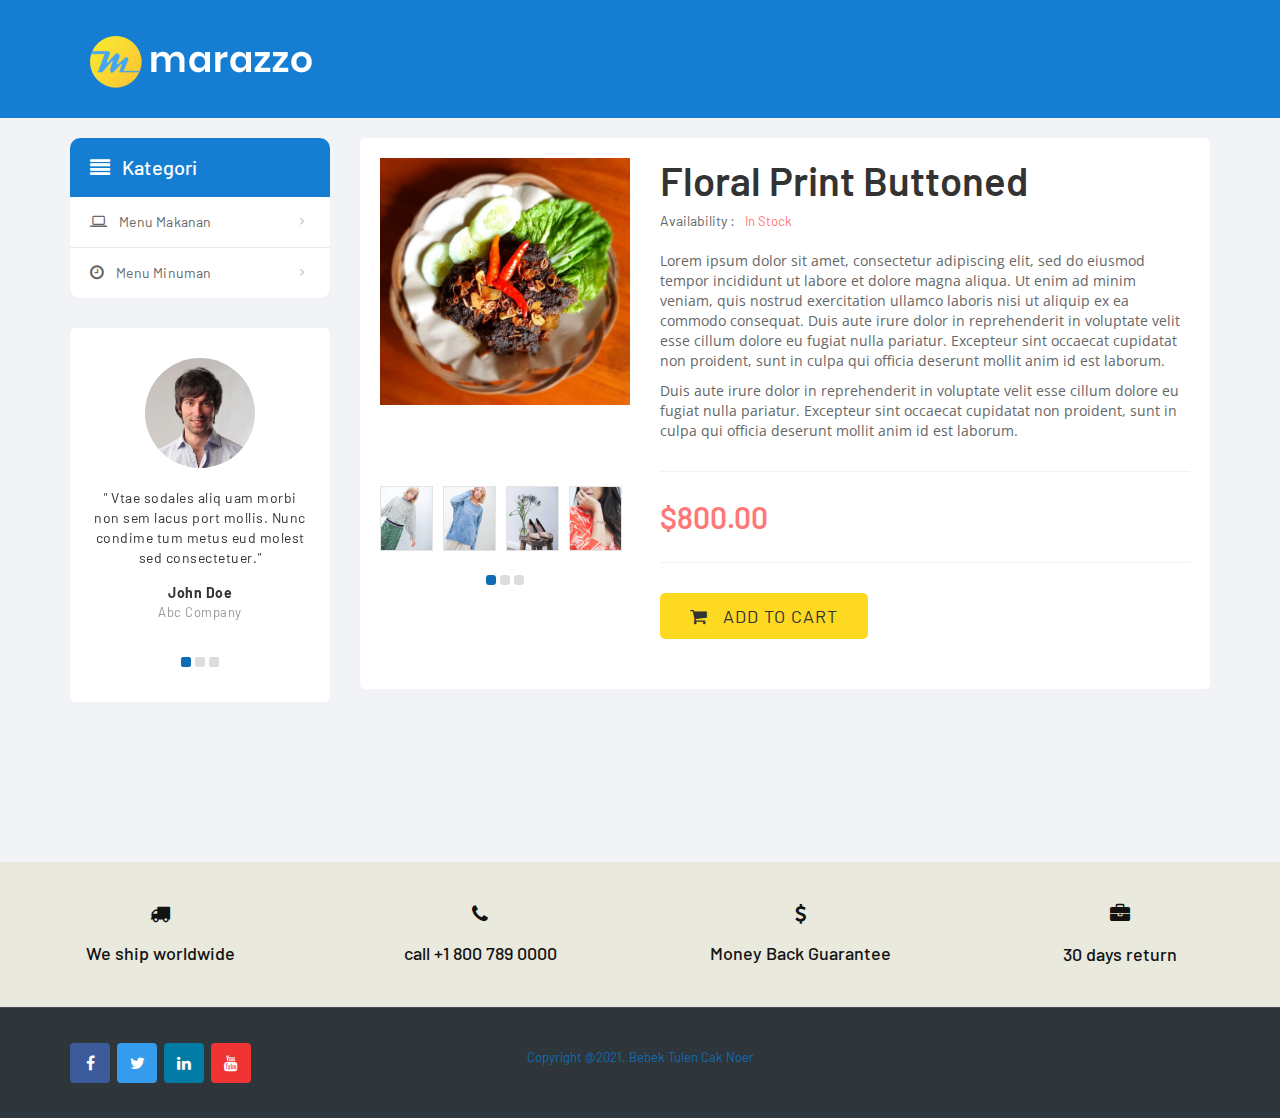
==== commit 9abd5952: "second commit" ====
--- a/detail.html
+++ b/detail.html
@@ -50,6 +50,75 @@
 	<div class='container'>
 		<div class='row single-product'>
 			<div class='col-xs-12 col-sm-12 col-md-3 sidebar'>
+        <div class="side-menu animate-dropdown outer-bottom-xs">
+          <div class="head"><i class="icon fa fa-align-justify fa-fw"></i> Kategori</div>
+          <nav class="yamm megamenu-horizontal">
+            <ul class="nav">
+              <li class="dropdown menu-item"> 
+                <a href="#" class="dropdown-toggle" data-toggle="dropdown"><i class="icon fa fa-laptop" aria-hidden="true"></i>Menu Makanan</a>
+                <ul class="dropdown-menu mega-menu">
+                  <li class="yamm-content">
+                    <div class="row">
+                      <div class="col-xs-12 col-sm-12 col-lg-4">
+                        <ul>
+                          <li><a href="#">Nasi Bebek Bumbu Hitam</a></li>
+                          <li><a href="#">Nasi Bebek Bumbu Kriuk</a></li>
+                          <li><a href="#">Bebek Bumbu Hitam</a></li>
+                          <li><a href="#">Bebek Bumbu Kriuk</a></li>
+                          <li><a href="#">Nasi Pecel</a></li>
+                          <li><a href="#">Microsoft</a></li>
+                          <li><a href="#">Asus</a></li>
+                          <li><a href="#">Adapters</a></li>
+                          <li><a href="#">Batteries</a></li>
+                          <li><a href="#">Cooling Pads</a></li>
+                        </ul>
+                      </div>
+                      <div class="dropdown-banner-holder"> <a href="#"><img alt="" src="assets/images/banners/banner-side.png" /></a> </div>
+                    </div>
+                  </li>
+                </ul>
+              </li>
+              <li class="dropdown menu-item">
+                <a href="#" class="dropdown-toggle" data-toggle="dropdown"><i class="icon fa fa-clock-o"></i>Menu Minuman</a>
+                <ul class="dropdown-menu mega-menu">
+                  <li class="yamm-content">
+                    <div class="row">
+                      <div class="col-xs-12 col-sm-12 col-lg-4">
+                        <ul>
+                          <li><a href="#">Gaming</a></li>
+                          <li><a href="#">Laptop Skins</a></li>
+                          <li><a href="#">Apple</a></li>
+                          <li><a href="#">Dell</a></li>
+                          <li><a href="#">Lenovo</a></li>
+                          <li><a href="#">Microsoft</a></li>
+                          <li><a href="#">Asus</a></li>
+                          <li><a href="#">Adapters</a></li>
+                          <li><a href="#">Batteries</a></li>
+                          <li><a href="#">Cooling Pads</a></li>
+                        </ul>
+                      </div>
+                      <div class="col-xs-12 col-sm-12 col-lg-4">
+                        <ul>
+                          <li><a href="#">Gaming</a></li>
+                          <li><a href="#">Laptop Skins</a></li>
+                          <li><a href="#">Apple</a></li>
+                          <li><a href="#">Dell</a></li>
+                          <li><a href="#">Lenovo</a></li>
+                          <li><a href="#">Microsoft</a></li>
+                          <li><a href="#">Asus</a></li>
+                          <li><a href="#">Adapters</a></li>
+                          <li><a href="#">Batteries</a></li>
+                          <li><a href="#">Cooling Pads</a></li>
+                        </ul>
+                      </div>
+                      <div class="dropdown-banner-holder"> <a href="#"><img alt="" src="assets/images/banners/banner-side.png" /></a> </div>
+                    </div>
+                  </li>
+                </ul>
+              </li>
+            </ul> 
+          </nav>
+        </div>
 				<div class="sidebar-module-container">
 				<div class="home-banner outer-top-n outer-bottom-xs">
         </div>			
@@ -85,8 +154,8 @@
 
         <div id="owl-single-product">
             <div class="single-product-gallery-item" id="slide1">
-                <a data-lightbox="image-1" data-title="Gallery" href="assets/images/products/p1.jpg">
-                    <img class="img-responsive" alt="" src="assets/images/blank.gif" data-echo="assets/images/products/p1.jpg" />
+                <a data-lightbox="image-1" data-title="Gallery" href="assets/images/menu-makanan/bebek bumbu hitam.jpg">
+                    <img class="img-responsive" alt="" src="assets/images/blank.gif" data-echo="assets/images/menu-makanan/bebek bumbu hitam.jpg" />
                 </a>
             </div>
             <div class="single-product-gallery-item" id="slide2">
--- a/assets/css/main.css
+++ b/assets/css/main.css
@@ -1757,7 +1757,7 @@
   overflow:hidden
 }
 .sidebar .side-menu nav .nav > li > .mega-menu .yamm-content {
-  padding: 10px 20px;
+  padding: 5px 20px;
 }
 .sidebar .side-menu nav .nav > li > .mega-menu .yamm-content ul > li {
 
